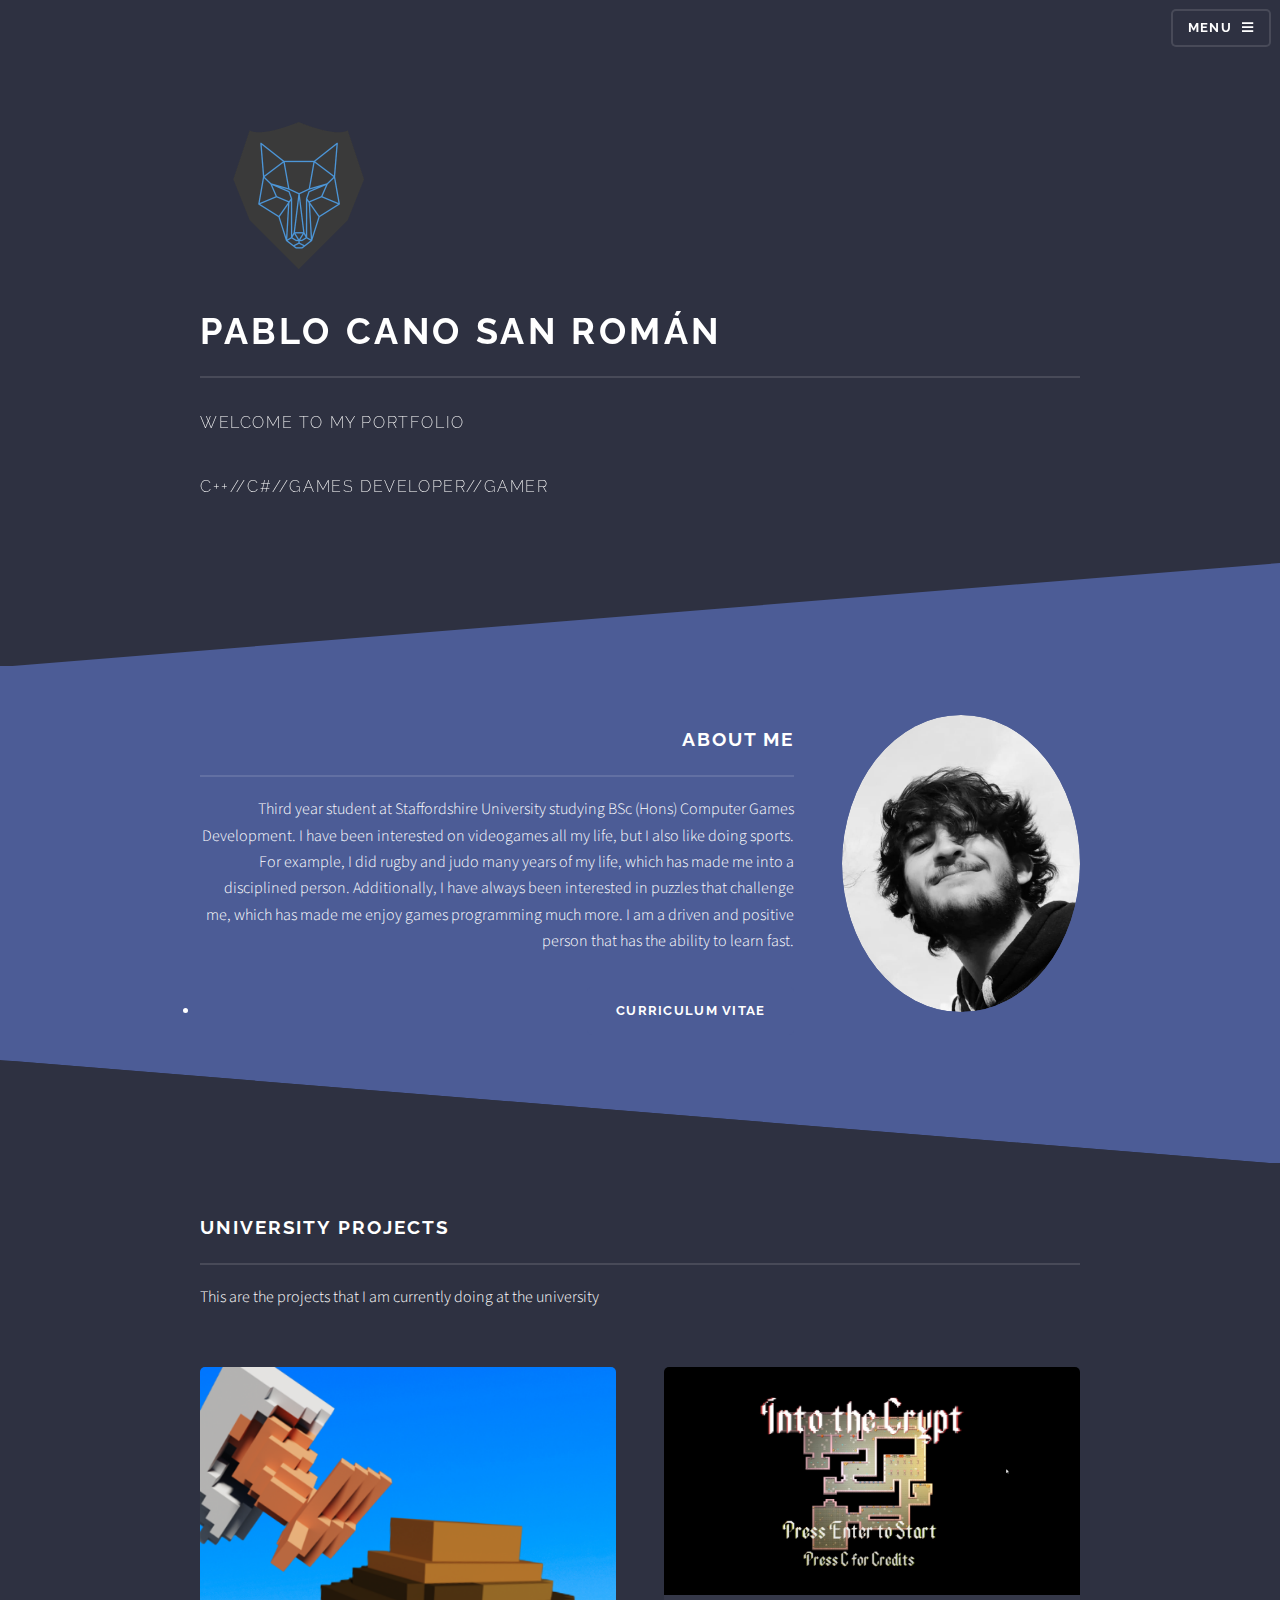
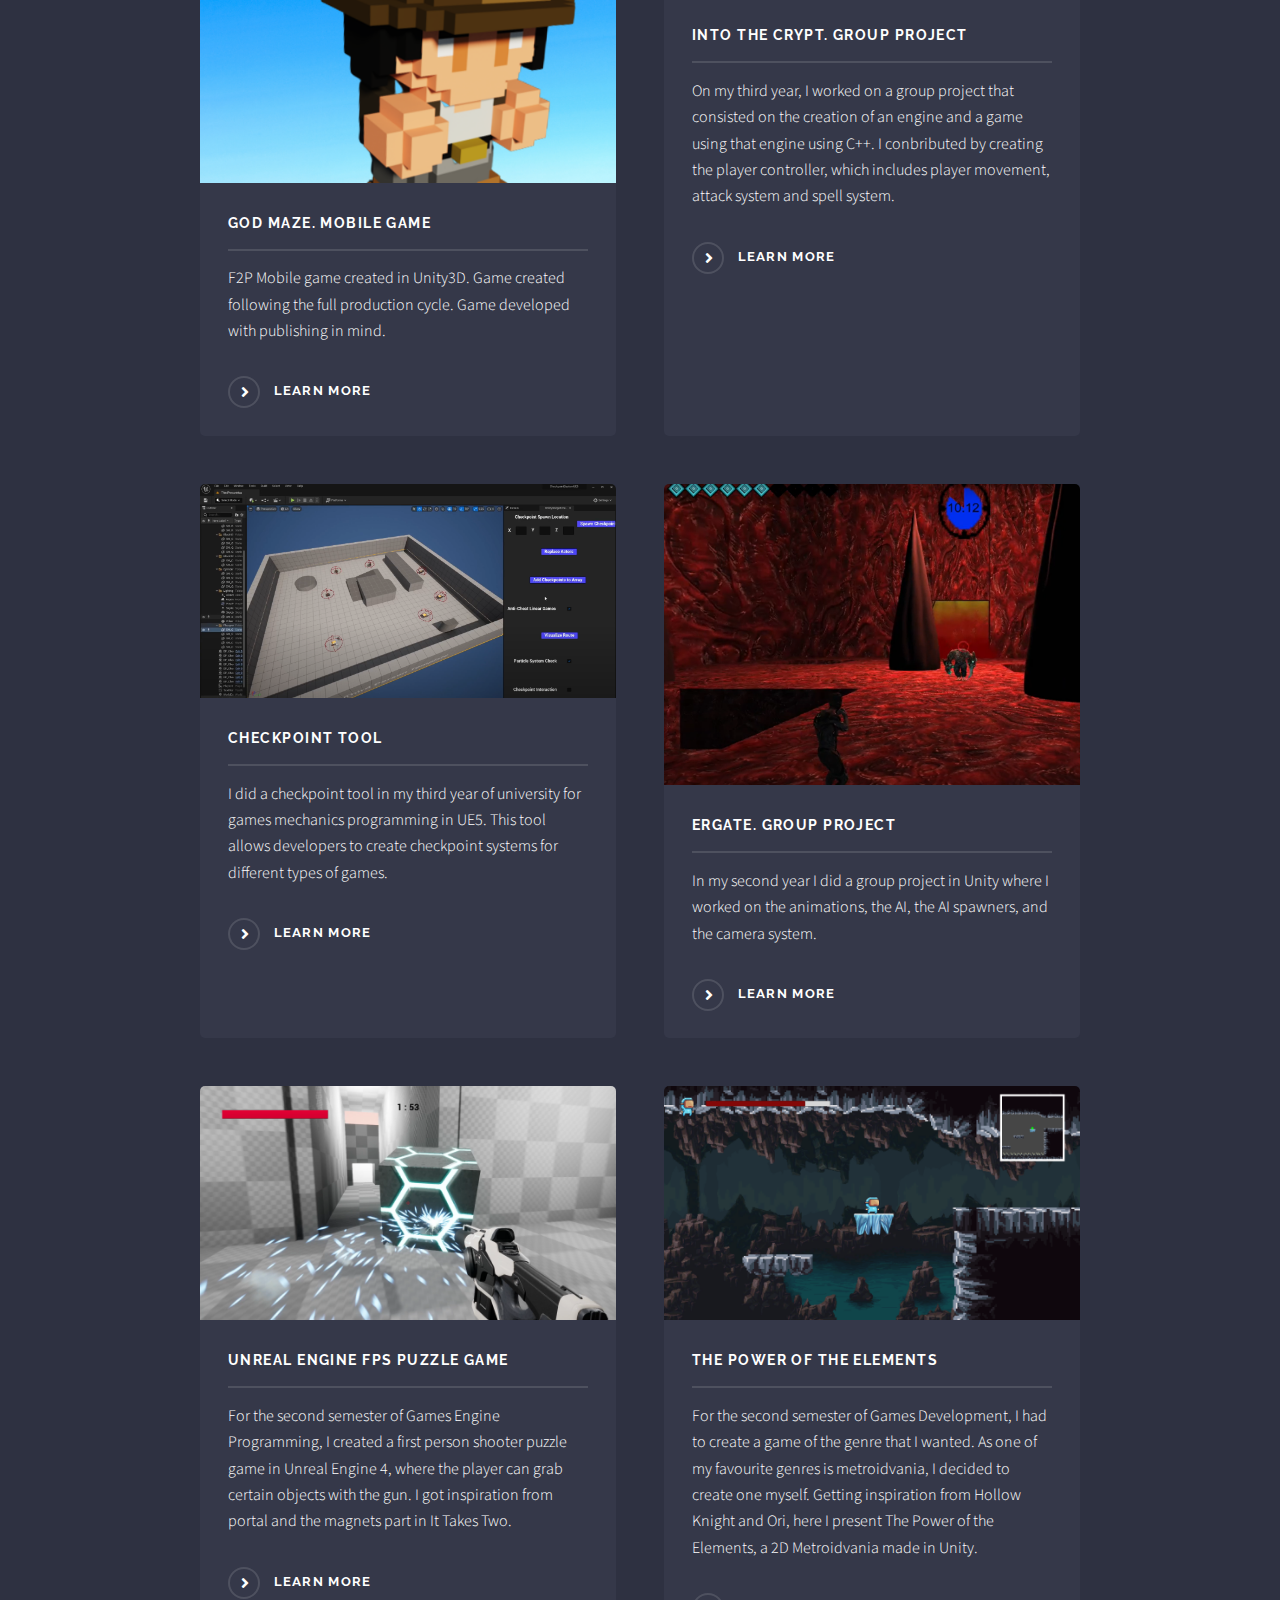
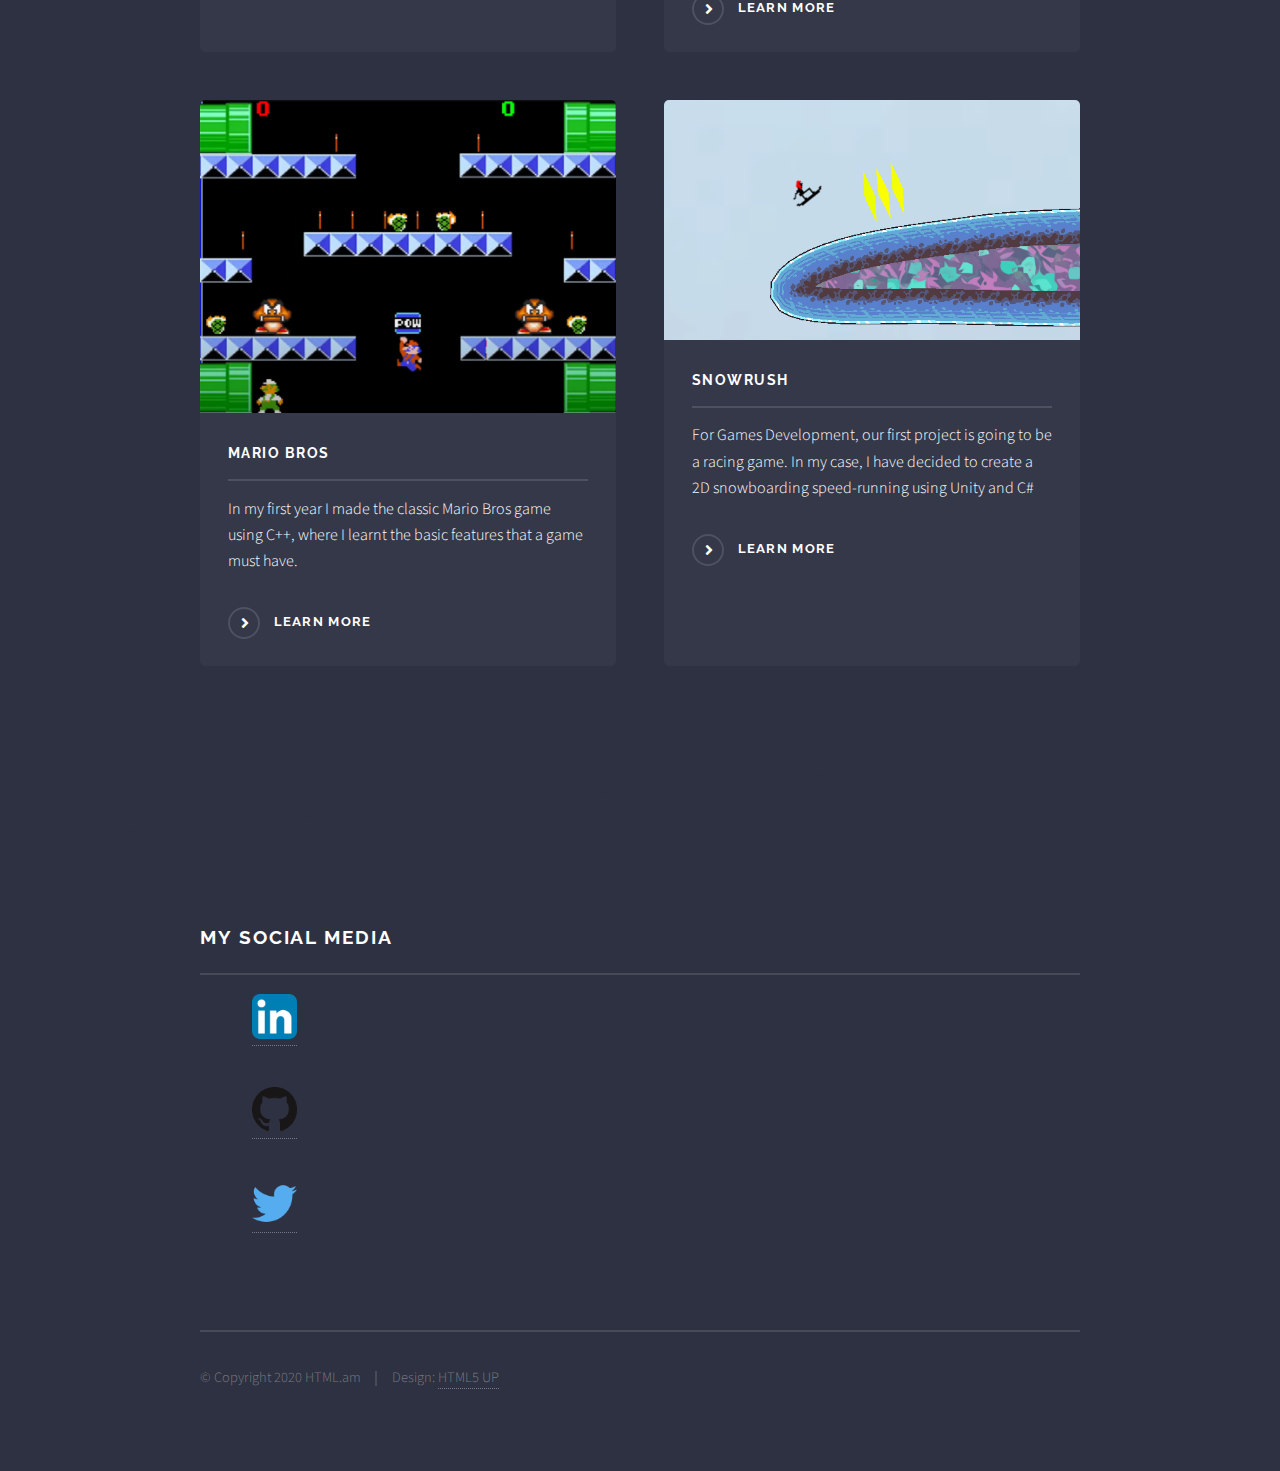
==== index.html @ e378a752 "Update index.html" ====
<!DOCTYPE HTML>
<!--
	Solid State by HTML5 UP
	html5up.net | @ajlkn
	Free for personal and commercial use under the CCA 3.0 license (html5up.net/license)
-->
<html>
	<head>
		<title>Pro Dev Pablo Cano San Román</title>
		<meta charset="utf-8" />
		<meta name="viewport" content="width=device-width, initial-scale=1, user-scalable=no" />
		<link rel ="shortcut icon" href="images/website icon.ico">
		<link rel ="apple-touch-icon" href="images/favicon.png">
		<link rel ="icon" sizes="192x192" href="images/favicon.png">
		<link rel="stylesheet" href="assets/css/main.css" />
		<noscript><link rel="stylesheet" href="assets/css/noscript.css" /></noscript>
	</head>
	<body class="is-preload">

		<!-- Page Wrapper -->
			<div id="page-wrapper">

				<!-- Header -->
					<header id="header" class="alt">
						<h1><a href="index.html">Go back</a></h1>
						<nav>
						<a href="#menu">Menu</a>
						</nav>
					</header>

				<!-- Menu -->
					<nav id="menu">
						<div class="inner">
							<h2>Menu</h2>
							<ul class="links">
								<li><a href="index.html">Home</a></li>
								<li><a href="GodMaze.html">God Maze. Mobile Game</a></li>
								<li><a href="IntoTheCrypt.html">Into The Crypt. Group Project</a></li>
								<li><a href="CheckpointTool.html">Checkpoint Tool</a></li>
								<li><a href="Ergate.html">Ergate. Group Project</a></li>
								<li><a href="TPOElements.html">The Power of the Elements</a></li>
								<li><a href="GEPUE4.html">Unreal Engine FPS puzzle game</a></li>
								<li><a href="SnowRush.html">SnowRush</a></li>
								<li><a href="elements.html">Mario Bros</a></li>
								<li><a href="CV.html">CV</a></li>
								</ul>
							<a href="#" class="close">Close</a>
						</div>
					</nav>
				
				<!-- Banner -->
					<section id="banner">
						<div class="inner">
							<div class="logo"><img src ="images/logowebsite.png"></div>
							<h2>Pablo Cano San Román</h2>
							<p>Welcome to My Portfolio</p>
							<p>C++//C#//Games Developer//Gamer</p>
						</div>
					</section>

				<!-- Wrapper -->
					<section id="wrapper">

						<!-- One -->
							<section id="one" class="wrapper spotlight style1">
								<div class="inner">
									<a href="#" class="image"><img src="images/MePhoto.jpg" alt="" /></a>
									<div class="content">
										<h2 class="major">About me</h2>
										<p>Third year student at Staffordshire University studying BSc (Hons) Computer Games Development. I have been interested on videogames all my life, but I also like doing sports. For example, I did rugby and judo many years of my life, which has made me into a disciplined person. 
										Additionally, I have always been interested in puzzles that challenge me, which has made me enjoy games programming much more. I am a driven and positive person that has the ability to learn fast.</p>
										<li><a href="CV.html" class="button primary">Curriculum Vitae</a></li>
									</div>
								</div>
							</section>

						<!-- Four -->
							<section id="four" class="wrapper alt style1">
								<div class="inner">
									<h2 class="major">University Projects</h2>
									<p>This are the projects that I am currently doing at the university</p>
									<section class="features">
										<article>
											<a href="GodMaze.html" class="image"><img src="images/IconDesign.png" alt="" /></a>
											<h3 class="major">God Maze. Mobile Game</h3>
											<p>F2P Mobile game created in Unity3D. Game created following the full production cycle. Game developed with publishing in mind.</p>
											<a href="GodMaze.html" class="special">Learn more</a>
										</article>
										<article>
											<a href="IntoTheCrypt.html" class="image"><img src="images/IntoTheCrypt.png" alt="" /></a>
											<h3 class="major">Into The Crypt. Group Project</h3>
											<p>On my third year, I worked on a group project that consisted on the creation of an engine and a game using that engine using C++. I conbributed by creating the player controller, which includes player movement, attack system and spell system.</p>
											<a href="IntoTheCrypt.html" class="special">Learn more</a>
										</article>
										<article>
											<a href="CheckpointTool.html" class="image"><img src="images/CheckpointTool.PNG" alt="" /></a>
											<h3 class="major">Checkpoint Tool</h3>
											<p>I did a checkpoint tool in my third year of university for games mechanics programming in UE5. This tool allows developers to create checkpoint systems for different types of games.</p>
											<a href="CheckpointTool.html" class="special">Learn more</a>
										</article>
										<article>
											<a href="Ergate.html" class="image"><img src="images/Ergate.PNG" alt="" /></a>
											<h3 class="major">Ergate. Group Project</h3>
											<p>In my second year I did a group project in Unity where I worked on the animations, the AI, the AI spawners, and the camera system.</p>
											<a href="Ergate.html" class="special">Learn more</a>
										</article>
										<article>
											<a href="GEPUE4.html" class="image"><img src="images/GEPUE4.png" alt="" /></a>
											<h3 class="major">Unreal Engine FPS puzzle game</h3>
											<p>For the second semester of Games Engine Programming, I created a first person shooter puzzle game in Unreal Engine 4, where the player can grab certain objects with the gun. I got inspiration from portal and the magnets part in It Takes Two.</p>
											<a href="GEPUE4.html" class="special">Learn more</a>
										</article>
										
										
										<article>
											<a href="TPOElements.html" class="image"><img src="images/PhotoGame4.png" alt="" /></a>
											<h3 class="major">The Power Of The Elements</h3>
											<p>For the second semester of Games Development, I had to create a game of the genre that I wanted. As one of my favourite genres is metroidvania, I decided to create one myself. Getting inspiration from Hollow Knight and Ori, here I present The Power of the Elements, a 2D Metroidvania made in Unity. </p>
											<a href="TPOElements.html" class="special">Learn more</a>
										</article>
										<article>
											<a href="elements.html" class="image"><img src="images/MarioBros.png" alt="" /></a>
											<h3 class="major">Mario Bros</h3>
											<p>In my first year I made the classic Mario Bros game using C++, where I learnt the basic features that a game must have.</p>
											<a href="elements.html" class="special">Learn more</a>
										</article>
										
										<article>
											<a href="SnowRush.html" class="image"><img src="images/SpeedBoost.PNG" alt="" /></a>
											<h3 class="major">SnowRush</h3>
											<p>For Games Development, our first project is going to be a racing game. In my case, I have decided to create a 2D snowboarding speed-running using Unity and C#</p>
											<a href="SnowRush.html" class="special">Learn more</a>
										</article>
									</section>
									
								</div>
							</section>
					</section>

				<!-- Footer -->
					<section id="footer">
						<div class="inner">
							<h2 class="major">My Social Media</h2>
							</form>
							<ul class="contact">
								<li><a href="https://www.linkedin.com/in/pablo-cano-san-roman/"><img src ="images/Linkedin icon.png" width="45" height="45"></a></li>
								<li><a href="https://github.com/pablocanosanroman"><img src ="images/github icon.png" width="45" height="45"></a></li>
								<li><a href="https://twitter.com/PabloCanoSanRo1"><img src ="images/twitter icon.png" width="45" height="45"></a></li>
								
							</ul>
							<ul class="copyright">
								<li>&copy; Copyright 2020 HTML.am</li><li>Design: <a href="http://html5up.net">HTML5 UP</a></li>
							</ul>
						</div>
					</section>

			</div>

		<!-- Scripts -->
			<script src="assets/js/jquery.min.js"></script>
			<script src="assets/js/jquery.scrollex.min.js"></script>
			<script src="assets/js/browser.min.js"></script>
			<script src="assets/js/breakpoints.min.js"></script>
			<script src="assets/js/util.js"></script>
			<script src="assets/js/main.js"></script>

	</body>
</html>
---- assets/css/main.css ----
@import url(fontawesome-all.min.css);
@import url("https://fonts.googleapis.com/css?family=Raleway:200,700|Source+Sans+Pro:300,600,300italic,600italic");

/*
	Solid State by HTML5 UP
	html5up.net | @ajlkn
	Free for personal and commercial use under the CCA 3.0 license (html5up.net/license)
*/

html, body, div, span, applet, object,
iframe, h1, h2, h3, h4, h5, h6, p, blockquote,
pre, a, abbr, acronym, address, big, cite,
code, del, dfn, em, img, ins, kbd, q, s, samp,
small, strike, strong, sub, sup, tt, var, b,
u, i, center, dl, dt, dd, ol, ul, li, fieldset,
form, label, legend, table, caption, tbody,
tfoot, thead, tr, th, td, article, aside,
canvas, details, embed, figure, figcaption,
footer, header, hgroup, menu, nav, output, ruby,
section, summary, time, mark, audio, video {
	margin: 0;
	padding: 0;
	border: 0;
	font-size: 100%;
	font: inherit;
	vertical-align: baseline;}

article, aside, details, figcaption, figure,
footer, header, hgroup, menu, nav, section {
	display: block;}

body {
	line-height: 1;
}

ol, ul {
	list-style: none;
}


blockquote, q {
	quotes: none;
}

	blockquote:before, blockquote:after, q:before, q:after {
		content: '';
		content: none;
	}

table {
	border-collapse: collapse;
	border-spacing: 0;
}

body {
	-webkit-text-size-adjust: none;
}

mark {
	background-color: transparent;
	color: inherit;
}

input::-moz-focus-inner {
	border: 0;
	padding: 0;
}

input, select, textarea {
	-moz-appearance: none;
	-webkit-appearance: none;
	-ms-appearance: none;
	appearance: none;
}

/* Basic */

	@-ms-viewport {
		width: device-width;
	}

	body {
		-ms-overflow-style: scrollbar;
	}

	@media screen and (max-width: 480px) {

		html, body {
			min-width: 320px;
		}

	}

	html {
		box-sizing: border-box;
	}

	*, *:before, *:after {
		box-sizing: inherit;
	}

	body {
		background-color: #2e3141;
		background-image: linear-gradient(to top, rgba(46, 49, 65, 0.8), rgba(46, 49, 65, 0.8)), url("../../images/bg.jpg");
		background-size: auto,
 cover;
		background-attachment: fixed,
 fixed;
		background-position: center,
 center;
	}

		body.is-preload *, body.is-preload *:before, body.is-preload *:after {
			-moz-animation: none !important;
			-webkit-animation: none !important;
			-ms-animation: none !important;
			animation: none !important;
			-moz-transition: none !important;
			-webkit-transition: none !important;
			-ms-transition: none !important;
			transition: none !important;
		}

/* Type */

	body, input, select, textarea {
		color: #ffffff;
		font-family: "Source Sans Pro", Helvetica, sans-serif;
		font-size: 16.5pt;
		font-weight: 300;
		line-height: 1.65;
	}

		@media screen and (max-width: 1680px) {

			body, input, select, textarea {
				font-size: 13pt;
			}

		}

		@media screen and (max-width: 1280px) {

			body, input, select, textarea {
				font-size: 12pt;
			}

		}

		@media screen and (max-width: 980px) {

			body, input, select, textarea {
				font-size: 12pt;
			}

		}

		@media screen and (max-width: 736px) {

			body, input, select, textarea {
				font-size: 12pt;
			}

		}

		@media screen and (max-width: 480px) {

			body, input, select, textarea {
				font-size: 12pt;
			}

		}

	a {
		-moz-transition: color 0.2s ease-in-out, border-bottom-color 0.2s ease-in-out;
		-webkit-transition: color 0.2s ease-in-out, border-bottom-color 0.2s ease-in-out;
		-ms-transition: color 0.2s ease-in-out, border-bottom-color 0.2s ease-in-out;
		transition: color 0.2s ease-in-out, border-bottom-color 0.2s ease-in-out;
		border-bottom: dotted 1px rgba(255, 255, 255, 0.35);
		color: #ffffff;
		text-decoration: none;
	}

		a:hover {
			border-bottom-color: transparent;
			color: #ffffff !important;
		}

		a.special:not(.button) {
			text-decoration: none;
			border-bottom: 0;
			display: block;
			font-family: Raleway, Helvetica, sans-serif;
			font-size: 0.8em;
			font-weight: 700;
			letter-spacing: 0.1em;
			margin: 0 0 2em 0;
			text-transform: uppercase;
		}

			a.special:not(.button):before {
				-moz-osx-font-smoothing: grayscale;
				-webkit-font-smoothing: antialiased;
				display: inline-block;
				font-style: normal;
				font-variant: normal;
				text-rendering: auto;
				line-height: 1;
				text-transform: none !important;
				font-family: 'Font Awesome 5 Free';
				font-weight: 900;
			}

			a.special:not(.button):before {
				-moz-transition: background-color 0.2s ease-in-out;
				-webkit-transition: background-color 0.2s ease-in-out;
				-ms-transition: background-color 0.2s ease-in-out;
				transition: background-color 0.2s ease-in-out;
				border-radius: 100%;
				border: solid 2px rgba(255, 255, 255, 0.125);
				content: '\f105';
				display: inline-block;
				font-size: 1.25em;
				height: 2em;
				line-height: 1.75em;
				margin-right: 0.85em;
				text-align: center;
				text-indent: 0.15em;
				vertical-align: middle;
				width: 2em;
			}

			a.special:not(.button):hover:before {
				background-color: rgba(255, 255, 255, 0.025);
			}

			a.special:not(.button):active:before {
				background-color: rgba(255, 255, 255, 0.075);
			}

	strong, b {
		color: #ffffff;
		font-weight: 600;
	}

	em, i {
		font-style: italic;
	}

	p {
		margin: 0 0 2em 0;
	}

	h1, h2, h3, h4, h5, h6 {
		color: #ffffff;
		font-family: Raleway, Helvetica, sans-serif;
		font-weight: 700;
		letter-spacing: 0.1em;
		margin: 0 0 1em 0;
		text-transform: uppercase;
	}

		h1 a, h2 a, h3 a, h4 a, h5 a, h6 a {
			color: inherit;
			text-decoration: none;
			border-bottom: 0;
		}

		h1 span, h2 span, h3 span, h4 span, h5 span, h6 span {
			font-weight: 200;
		}

		h1.major, h2.major, h3.major, h4.major, h5.major, h6.major {
			padding-bottom: 1em;
			border-bottom: solid 2px rgba(255, 255, 255, 0.125);
		}

	h2 {
		font-size: 1.2em;
	}

	h3 {
		font-size: 0.9em;
	}

	h4 {
		font-size: 0.7em;
	}

	h5 {
		font-size: 0.7em;
	}

	h6 {
		font-size: 0.7em;
	}

	@media screen and (max-width: 736px) {

		h2 {
			font-size: 1em;
		}

		h3 {
			font-size: 0.8em;
		}

	}

	sub {
		font-size: 0.8em;
		position: relative;
		top: 0.5em;
	}

	sup {
		font-size: 0.8em;
		position: relative;
		top: -0.5em;
	}

	blockquote {
		border-left: solid 4px rgba(255, 255, 255, 0.125);
		font-style: italic;
		margin: 0 0 2em 0;
		padding: 0.5em 0 0.5em 2em;
	}

	code {
		background: rgba(255, 255, 255, 0.025);
		border-radius: 5px;
		border: solid 2px rgba(255, 255, 255, 0.125);
		font-family: "Courier New", monospace;
		font-size: 0.9em;
		margin: 0 0.25em;
		padding: 0.25em 0.65em;
	}

	pre {
		-webkit-overflow-scrolling: touch;
		font-family: "Courier New", monospace;
		font-size: 0.9em;
		margin: 0 0 2em 0;
	}

		pre code {
			display: block;
			line-height: 1.75em;
			padding: 1em 1.5em;
			overflow-x: auto;
		}

	hr {
		border: 0;
		border-bottom: solid 2px rgba(255, 255, 255, 0.125);
		margin: 2.5em 0;
	}

		hr.major {
			margin: 4em 0;
		}

	.align-left {
		text-align: left;
	}

	.align-center {
		text-align: center;
	}

	.align-right {
		text-align: right;
	}

/* Row */

	.row {
		display: flex;
		flex-wrap: wrap;
		box-sizing: border-box;
		align-items: stretch;
	}

		.row > * {
			box-sizing: border-box;
		}

		.row.gtr-uniform > * > :last-child {
			margin-bottom: 0;
		}

		.row.aln-left {
			justify-content: flex-start;
		}

		.row.aln-center {
			justify-content: center;
		}

		.row.aln-right {
			justify-content: flex-end;
		}

		.row.aln-top {
			align-items: flex-start;
		}

		.row.aln-middle {
			align-items: center;
		}

		.row.aln-bottom {
			align-items: flex-end;
		}

		.row > .imp {
			order: -1;
		}

		.row > .col-1 {
			width: 8.33333%;
		}

		.row > .off-1 {
			margin-left: 8.33333%;
		}

		.row > .col-2 {
			width: 16.66667%;
		}

		.row > .off-2 {
			margin-left: 16.66667%;
		}

		.row > .col-3 {
			width: 25%;
		}

		.row > .off-3 {
			margin-left: 25%;
		}

		.row > .col-4 {
			width: 33.33333%;
		}

		.row > .off-4 {
			margin-left: 33.33333%;
		}

		.row > .col-5 {
			width: 41.66667%;
		}

		.row > .off-5 {
			margin-left: 41.66667%;
		}

		.row > .col-6 {
			width: 50%;
		}

		.row > .off-6 {
			margin-left: 50%;
		}

		.row > .col-7 {
			width: 58.33333%;
		}

		.row > .off-7 {
			margin-left: 58.33333%;
		}

		.row > .col-8 {
			width: 66.66667%;
		}

		.row > .off-8 {
			margin-left: 66.66667%;
		}

		.row > .col-9 {
			width: 75%;
		}

		.row > .off-9 {
			margin-left: 75%;
		}

		.row > .col-10 {
			width: 83.33333%;
		}

		.row > .off-10 {
			margin-left: 83.33333%;
		}

		.row > .col-11 {
			width: 91.66667%;
		}

		.row > .off-11 {
			margin-left: 91.66667%;
		}

		.row > .col-12 {
			width: 100%;
		}

		.row > .off-12 {
			margin-left: 100%;
		}

		.row.gtr-0 {
			margin-top: 0;
			margin-left: 0em;
		}

			.row.gtr-0 > * {
				padding: 0 0 0 0em;
			}

			.row.gtr-0.gtr-uniform {
				margin-top: 0em;
			}

				.row.gtr-0.gtr-uniform > * {
					padding-top: 0em;
				}

		.row.gtr-25 {
			margin-top: 0;
			margin-left: -0.4375em;
		}

			.row.gtr-25 > * {
				padding: 0 0 0 0.4375em;
			}

			.row.gtr-25.gtr-uniform {
				margin-top: -0.4375em;
			}

				.row.gtr-25.gtr-uniform > * {
					padding-top: 0.4375em;
				}

		.row.gtr-50 {
			margin-top: 0;
			margin-left: -0.875em;
		}

			.row.gtr-50 > * {
				padding: 0 0 0 0.875em;
			}

			.row.gtr-50.gtr-uniform {
				margin-top: -0.875em;
			}

				.row.gtr-50.gtr-uniform > * {
					padding-top: 0.875em;
				}

		.row {
			margin-top: 0;
			margin-left: -1.75em;
		}

			.row > * {
				padding: 0 0 0 1.75em;
			}

			.row.gtr-uniform {
				margin-top: -1.75em;
			}

				.row.gtr-uniform > * {
					padding-top: 1.75em;
				}

		.row.gtr-150 {
			margin-top: 0;
			margin-left: -2.625em;
		}

			.row.gtr-150 > * {
				padding: 0 0 0 2.625em;
			}

			.row.gtr-150.gtr-uniform {
				margin-top: -2.625em;
			}

				.row.gtr-150.gtr-uniform > * {
					padding-top: 2.625em;
				}

		.row.gtr-200 {
			margin-top: 0;
			margin-left: -3.5em;
		}

			.row.gtr-200 > * {
				padding: 0 0 0 3.5em;
			}

			.row.gtr-200.gtr-uniform {
				margin-top: -3.5em;
			}

				.row.gtr-200.gtr-uniform > * {
					padding-top: 3.5em;
				}

		@media screen and (max-width: 1680px) {

			.row {
				display: flex;
				flex-wrap: wrap;
				box-sizing: border-box;
				align-items: stretch;
			}

				.row > * {
					box-sizing: border-box;
				}

				.row.gtr-uniform > * > :last-child {
					margin-bottom: 0;
				}

				.row.aln-left {
					justify-content: flex-start;
				}

				.row.aln-center {
					justify-content: center;
				}

				.row.aln-right {
					justify-content: flex-end;
				}

				.row.aln-top {
					align-items: flex-start;
				}

				.row.aln-middle {
					align-items: center;
				}

				.row.aln-bottom {
					align-items: flex-end;
				}

				.row > .imp-xlarge {
					order: -1;
				}

				.row > .col-1-xlarge {
					width: 8.33333%;
				}

				.row > .off-1-xlarge {
					margin-left: 8.33333%;
				}

				.row > .col-2-xlarge {
					width: 16.66667%;
				}

				.row > .off-2-xlarge {
					margin-left: 16.66667%;
				}

				.row > .col-3-xlarge {
					width: 25%;
				}

				.row > .off-3-xlarge {
					margin-left: 25%;
				}

				.row > .col-4-xlarge {
					width: 33.33333%;
				}

				.row > .off-4-xlarge {
					margin-left: 33.33333%;
				}

				.row > .col-5-xlarge {
					width: 41.66667%;
				}

				.row > .off-5-xlarge {
					margin-left: 41.66667%;
				}

				.row > .col-6-xlarge {
					width: 50%;
				}

				.row > .off-6-xlarge {
					margin-left: 50%;
				}

				.row > .col-7-xlarge {
					width: 58.33333%;
				}

				.row > .off-7-xlarge {
					margin-left: 58.33333%;
				}

				.row > .col-8-xlarge {
					width: 66.66667%;
				}

				.row > .off-8-xlarge {
					margin-left: 66.66667%;
				}

				.row > .col-9-xlarge {
					width: 75%;
				}

				.row > .off-9-xlarge {
					margin-left: 75%;
				}

				.row > .col-10-xlarge {
					width: 83.33333%;
				}

				.row > .off-10-xlarge {
					margin-left: 83.33333%;
				}

				.row > .col-11-xlarge {
					width: 91.66667%;
				}

				.row > .off-11-xlarge {
					margin-left: 91.66667%;
				}

				.row > .col-12-xlarge {
					width: 100%;
				}

				.row > .off-12-xlarge {
					margin-left: 100%;
				}

				.row.gtr-0 {
					margin-top: 0;
					margin-left: 0em;
				}

					.row.gtr-0 > * {
						padding: 0 0 0 0em;
					}

					.row.gtr-0.gtr-uniform {
						margin-top: 0em;
					}

						.row.gtr-0.gtr-uniform > * {
							padding-top: 0em;
						}

				.row.gtr-25 {
					margin-top: 0;
					margin-left: -0.4375em;
				}

					.row.gtr-25 > * {
						padding: 0 0 0 0.4375em;
					}

					.row.gtr-25.gtr-uniform {
						margin-top: -0.4375em;
					}

						.row.gtr-25.gtr-uniform > * {
							padding-top: 0.4375em;
						}

				.row.gtr-50 {
					margin-top: 0;
					margin-left: -0.875em;
				}

					.row.gtr-50 > * {
						padding: 0 0 0 0.875em;
					}

					.row.gtr-50.gtr-uniform {
						margin-top: -0.875em;
					}

						.row.gtr-50.gtr-uniform > * {
							padding-top: 0.875em;
						}

				.row {
					margin-top: 0;
					margin-left: -1.75em;
				}

					.row > * {
						padding: 0 0 0 1.75em;
					}

					.row.gtr-uniform {
						margin-top: -1.75em;
					}

						.row.gtr-uniform > * {
							padding-top: 1.75em;
						}

				.row.gtr-150 {
					margin-top: 0;
					margin-left: -2.625em;
				}

					.row.gtr-150 > * {
						padding: 0 0 0 2.625em;
					}

					.row.gtr-150.gtr-uniform {
						margin-top: -2.625em;
					}

						.row.gtr-150.gtr-uniform > * {
							padding-top: 2.625em;
						}

				.row.gtr-200 {
					margin-top: 0;
					margin-left: -3.5em;
				}

					.row.gtr-200 > * {
						padding: 0 0 0 3.5em;
					}

					.row.gtr-200.gtr-uniform {
						margin-top: -3.5em;
					}

						.row.gtr-200.gtr-uniform > * {
							padding-top: 3.5em;
						}

		}

		@media screen and (max-width: 1280px) {

			.row {
				display: flex;
				flex-wrap: wrap;
				box-sizing: border-box;
				align-items: stretch;
			}

				.row > * {
					box-sizing: border-box;
				}

				.row.gtr-uniform > * > :last-child {
					margin-bottom: 0;
				}

				.row.aln-left {
					justify-content: flex-start;
				}

				.row.aln-center {
					justify-content: center;
				}

				.row.aln-right {
					justify-content: flex-end;
				}

				.row.aln-top {
					align-items: flex-start;
				}

				.row.aln-middle {
					align-items: center;
				}

				.row.aln-bottom {
					align-items: flex-end;
				}

				.row > .imp-large {
					order: -1;
				}

				.row > .col-1-large {
					width: 8.33333%;
				}

				.row > .off-1-large {
					margin-left: 8.33333%;
				}

				.row > .col-2-large {
					width: 16.66667%;
				}

				.row > .off-2-large {
					margin-left: 16.66667%;
				}

				.row > .col-3-large {
					width: 25%;
				}

				.row > .off-3-large {
					margin-left: 25%;
				}

				.row > .col-4-large {
					width: 33.33333%;
				}

				.row > .off-4-large {
					margin-left: 33.33333%;
				}

				.row > .col-5-large {
					width: 41.66667%;
				}

				.row > .off-5-large {
					margin-left: 41.66667%;
				}

				.row > .col-6-large {
					width: 50%;
				}

				.row > .off-6-large {
					margin-left: 50%;
				}

				.row > .col-7-large {
					width: 58.33333%;
				}

				.row > .off-7-large {
					margin-left: 58.33333%;
				}

				.row > .col-8-large {
					width: 66.66667%;
				}

				.row > .off-8-large {
					margin-left: 66.66667%;
				}

				.row > .col-9-large {
					width: 75%;
				}

				.row > .off-9-large {
					margin-left: 75%;
				}

				.row > .col-10-large {
					width: 83.33333%;
				}

				.row > .off-10-large {
					margin-left: 83.33333%;
				}

				.row > .col-11-large {
					width: 91.66667%;
				}

				.row > .off-11-large {
					margin-left: 91.66667%;
				}

				.row > .col-12-large {
					width: 100%;
				}

				.row > .off-12-large {
					margin-left: 100%;
				}

				.row.gtr-0 {
					margin-top: 0;
					margin-left: 0em;
				}

					.row.gtr-0 > * {
						padding: 0 0 0 0em;
					}

					.row.gtr-0.gtr-uniform {
						margin-top: 0em;
					}

						.row.gtr-0.gtr-uniform > * {
							padding-top: 0em;
						}

				.row.gtr-25 {
					margin-top: 0;
					margin-left: -0.4375em;
				}

					.row.gtr-25 > * {
						padding: 0 0 0 0.4375em;
					}

					.row.gtr-25.gtr-uniform {
						margin-top: -0.4375em;
					}

						.row.gtr-25.gtr-uniform > * {
							padding-top: 0.4375em;
						}

				.row.gtr-50 {
					margin-top: 0;
					margin-left: -0.875em;
				}

					.row.gtr-50 > * {
						padding: 0 0 0 0.875em;
					}

					.row.gtr-50.gtr-uniform {
						margin-top: -0.875em;
					}

						.row.gtr-50.gtr-uniform > * {
							padding-top: 0.875em;
						}

				.row {
					margin-top: 0;
					margin-left: -1.75em;
				}

					.row > * {
						padding: 0 0 0 1.75em;
					}

					.row.gtr-uniform {
						margin-top: -1.75em;
					}

						.row.gtr-uniform > * {
							padding-top: 1.75em;
						}

				.row.gtr-150 {
					margin-top: 0;
					margin-left: -2.625em;
				}

					.row.gtr-150 > * {
						padding: 0 0 0 2.625em;
					}

					.row.gtr-150.gtr-uniform {
						margin-top: -2.625em;
					}

						.row.gtr-150.gtr-uniform > * {
							padding-top: 2.625em;
						}

				.row.gtr-200 {
					margin-top: 0;
					margin-left: -3.5em;
				}

					.row.gtr-200 > * {
						padding: 0 0 0 3.5em;
					}

					.row.gtr-200.gtr-uniform {
						margin-top: -3.5em;
					}

						.row.gtr-200.gtr-uniform > * {
							padding-top: 3.5em;
						}

		}

		@media screen and (max-width: 980px) {

			.row {
				display: flex;
				flex-wrap: wrap;
				box-sizing: border-box;
				align-items: stretch;
			}

				.row > * {
					box-sizing: border-box;
				}

				.row.gtr-uniform > * > :last-child {
					margin-bottom: 0;
				}

				.row.aln-left {
					justify-content: flex-start;
				}

				.row.aln-center {
					justify-content: center;
				}

				.row.aln-right {
					justify-content: flex-end;
				}

				.row.aln-top {
					align-items: flex-start;
				}

				.row.aln-middle {
					align-items: center;
				}

				.row.aln-bottom {
					align-items: flex-end;
				}

				.row > .imp-medium {
					order: -1;
				}

				.row > .col-1-medium {
					width: 8.33333%;
				}

				.row > .off-1-medium {
					margin-left: 8.33333%;
				}

				.row > .col-2-medium {
					width: 16.66667%;
				}

				.row > .off-2-medium {
					margin-left: 16.66667%;
				}

				.row > .col-3-medium {
					width: 25%;
				}

				.row > .off-3-medium {
					margin-left: 25%;
				}

				.row > .col-4-medium {
					width: 33.33333%;
				}

				.row > .off-4-medium {
					margin-left: 33.33333%;
				}

				.row > .col-5-medium {
					width: 41.66667%;
				}

				.row > .off-5-medium {
					margin-left: 41.66667%;
				}

				.row > .col-6-medium {
					width: 50%;
				}

				.row > .off-6-medium {
					margin-left: 50%;
				}

				.row > .col-7-medium {
					width: 58.33333%;
				}

				.row > .off-7-medium {
					margin-left: 58.33333%;
				}

				.row > .col-8-medium {
					width: 66.66667%;
				}

				.row > .off-8-medium {
					margin-left: 66.66667%;
				}

				.row > .col-9-medium {
					width: 75%;
				}

				.row > .off-9-medium {
					margin-left: 75%;
				}

				.row > .col-10-medium {
					width: 83.33333%;
				}

				.row > .off-10-medium {
					margin-left: 83.33333%;
				}

				.row > .col-11-medium {
					width: 91.66667%;
				}

				.row > .off-11-medium {
					margin-left: 91.66667%;
				}

				.row > .col-12-medium {
					width: 100%;
				}

				.row > .off-12-medium {
					margin-left: 100%;
				}

				.row.gtr-0 {
					margin-top: 0;
					margin-left: 0em;
				}

					.row.gtr-0 > * {
						padding: 0 0 0 0em;
					}

					.row.gtr-0.gtr-uniform {
						margin-top: 0em;
					}

						.row.gtr-0.gtr-uniform > * {
							padding-top: 0em;
						}

				.row.gtr-25 {
					margin-top: 0;
					margin-left: -0.4375em;
				}

					.row.gtr-25 > * {
						padding: 0 0 0 0.4375em;
					}

					.row.gtr-25.gtr-uniform {
						margin-top: -0.4375em;
					}

						.row.gtr-25.gtr-uniform > * {
							padding-top: 0.4375em;
						}

				.row.gtr-50 {
					margin-top: 0;
					margin-left: -0.875em;
				}

					.row.gtr-50 > * {
						padding: 0 0 0 0.875em;
					}

					.row.gtr-50.gtr-uniform {
						margin-top: -0.875em;
					}

						.row.gtr-50.gtr-uniform > * {
							padding-top: 0.875em;
						}

				.row {
					margin-top: 0;
					margin-left: -1.75em;
				}

					.row > * {
						padding: 0 0 0 1.75em;
					}

					.row.gtr-uniform {
						margin-top: -1.75em;
					}

						.row.gtr-uniform > * {
							padding-top: 1.75em;
						}

				.row.gtr-150 {
					margin-top: 0;
					margin-left: -2.625em;
				}

					.row.gtr-150 > * {
						padding: 0 0 0 2.625em;
					}

					.row.gtr-150.gtr-uniform {
						margin-top: -2.625em;
					}

						.row.gtr-150.gtr-uniform > * {
							padding-top: 2.625em;
						}

				.row.gtr-200 {
					margin-top: 0;
					margin-left: -3.5em;
				}

					.row.gtr-200 > * {
						padding: 0 0 0 3.5em;
					}

					.row.gtr-200.gtr-uniform {
						margin-top: -3.5em;
					}

						.row.gtr-200.gtr-uniform > * {
							padding-top: 3.5em;
						}

		}

		@media screen and (max-width: 736px) {

			.row {
				display: flex;
				flex-wrap: wrap;
				box-sizing: border-box;
				align-items: stretch;
			}

				.row > * {
					box-sizing: border-box;
				}

				.row.gtr-uniform > * > :last-child {
					margin-bottom: 0;
				}

				.row.aln-left {
					justify-content: flex-start;
				}

				.row.aln-center {
					justify-content: center;
				}

				.row.aln-right {
					justify-content: flex-end;
				}

				.row.aln-top {
					align-items: flex-start;
				}

				.row.aln-middle {
					align-items: center;
				}

				.row.aln-bottom {
					align-items: flex-end;
				}

				.row > .imp-small {
					order: -1;
				}

				.row > .col-1-small {
					width: 8.33333%;
				}

				.row > .off-1-small {
					margin-left: 8.33333%;
				}

				.row > .col-2-small {
					width: 16.66667%;
				}

				.row > .off-2-small {
					margin-left: 16.66667%;
				}

				.row > .col-3-small {
					width: 25%;
				}

				.row > .off-3-small {
					margin-left: 25%;
				}

				.row > .col-4-small {
					width: 33.33333%;
				}

				.row > .off-4-small {
					margin-left: 33.33333%;
				}

				.row > .col-5-small {
					width: 41.66667%;
				}

				.row > .off-5-small {
					margin-left: 41.66667%;
				}

				.row > .col-6-small {
					width: 50%;
				}

				.row > .off-6-small {
					margin-left: 50%;
				}

				.row > .col-7-small {
					width: 58.33333%;
				}

				.row > .off-7-small {
					margin-left: 58.33333%;
				}

				.row > .col-8-small {
					width: 66.66667%;
				}

				.row > .off-8-small {
					margin-left: 66.66667%;
				}

				.row > .col-9-small {
					width: 75%;
				}

				.row > .off-9-small {
					margin-left: 75%;
				}

				.row > .col-10-small {
					width: 83.33333%;
				}

				.row > .off-10-small {
					margin-left: 83.33333%;
				}

				.row > .col-11-small {
					width: 91.66667%;
				}

				.row > .off-11-small {
					margin-left: 91.66667%;
				}

				.row > .col-12-small {
					width: 100%;
				}

				.row > .off-12-small {
					margin-left: 100%;
				}

				.row.gtr-0 {
					margin-top: 0;
					margin-left: 0em;
				}

					.row.gtr-0 > * {
						padding: 0 0 0 0em;
					}

					.row.gtr-0.gtr-uniform {
						margin-top: 0em;
					}

						.row.gtr-0.gtr-uniform > * {
							padding-top: 0em;
						}

				.row.gtr-25 {
					margin-top: 0;
					margin-left: -0.3125em;
				}

					.row.gtr-25 > * {
						padding: 0 0 0 0.3125em;
					}

					.row.gtr-25.gtr-uniform {
						margin-top: -0.3125em;
					}

						.row.gtr-25.gtr-uniform > * {
							padding-top: 0.3125em;
						}

				.row.gtr-50 {
					margin-top: 0;
					margin-left: -0.625em;
				}

					.row.gtr-50 > * {
						padding: 0 0 0 0.625em;
					}

					.row.gtr-50.gtr-uniform {
						margin-top: -0.625em;
					}

						.row.gtr-50.gtr-uniform > * {
							padding-top: 0.625em;
						}

				.row {
					margin-top: 0;
					margin-left: -1.25em;
				}

					.row > * {
						padding: 0 0 0 1.25em;
					}

					.row.gtr-uniform {
						margin-top: -1.25em;
					}

						.row.gtr-uniform > * {
							padding-top: 1.25em;
						}

				.row.gtr-150 {
					margin-top: 0;
					margin-left: -1.875em;
				}

					.row.gtr-150 > * {
						padding: 0 0 0 1.875em;
					}

					.row.gtr-150.gtr-uniform {
						margin-top: -1.875em;
					}

						.row.gtr-150.gtr-uniform > * {
							padding-top: 1.875em;
						}

				.row.gtr-200 {
					margin-top: 0;
					margin-left: -2.5em;
				}

					.row.gtr-200 > * {
						padding: 0 0 0 2.5em;
					}

					.row.gtr-200.gtr-uniform {
						margin-top: -2.5em;
					}

						.row.gtr-200.gtr-uniform > * {
							padding-top: 2.5em;
						}

		}

		@media screen and (max-width: 480px) {

			.row {
				display: flex;
				flex-wrap: wrap;
				box-sizing: border-box;
				align-items: stretch;
			}

				.row > * {
					box-sizing: border-box;
				}

				.row.gtr-uniform > * > :last-child {
					margin-bottom: 0;
				}

				.row.aln-left {
					justify-content: flex-start;
				}

				.row.aln-center {
					justify-content: center;
				}

				.row.aln-right {
					justify-content: flex-end;
				}

				.row.aln-top {
					align-items: flex-start;
				}

				.row.aln-middle {
					align-items: center;
				}

				.row.aln-bottom {
					align-items: flex-end;
				}

				.row > .imp-xsmall {
					order: -1;
				}

				.row > .col-1-xsmall {
					width: 8.33333%;
				}

				.row > .off-1-xsmall {
					margin-left: 8.33333%;
				}

				.row > .col-2-xsmall {
					width: 16.66667%;
				}

				.row > .off-2-xsmall {
					margin-left: 16.66667%;
				}

				.row > .col-3-xsmall {
					width: 25%;
				}

				.row > .off-3-xsmall {
					margin-left: 25%;
				}

				.row > .col-4-xsmall {
					width: 33.33333%;
				}

				.row > .off-4-xsmall {
					margin-left: 33.33333%;
				}

				.row > .col-5-xsmall {
					width: 41.66667%;
				}

				.row > .off-5-xsmall {
					margin-left: 41.66667%;
				}

				.row > .col-6-xsmall {
					width: 50%;
				}

				.row > .off-6-xsmall {
					margin-left: 50%;
				}

				.row > .col-7-xsmall {
					width: 58.33333%;
				}

				.row > .off-7-xsmall {
					margin-left: 58.33333%;
				}

				.row > .col-8-xsmall {
					width: 66.66667%;
				}

				.row > .off-8-xsmall {
					margin-left: 66.66667%;
				}

				.row > .col-9-xsmall {
					width: 75%;
				}

				.row > .off-9-xsmall {
					margin-left: 75%;
				}

				.row > .col-10-xsmall {
					width: 83.33333%;
				}

				.row > .off-10-xsmall {
					margin-left: 83.33333%;
				}

				.row > .col-11-xsmall {
					width: 91.66667%;
				}

				.row > .off-11-xsmall {
					margin-left: 91.66667%;
				}

				.row > .col-12-xsmall {
					width: 100%;
				}

				.row > .off-12-xsmall {
					margin-left: 100%;
				}

				.row.gtr-0 {
					margin-top: 0;
					margin-left: 0em;
				}

					.row.gtr-0 > * {
						padding: 0 0 0 0em;
					}

					.row.gtr-0.gtr-uniform {
						margin-top: 0em;
					}

						.row.gtr-0.gtr-uniform > * {
							padding-top: 0em;
						}

				.row.gtr-25 {
					margin-top: 0;
					margin-left: -0.3125em;
				}

					.row.gtr-25 > * {
						padding: 0 0 0 0.3125em;
					}

					.row.gtr-25.gtr-uniform {
						margin-top: -0.3125em;
					}

						.row.gtr-25.gtr-uniform > * {
							padding-top: 0.3125em;
						}

				.row.gtr-50 {
					margin-top: 0;
					margin-left: -0.625em;
				}

					.row.gtr-50 > * {
						padding: 0 0 0 0.625em;
					}

					.row.gtr-50.gtr-uniform {
						margin-top: -0.625em;
					}

						.row.gtr-50.gtr-uniform > * {
							padding-top: 0.625em;
						}

				.row {
					margin-top: 0;
					margin-left: -1.25em;
				}

					.row > * {
						padding: 0 0 0 1.25em;
					}

					.row.gtr-uniform {
						margin-top: -1.25em;
					}

						.row.gtr-uniform > * {
							padding-top: 1.25em;
						}

				.row.gtr-150 {
					margin-top: 0;
					margin-left: -1.875em;
				}

					.row.gtr-150 > * {
						padding: 0 0 0 1.875em;
					}

					.row.gtr-150.gtr-uniform {
						margin-top: -1.875em;
					}

						.row.gtr-150.gtr-uniform > * {
							padding-top: 1.875em;
						}

				.row.gtr-200 {
					margin-top: 0;
					margin-left: -2.5em;
				}

					.row.gtr-200 > * {
						padding: 0 0 0 2.5em;
					}

					.row.gtr-200.gtr-uniform {
						margin-top: -2.5em;
					}

						.row.gtr-200.gtr-uniform > * {
							padding-top: 2.5em;
						}

		}

		@media screen and (max-width: 360px) {

			.row {
				display: flex;
				flex-wrap: wrap;
				box-sizing: border-box;
				align-items: stretch;
			}

				.row > * {
					box-sizing: border-box;
				}

				.row.gtr-uniform > * > :last-child {
					margin-bottom: 0;
				}

				.row.aln-left {
					justify-content: flex-start;
				}

				.row.aln-center {
					justify-content: center;
				}

				.row.aln-right {
					justify-content: flex-end;
				}

				.row.aln-top {
					align-items: flex-start;
				}

				.row.aln-middle {
					align-items: center;
				}

				.row.aln-bottom {
					align-items: flex-end;
				}

				.row > .imp-xxsmall {
					order: -1;
				}

				.row > .col-1-xxsmall {
					width: 8.33333%;
				}

				.row > .off-1-xxsmall {
					margin-left: 8.33333%;
				}

				.row > .col-2-xxsmall {
					width: 16.66667%;
				}

				.row > .off-2-xxsmall {
					margin-left: 16.66667%;
				}

				.row > .col-3-xxsmall {
					width: 25%;
				}

				.row > .off-3-xxsmall {
					margin-left: 25%;
				}

				.row > .col-4-xxsmall {
					width: 33.33333%;
				}

				.row > .off-4-xxsmall {
					margin-left: 33.33333%;
				}

				.row > .col-5-xxsmall {
					width: 41.66667%;
				}

				.row > .off-5-xxsmall {
					margin-left: 41.66667%;
				}

				.row > .col-6-xxsmall {
					width: 50%;
				}

				.row > .off-6-xxsmall {
					margin-left: 50%;
				}

				.row > .col-7-xxsmall {
					width: 58.33333%;
				}

				.row > .off-7-xxsmall {
					margin-left: 58.33333%;
				}

				.row > .col-8-xxsmall {
					width: 66.66667%;
				}

				.row > .off-8-xxsmall {
					margin-left: 66.66667%;
				}

				.row > .col-9-xxsmall {
					width: 75%;
				}

				.row > .off-9-xxsmall {
					margin-left: 75%;
				}

				.row > .col-10-xxsmall {
					width: 83.33333%;
				}

				.row > .off-10-xxsmall {
					margin-left: 83.33333%;
				}

				.row > .col-11-xxsmall {
					width: 91.66667%;
				}

				.row > .off-11-xxsmall {
					margin-left: 91.66667%;
				}

				.row > .col-12-xxsmall {
					width: 100%;
				}

				.row > .off-12-xxsmall {
					margin-left: 100%;
				}

				.row.gtr-0 {
					margin-top: 0;
					margin-left: 0em;
				}

					.row.gtr-0 > * {
						padding: 0 0 0 0em;
					}

					.row.gtr-0.gtr-uniform {
						margin-top: 0em;
					}

						.row.gtr-0.gtr-uniform > * {
							padding-top: 0em;
						}

				.row.gtr-25 {
					margin-top: 0;
					margin-left: -0.3125em;
				}

					.row.gtr-25 > * {
						padding: 0 0 0 0.3125em;
					}

					.row.gtr-25.gtr-uniform {
						margin-top: -0.3125em;
					}

						.row.gtr-25.gtr-uniform > * {
							padding-top: 0.3125em;
						}

				.row.gtr-50 {
					margin-top: 0;
					margin-left: -0.625em;
				}

					.row.gtr-50 > * {
						padding: 0 0 0 0.625em;
					}

					.row.gtr-50.gtr-uniform {
						margin-top: -0.625em;
					}

						.row.gtr-50.gtr-uniform > * {
							padding-top: 0.625em;
						}

				.row {
					margin-top: 0;
					margin-left: -1.25em;
				}

					.row > * {
						padding: 0 0 0 1.25em;
					}

					.row.gtr-uniform {
						margin-top: -1.25em;
					}

						.row.gtr-uniform > * {
							padding-top: 1.25em;
						}

				.row.gtr-150 {
					margin-top: 0;
					margin-left: -1.875em;
				}

					.row.gtr-150 > * {
						padding: 0 0 0 1.875em;
					}

					.row.gtr-150.gtr-uniform {
						margin-top: -1.875em;
					}

						.row.gtr-150.gtr-uniform > * {
							padding-top: 1.875em;
						}

				.row.gtr-200 {
					margin-top: 0;
					margin-left: -2.5em;
				}

					.row.gtr-200 > * {
						padding: 0 0 0 2.5em;
					}

					.row.gtr-200.gtr-uniform {
						margin-top: -2.5em;
					}

						.row.gtr-200.gtr-uniform > * {
							padding-top: 2.5em;
						}

		}

/* Section/Article */

	section.special, article.special {
		text-align: center;
	}

/* Form */

	form {
		margin: 0 0 2em 0;
	}

		form > :last-child {
			margin-bottom: 0;
		}

		form > .fields {
			display: -moz-flex;
			display: -webkit-flex;
			display: -ms-flex;
			display: flex;
			-moz-flex-wrap: wrap;
			-webkit-flex-wrap: wrap;
			-ms-flex-wrap: wrap;
			flex-wrap: wrap;
			width: calc(100% + 3em);
			margin: -1.5em 0 2em -1.5em;
		}

			form > .fields > .field {
				-moz-flex-grow: 0;
				-webkit-flex-grow: 0;
				-ms-flex-grow: 0;
				flex-grow: 0;
				-moz-flex-shrink: 0;
				-webkit-flex-shrink: 0;
				-ms-flex-shrink: 0;
				flex-shrink: 0;
				padding: 1.5em 0 0 1.5em;
				width: calc(100% - 1.5em);
			}

				form > .fields > .field.half {
					width: calc(50% - 0.75em);
				}

				form > .fields > .field.third {
					width: calc(100%/3 - 0.5em);
				}

				form > .fields > .field.quarter {
					width: calc(25% - 0.375em);
				}

		@media screen and (max-width: 480px) {

			form > .fields {
				width: calc(100% + 3em);
				margin: -1.5em 0 2em -1.5em;
			}

				form > .fields > .field {
					padding: 1.5em 0 0 1.5em;
					width: calc(100% - 1.5em);
				}

					form > .fields > .field.half {
						width: calc(100% - 1.5em);
					}

					form > .fields > .field.third {
						width: calc(100% - 1.5em);
					}

					form > .fields > .field.quarter {
						width: calc(100% - 1.5em);
					}

		}

	label {
		color: #ffffff;
		display: block;
		font-family: Raleway, Helvetica, sans-serif;
		font-size: 0.8em;
		font-weight: 700;
		letter-spacing: 0.1em;
		margin: 0 0 0.7em 0;
		text-transform: uppercase;
	}

	input[type="text"],
	input[type="password"],
	input[type="email"],
	input[type="tel"],
	select,
	textarea {
		-moz-appearance: none;
		-webkit-appearance: none;
		-ms-appearance: none;
		appearance: none;
		background: rgba(255, 255, 255, 0.025);
		border-radius: 5px;
		border: none;
		border: solid 2px rgba(255, 255, 255, 0.125);
		color: inherit;
		display: block;
		outline: 0;
		padding: 0 1em;
		text-decoration: none;
		width: 100%;
	}

		input[type="text"]:invalid,
		input[type="password"]:invalid,
		input[type="email"]:invalid,
		input[type="tel"]:invalid,
		select:invalid,
		textarea:invalid {
			box-shadow: none;
		}

		input[type="text"]:focus,
		input[type="password"]:focus,
		input[type="email"]:focus,
		input[type="tel"]:focus,
		select:focus,
		textarea:focus {
			border-color: #5b6ba6;
		}

	select {
		background-image: url("data:image/svg+xml;charset=utf8,%3Csvg xmlns='http://www.w3.org/2000/svg' width='40' height='40' preserveAspectRatio='none' viewBox='0 0 40 40'%3E%3Cpath d='M9.4,12.3l10.4,10.4l10.4-10.4c0.2-0.2,0.5-0.4,0.9-0.4c0.3,0,0.6,0.1,0.9,0.4l3.3,3.3c0.2,0.2,0.4,0.5,0.4,0.9 c0,0.4-0.1,0.6-0.4,0.9L20.7,31.9c-0.2,0.2-0.5,0.4-0.9,0.4c-0.3,0-0.6-0.1-0.9-0.4L4.3,17.3c-0.2-0.2-0.4-0.5-0.4-0.9 c0-0.4,0.1-0.6,0.4-0.9l3.3-3.3c0.2-0.2,0.5-0.4,0.9-0.4S9.1,12.1,9.4,12.3z' fill='rgba(255, 255, 255, 0.125)' /%3E%3C/svg%3E");
		background-size: 1.25rem;
		background-repeat: no-repeat;
		background-position: calc(100% - 1rem) center;
		height: 2.75em;
		padding-right: 2.75em;
		text-overflow: ellipsis;
	}

		select option {
			color: #ffffff;
			background: #2e3141;
		}

		select:focus::-ms-value {
			background-color: transparent;
		}

		select::-ms-expand {
			display: none;
		}

	input[type="text"],
	input[type="password"],
	input[type="email"],
	select {
		height: 2.75em;
	}

	textarea {
		padding: 0.75em 1em;
	}

	input[type="checkbox"],
	input[type="radio"] {
		-moz-appearance: none;
		-webkit-appearance: none;
		-ms-appearance: none;
		appearance: none;
		display: block;
		float: left;
		margin-right: -2em;
		opacity: 0;
		width: 1em;
		z-index: -1;
	}

		input[type="checkbox"] + label,
		input[type="radio"] + label {
			text-decoration: none;
			color: #ffffff;
			cursor: pointer;
			display: inline-block;
			font-size: 1em;
			font-family: "Source Sans Pro", Helvetica, sans-serif;
			text-transform: none;
			letter-spacing: 0;
			font-weight: 300;
			padding-left: 2.4em;
			padding-right: 0.75em;
			position: relative;
		}

			input[type="checkbox"] + label:before,
			input[type="radio"] + label:before {
				-moz-osx-font-smoothing: grayscale;
				-webkit-font-smoothing: antialiased;
				display: inline-block;
				font-style: normal;
				font-variant: normal;
				text-rendering: auto;
				line-height: 1;
				text-transform: none !important;
				font-family: 'Font Awesome 5 Free';
				font-weight: 900;
			}

			input[type="checkbox"] + label:before,
			input[type="radio"] + label:before {
				background: rgba(255, 255, 255, 0.025);
				border-radius: 5px;
				border: solid 2px rgba(255, 255, 255, 0.125);
				content: '';
				display: inline-block;
				font-size: 0.8em;
				height: 2.0625em;
				left: 0;
				line-height: 2.0625em;
				position: absolute;
				text-align: center;
				top: 0;
				width: 2.0625em;
			}

		input[type="checkbox"]:checked + label:before,
		input[type="radio"]:checked + label:before {
			background: #ffffff;
			border-color: #ffffff;
			content: '\f00c';
			color: #2e3141;
		}

		input[type="checkbox"]:focus + label:before,
		input[type="radio"]:focus + label:before {
			border-color: #4c5c96;
		}

	input[type="checkbox"] + label:before {
		border-radius: 5px;
	}

	input[type="radio"] + label:before {
		border-radius: 100%;
	}

	::-webkit-input-placeholder {
		color: rgba(255, 255, 255, 0.35) !important;
		opacity: 1.0;
	}

	:-moz-placeholder {
		color: rgba(255, 255, 255, 0.35) !important;
		opacity: 1.0;
	}

	::-moz-placeholder {
		color: rgba(255, 255, 255, 0.35) !important;
		opacity: 1.0;
	}

	:-ms-input-placeholder {
		color: rgba(255, 255, 255, 0.35) !important;
		opacity: 1.0;
	}

/* Box */

	.box {
		border-radius: 5px;
		border: solid 2px rgba(255, 255, 255, 0.125);
		margin-bottom: 2em;
		padding: 1.5em;
	}

		.box > :last-child,
		.box > :last-child > :last-child,
		.box > :last-child > :last-child > :last-child {
			margin-bottom: 0;
		}

		.box.alt {
			border: 0;
			border-radius: 0;
			padding: 0;
		}

/* Icon */

	.icon {
		text-decoration: none;
		border-bottom: none;
		position: relative;
	}

		.icon:before {
			-moz-osx-font-smoothing: grayscale;
			-webkit-font-smoothing: antialiased;
			display: inline-block;
			font-style: normal;
			font-variant: normal;
			text-rendering: auto;
			line-height: 1;
			text-transform: none !important;
			font-family: 'Font Awesome 5 Free';
			font-weight: 400;
		}

		.icon > .label {
			display: none;
		}

		.icon:before {
			line-height: inherit;
		}

		.icon.solid:before {
			font-weight: 900;
		}

		.icon.brands:before {
			font-family: 'Font Awesome 5 Brands';
		}

/* Image */

	.image {
		border-radius: 5px;
		border: 0;
		display: inline-block;
		position: relative;
	}

		.image img {
			border-radius: 5px;
			display: block;
		}

		.image.left, .image.right {
			max-width: 40%;
		}

			.image.left img, .image.right img {
				width: 100%;
			}

		.image.left {
			float: left;
			padding: 0 1.5em 1em 0;
			top: 0.25em;
		}

		.image.right {
			float: right;
			padding: 0 0 1em 1.5em;
			top: 0.25em;
		}

		.image.fit {
			display: block;
			margin: 0 0 2em 0;
			width: 100%;
		}

			.image.fit img {
				width: 100%;
			}

		.image.main {
			display: block;
			margin: 0 0 3em 0;
			width: 100%;
		}

			.image.main img {
				width: 100%;
			}

/* List */

	ol {
		list-style: decimal;
		margin: 0 0 2em 0;
		padding-left: 1.25em;
	}

		ol li {
			padding-left: 0.25em;
		}

	ul {
		list-style: disc;
		margin: 0 0 2em 0;
		padding-left: 1em;
	}

		ul li {
			padding-left: 0.5em;
		}

		ul.alt {
			list-style: none;
			padding-left: 0;
		}

			ul.alt li {
				border-top: solid 1px rgba(255, 255, 255, 0.125);
				padding: 0.5em 0;
			}

				ul.alt li:first-child {
					border-top: 0;
					padding-top: 0;
				}

	dl {
		margin: 0 0 2em 0;
	}

		dl dt {
			display: block;
			font-weight: 600;
			margin: 0 0 1em 0;
		}

		dl dd {
			margin-left: 2em;
		}

/* Actions */

	ul.actions {
		display: -moz-flex;
		display: -webkit-flex;
		display: -ms-flex;
		display: flex;
		cursor: default;
		list-style: none;
		margin-left: -1em;
		padding-left: 0;
	}

		ul.actions li {
			padding: 0 0 0 1em;
			vertical-align: middle;
		}

		ul.actions.special {
			-moz-justify-content: center;
			-webkit-justify-content: center;
			-ms-justify-content: center;
			justify-content: center;
			width: 100%;
			margin-left: 0;
		}

			ul.actions.special li:first-child {
				padding-left: 0;
			}

		ul.actions.stacked {
			-moz-flex-direction: column;
			-webkit-flex-direction: column;
			-ms-flex-direction: column;
			flex-direction: column;
			margin-left: 0;
		}

			ul.actions.stacked li {
				padding: 1.3em 0 0 0;
			}

				ul.actions.stacked li:first-child {
					padding-top: 0;
				}

		ul.actions.fit {
			width: calc(100% + 1em);
		}

			ul.actions.fit li {
				-moz-flex-grow: 1;
				-webkit-flex-grow: 1;
				-ms-flex-grow: 1;
				flex-grow: 1;
				-moz-flex-shrink: 1;
				-webkit-flex-shrink: 1;
				-ms-flex-shrink: 1;
				flex-shrink: 1;
				width: 100%;
			}

				ul.actions.fit li > * {
					width: 100%;
				}

			ul.actions.fit.stacked {
				width: 100%;
			}

		@media screen and (max-width: 480px) {

			ul.actions:not(.fixed) {
				-moz-flex-direction: column;
				-webkit-flex-direction: column;
				-ms-flex-direction: column;
				flex-direction: column;
				margin-left: 0;
				width: 100% !important;
			}

				ul.actions:not(.fixed) li {
					-moz-flex-grow: 1;
					-webkit-flex-grow: 1;
					-ms-flex-grow: 1;
					flex-grow: 1;
					-moz-flex-shrink: 1;
					-webkit-flex-shrink: 1;
					-ms-flex-shrink: 1;
					flex-shrink: 1;
					padding: 1em 0 0 0;
					text-align: center;
					width: 100%;
				}

					ul.actions:not(.fixed) li > * {
						width: 100%;
					}

					ul.actions:not(.fixed) li:first-child {
						padding-top: 0;
					}

					ul.actions:not(.fixed) li input[type="submit"],
					ul.actions:not(.fixed) li input[type="reset"],
					ul.actions:not(.fixed) li input[type="button"],
					ul.actions:not(.fixed) li button,
					ul.actions:not(.fixed) li .button {
						width: 100%;
					}

						ul.actions:not(.fixed) li input[type="submit"].icon:before,
						ul.actions:not(.fixed) li input[type="reset"].icon:before,
						ul.actions:not(.fixed) li input[type="button"].icon:before,
						ul.actions:not(.fixed) li button.icon:before,
						ul.actions:not(.fixed) li .button.icon:before {
							margin-left: -0.5rem;
						}

		}

/* Icons */

	ul.icons {
		cursor: default;
		list-style: none;
		padding-left: 0;
		
	}

		ul.icons li {
			display: inline-block;
			padding: 10px 10px;
			
		}

			ul.icons li:last-child {
				padding-right: 0;
				
			}

			ul.icons li .icon:before {
				font-size: 1.25em;
			}

/* Contact */

	ul.contact {
		list-style: none;
		padding: 0;
	}

		ul.contact li {
			text-decoration: none;
			margin: 2.5em 0 0 0;
			padding: 0 0 0 3.25em;
			position: relative;
		}

			ul.contact li:before {
				-moz-osx-font-smoothing: grayscale;
				-webkit-font-smoothing: antialiased;
				display: inline-block;
				font-style: normal;
				font-variant: normal;
				text-rendering: auto;
				line-height: 1;
				text-transform: none !important;
				font-family: 'Font Awesome 5 Free';
				font-weight: 400;
			}

			ul.contact li:before {
				border-radius: 100%;
				border: solid 2px rgba(255, 255, 255, 0.125);
				display: inline-block;
				font-size: 0.8em;
				height: 2.5em;
				left: 0;
				line-height: 2.35em;
				position: absolute;
				text-align: center;
				top: 0;
				width: 2.5em;
			}

			ul.contact li:first-child {
				margin-top: 0;
			}

		@media screen and (max-width: 736px) {

			ul.contact li {
				margin: 1.5em 0 0 0;
				
			}

		}

/* Pagination */

	ul.pagination {
		cursor: default;
		list-style: none;
		padding-left: 0;
	}

		ul.pagination li {
			display: inline-block;
			padding-left: 0;
			vertical-align: middle;
		}

			ul.pagination li > .page {
				-moz-transition: background-color 0.2s ease-in-out, color 0.2s ease-in-out;
				-webkit-transition: background-color 0.2s ease-in-out, color 0.2s ease-in-out;
				-ms-transition: background-color 0.2s ease-in-out, color 0.2s ease-in-out;
				transition: background-color 0.2s ease-in-out, color 0.2s ease-in-out;
				border-bottom: 0;
				border-radius: 5px;
				display: inline-block;
				height: 1.5em;
				line-height: 1.5em;
				margin: 0 0.125em;
				min-width: 1.5em;
				padding: 0 0.5em;
				text-align: center;
			}

				ul.pagination li > .page:hover {
					background-color: rgba(255, 255, 255, 0.025);
				}

				ul.pagination li > .page.active {
					background-color: #4c5c96;
				}

			ul.pagination li:first-child {
				padding-right: 0.75em;
			}

			ul.pagination li:last-child {
				padding-left: 0.75em;
			}

		@media screen and (max-width: 480px) {

			ul.pagination li:nth-child(n+2):nth-last-child(n+2) {
				display: none;
			}

			ul.pagination li .button {
				width: 100%;
			}

			ul.pagination li:first-child {
				width: calc(50% - 2px);
				text-align: left;
				padding-right: 0.325em;
			}

			ul.pagination li:last-child {
				width: calc(50% - 2px);
				text-align: right;
				padding-left: 0.325em;
			}

		}

/* Table */

	.table-wrapper {
		-webkit-overflow-scrolling: touch;
		overflow-x: auto;
	}

	table {
		margin: 0 0 2em 0;
		width: 100%;
	}

		table tbody tr {
			border: solid 1px rgba(255, 255, 255, 0.125);
			border-left: 0;
			border-right: 0;
		}

			table tbody tr:nth-child(2n + 1) {
				background-color: rgba(255, 255, 255, 0.025);
			}

		table td {
			padding: 0.75em 0.75em;
		}

		table th {
			color: #ffffff;
			font-size: 0.9em;
			font-weight: 600;
			padding: 0 0.75em 0.75em 0.75em;
			text-align: left;
		}

		table thead {
			border-bottom: solid 2px rgba(255, 255, 255, 0.125);
		}

		table tfoot {
			border-top: solid 2px rgba(255, 255, 255, 0.125);
		}

		table.alt {
			border-collapse: separate;
		}

			table.alt tbody tr td {
				border: solid 1px rgba(255, 255, 255, 0.125);
				border-left-width: 0;
				border-top-width: 0;
			}

				table.alt tbody tr td:first-child {
					border-left-width: 1px;
				}

			table.alt tbody tr:first-child td {
				border-top-width: 1px;
			}

			table.alt thead {
				border-bottom: 0;
			}

			table.alt tfoot {
				border-top: 0;
			}

/* Button */

	input[type="submit"],
	input[type="reset"],
	input[type="button"],
	button,
	.button {
		-moz-appearance: none;
		-webkit-appearance: none;
		-ms-appearance: none;
		appearance: none;
		-moz-transition: background-color 0.2s ease-in-out;
		-webkit-transition: background-color 0.2s ease-in-out;
		-ms-transition: background-color 0.2s ease-in-out;
		transition: background-color 0.2s ease-in-out;
		background-color: transparent;
		border-radius: 5px;
		border: 0;
		box-shadow: inset 0 0 0 2px rgba(255, 255, 255, 0.125);
		color: #ffffff !important;
		cursor: pointer;
		display: inline-block;
		font-family: Raleway, Helvetica, sans-serif;
		font-size: 0.8em;
		font-weight: 700;
		height: 3.75em;
		letter-spacing: 0.1em;
		line-height: 3.75em;
		padding: 0 2.25em;
		text-align: center;
		text-decoration: none;
		text-transform: uppercase;
		white-space: nowrap;
	}

		input[type="submit"]:hover,
		input[type="reset"]:hover,
		input[type="button"]:hover,
		button:hover,
		.button:hover {
			background-color: rgba(255, 255, 255, 0.025);
		}

		input[type="submit"]:active,
		input[type="reset"]:active,
		input[type="button"]:active,
		button:active,
		.button:active {
			background-color: rgba(255, 255, 255, 0.075);
		}

		input[type="submit"].icon:before,
		input[type="reset"].icon:before,
		input[type="button"].icon:before,
		button.icon:before,
		.button.icon:before {
			margin-right: 0.5em;
			color: rgba(255, 255, 255, 0.35);
		}

		input[type="submit"].primary,
		input[type="reset"].primary,
		input[type="button"].primary,
		button.primary,
		.button.primary {
			background-color: #4c5c96;
			box-shadow: none;
		}

			input[type="submit"].primary:hover,
			input[type="reset"].primary:hover,
			input[type="button"].primary:hover,
			button.primary:hover,
			.button.primary:hover {
				background-color: #53639e;
			}

			input[type="submit"].primary:active,
			input[type="reset"].primary:active,
			input[type="button"].primary:active,
			button.primary:active,
			.button.primary:active {
				background-color: #45558d;
			}

			input[type="submit"].primary.icon:before,
			input[type="reset"].primary.icon:before,
			input[type="button"].primary.icon:before,
			button.primary.icon:before,
			.button.primary.icon:before {
				color: #7985b0;
			}

		input[type="submit"].fit,
		input[type="reset"].fit,
		input[type="button"].fit,
		button.fit,
		.button.fit {
			width: 100%;
		}

		input[type="submit"].small,
		input[type="reset"].small,
		input[type="button"].small,
		button.small,
		.button.small {
			font-size: 0.6em;
		}

		input[type="submit"].large,
		input[type="reset"].large,
		input[type="button"].large,
		button.large,
		.button.large {
			font-size: 1em;
		}

		input[type="submit"].disabled, input[type="submit"]:disabled,
		input[type="reset"].disabled,
		input[type="reset"]:disabled,
		input[type="button"].disabled,
		input[type="button"]:disabled,
		button.disabled,
		button:disabled,
		.button.disabled,
		.button:disabled {
			opacity: 0.25;
		}

		@media screen and (max-width: 480px) {

			input[type="submit"],
			input[type="reset"],
			input[type="button"],
			button,
			.button {
				padding: 0;
			}

		}

/* Features */

	.features {
		display: -moz-flex;
		display: -webkit-flex;
		display: -ms-flex;
		display: flex;
		-moz-flex-wrap: wrap;
		-webkit-flex-wrap: wrap;
		-ms-flex-wrap: wrap;
		flex-wrap: wrap;
		margin: 0 0 2em 0;
	}

		.features article {
			padding: 1.75em 1.75em 0.1em 1.75em ;
			background-color: #353849;
			border-radius: 5px;
			margin: 1.5em 3em 1.5em 0;
			width: calc(50% - 1.5em);
		}

			.features article:nth-child(2n) {
				margin-right: 0;
			}

			.features article .image {
				border-radius: 5px 5px 0 0;
				display: block;
				margin-bottom: 1.75em;
				margin-left: -1.75em;
				margin-top: -1.75em;
				position: relative;
				width: calc(100% + 3.5em);
			}

				.features article .image img {
					border-radius: 5px 5px 0 0;
					width: 100%;
				}

		@media screen and (max-width: 980px) {

			.features article {
				margin: 1em 2em 1em 0;
				width: calc(50% - 1em);
			}

		}

		@media screen and (max-width: 736px) {

			.features article {
				padding: 1.5em 1.5em 0.1em 1.5em ;
				margin: 0.875em 1.75em 0.875em 0;
				width: calc(50% - 0.875em - 1px);
			}

				.features article .image {
					margin-bottom: 1.5em;
					margin-left: -1.5em;
					margin-top: -1.5em;
					width: calc(100% + 3em);
				}

		}

		@media screen and (max-width: 480px) {

			.features {
				display: block;
			}

				.features article {
					width: 100%;
					margin: 0 0 2em 0 !important;
				}

		}

/* Header */

	#header {
		-moz-transition: background-color 0.2s ease-in-out;
		-webkit-transition: background-color 0.2s ease-in-out;
		-ms-transition: background-color 0.2s ease-in-out;
		transition: background-color 0.2s ease-in-out;
		background-color: rgba(53, 56, 73, 0.95);
		height: 3.5em;
		left: 0;
		line-height: 3.5em;
		padding: 0 1.25em;
		position: fixed;
		top: 0;
		width: 100%;
		z-index: 10000;
	}

		#header h1 {
			-moz-transition: opacity 0.2s ease-in-out, visibility 0.2s;
			-webkit-transition: opacity 0.2s ease-in-out, visibility 0.2s;
			-ms-transition: opacity 0.2s ease-in-out, visibility 0.2s;
			transition: opacity 0.2s ease-in-out, visibility 0.2s;
			border-bottom: 0;
			font-size: 0.8em;
			margin-bottom: 0;
			opacity: 1;
			visibility: visible;
		}

			#header h1 a {
				border: 0;
			}

		#header nav {
			font-family: Raleway, Helvetica, sans-serif;
			font-size: 0.8em;
			font-weight: 700;
			height: 3em;
			letter-spacing: 0.1em;
			line-height: 3em;
			position: absolute;
			right: 0.7em;
			text-transform: uppercase;
			top: 0.7em;
		}

			#header nav a {
				border: 0;
				display: inline-block;
				padding: 0 1em;
			}

				#header nav a:before {
					float: right;
					margin-left: 0.75em;
				}

				#header nav a[href="#menu"] {
					text-decoration: none;
					-moz-transition: background-color 0.2s ease-in-out;
					-webkit-transition: background-color 0.2s ease-in-out;
					-ms-transition: background-color 0.2s ease-in-out;
					transition: background-color 0.2s ease-in-out;
					border-radius: 5px;
					box-shadow: inset 0 0 0 2px rgba(255, 255, 255, 0.125);
					padding: 0 1.35em;
				}

					#header nav a[href="#menu"]:before {
						-moz-osx-font-smoothing: grayscale;
						-webkit-font-smoothing: antialiased;
						display: inline-block;
						font-style: normal;
						font-variant: normal;
						text-rendering: auto;
						line-height: 1;
						text-transform: none !important;
						font-family: 'Font Awesome 5 Free';
						font-weight: 900;
					}

					#header nav a[href="#menu"]:before {
						content: '\f0c9';
						line-height: inherit;
					}

					#header nav a[href="#menu"]:hover {
						background-color: rgba(255, 255, 255, 0.025);
					}

					#header nav a[href="#menu"]:active {
						background-color: rgba(255, 255, 255, 0.075);
					}

		#header.alt {
			background-color: transparent;
		}

			#header.alt h1 {
				opacity: 0;
				visibility: hidden;
			}

		@media screen and (max-width: 736px) {

			#header {
				height: 2.75em;
				line-height: 2.75em;
			}

				#header nav {
					top: 0;
					right: 0;
					height: inherit;
					line-height: inherit;
				}

					#header nav a {
						height: inherit;
						line-height: inherit;
					}

						#header nav a[href="#menu"] {
							box-shadow: none;
							padding: 0 1em;
							border-radius: 0;
						}

							#header nav a[href="#menu"]:hover, #header nav a[href="#menu"]:active {
								background-color: inherit;
							}

		}

		@media screen and (max-width: 480px) {

			#header nav a[href="#menu"] {
				width: 4em;
				white-space: nowrap;
				text-indent: 4em;
				position: relative;
			}

				#header nav a[href="#menu"]:before {
					width: inherit;
					position: absolute;
					top: 0;
					left: 0;
					text-indent: 0;
					text-align: right;
					margin-left: 0;
					padding-right: 1.25em;
				}

		}

/* Menu */

	#page-wrapper {
		-moz-transition: -moz-filter 0.25s ease;
		-webkit-transition: -webkit-filter 0.25s ease;
		-ms-transition: -ms-filter 0.25s ease;
		transition: filter 0.25s ease;
	}

	#menu {
		-moz-align-items: center;
		-webkit-align-items: center;
		-ms-align-items: center;
		align-items: center;
		display: -moz-flex;
		display: -webkit-flex;
		display: -ms-flex;
		display: flex;
		-moz-justify-content: center;
		-webkit-justify-content: center;
		-ms-justify-content: center;
		justify-content: center;
		pointer-events: none;
		-moz-transition: opacity 0.35s ease, visibility 0.35s;
		-webkit-transition: opacity 0.35s ease, visibility 0.35s;
		-ms-transition: opacity 0.35s ease, visibility 0.35s;
		transition: opacity 0.35s ease, visibility 0.35s;
		-moz-user-select: none;
		-webkit-user-select: none;
		-ms-user-select: none;
		user-select: none;
		-webkit-tap-highlight-color: rgba(0, 0, 0, 0);
		background: rgba(46, 49, 65, 0.8);
		cursor: default;
		height: 100%;
		left: 0;
		opacity: 0;
		position: fixed;
		text-align: center;
		top: 0;
		visibility: hidden;
		width: 100%;
	}

		#menu .inner {
			padding: 2.5em 1.5em 0.5em 1.5em ;
			-moz-transform: translateY(0.5em);
			-webkit-transform: translateY(0.5em);
			-ms-transform: translateY(0.5em);
			transform: translateY(0.5em);
			-moz-transition: opacity 0.35s ease, -moz-transform 0.35s ease;
			-webkit-transition: opacity 0.35s ease, -webkit-transform 0.35s ease;
			-ms-transition: opacity 0.35s ease, -ms-transform 0.35s ease;
			transition: opacity 0.35s ease, transform 0.35s ease;
			-webkit-overflow-scrolling: touch;
			background: #4c5c96;
			border-radius: 5px;
			display: block;
			max-width: 100%;
			opacity: 0;
			position: relative;
			width: 18em;
		}

		#menu h2 {
			border-bottom: solid 2px rgba(255, 255, 255, 0.125);
			padding-bottom: 1em;
		}

		#menu .close {
			background-image: url("images/close.svg");
			background-position: 75% 25%;
			background-repeat: no-repeat;
			background-size: 2em 2em;
			border: 0;
			content: '';
			display: block;
			height: 4em;
			overflow: hidden;
			position: absolute;
			right: 0;
			text-align: center;
			text-indent: 4em;
			top: 0;
			width: 4em;
		}

		#menu .links {
			list-style: none;
			margin-bottom: 1.5em;
			padding: 0;
		}

			#menu .links li {
				padding: 0;
			}

				#menu .links li a {
					border-radius: 5px;
					border: 0;
					display: block;
					font-family: Raleway, Helvetica, sans-serif;
					font-size: 0.8em;
					font-weight: 200;
					letter-spacing: 0.1em;
					line-height: 1.85em;
					padding: 0.75em 0;
					text-transform: uppercase;
				}

					#menu .links li a:hover {
						background: #45558d;
					}

		@media screen and (max-width: 736px) {

			#menu .inner {
				max-height: 100%;
				overflow-y: auto;
				overflow-x: hidden;
			}

				#menu .inner .close {
					background-size: 1.5em 1.5em;
				}

		}

	body.is-menu-visible #page-wrapper {
		-moz-filter: blur(1.5px);
		-webkit-filter: blur(1.5px);
		-ms-filter: blur(1.5px);
		filter: blur(1.5px);
	}

	body.is-menu-visible #menu {
		pointer-events: auto;
		opacity: 1;
		visibility: visible;
	}

		body.is-menu-visible #menu .inner {
			-moz-transform: translateY(0);
			-webkit-transform: translateY(0);
			-ms-transform: translateY(0);
			transform: translateY(0);
			opacity: 1;
		}

/* Banner */

	#banner {
		padding: 10em 0 4.75em 0 ;
	}

		#banner .inner {
			margin: 0 auto;
			width: 55em;
		}

		#banner .logo {
			-moz-transition: opacity 2s ease, -moz-transform 1s ease;
			-webkit-transition: opacity 2s ease, -webkit-transform 1s ease;
			-ms-transition: opacity 2s ease, -ms-transform 1s ease;
			transition: opacity 2s ease, transform 1s ease;
			-moz-transform: translateY(0);
			-webkit-transform: translateY(0);
			-ms-transform: translateY(0);
			transform: translateY(0);
			opacity: 1;
			margin: 0 0 1.3em 0;
		}

			#banner .logo .icon {
				border-radius: 100%;
				border: solid 2px rgba(255, 255, 255, 0.125);
				cursor: default;
				display: inline-block;
				font-size: 2em;
				height: 2.25em;
				line-height: 2.25em;
				text-align: center;
				width: 2.25em;
			}

		#banner h2 {
			-moz-transition: opacity 0.5s ease, -moz-transform 0.5s ease, -moz-filter 0.25s ease;
			-webkit-transition: opacity 0.5s ease, -webkit-transform 0.5s ease, -webkit-filter 0.25s ease;
			-ms-transition: opacity 0.5s ease, -ms-transform 0.5s ease, -ms-filter 0.25s ease;
			transition: opacity 0.5s ease, transform 0.5s ease, filter 0.25s ease;
			-moz-transform: translateX(0);
			-webkit-transform: translateX(0);
			-ms-transform: translateX(0);
			transform: translateX(0);
			-moz-transition-delay: 0.65s;
			-webkit-transition-delay: 0.65s;
			-ms-transition-delay: 0.65s;
			transition-delay: 0.65s;
			-moz-filter: blur(0);
			-webkit-filter: blur(0);
			-ms-filter: blur(0);
			filter: blur(0);
			opacity: 1;
			border-bottom: solid 2px rgba(255, 255, 255, 0.125);
			font-size: 2.25em;
			margin-bottom: 0.8em;
			padding-bottom: 0.4em;
		}

		#banner p {
			-moz-transition: opacity 0.5s ease, -moz-transform 0.5s ease, -moz-filter 0.25s ease;
			-webkit-transition: opacity 0.5s ease, -webkit-transform 0.5s ease, -webkit-filter 0.25s ease;
			-ms-transition: opacity 0.5s ease, -ms-transform 0.5s ease, -ms-filter 0.25s ease;
			transition: opacity 0.5s ease, transform 0.5s ease, filter 0.25s ease;
			-moz-transform: translateX(0);
			-webkit-transform: translateX(0);
			-ms-transform: translateX(0);
			transform: translateX(0);
			-moz-transition-delay: 0.8s;
			-webkit-transition-delay: 0.8s;
			-ms-transition-delay: 0.8s;
			transition-delay: 0.8s;
			-moz-filter: blur(0);
			-webkit-filter: blur(0);
			-ms-filter: blur(0);
			filter: blur(0);
			opacity: 1;
			font-family: Raleway, Helvetica, sans-serif;
			font-size: 1em;
			font-weight: 200;
			letter-spacing: 0.1em;
			line-height: 2;
			text-transform: uppercase;
		}

		@media screen and (max-width: 1280px) {

			#banner {
				padding: 7em 0 8.25em 0 ;
				background-color: #2e3141;
				background-image: linear-gradient(to top, rgba(46, 49, 65, 0.8), rgba(46, 49, 65, 0.8)), url("../../images/bg.jpg");
				background-size: auto,
 cover;
				background-position: center,
 center;
				margin-bottom: -6.5em;
			}

		}

		@media screen and (max-width: 980px) {

			#banner {
				padding: 12em 3em 12.375em 3em ;
				margin-bottom: -4.75em;
			}

				#banner .inner {
					width: 100%;
				}

		}

		@media screen and (max-width: 736px) {

			#banner {
				padding: 5em 2em 4.25em 2em ;
				margin-bottom: -2.5em;
			}

				#banner .logo {
					margin: 0 0 1em 0;
				}

					#banner .logo .icon {
						font-size: 1.5em;
					}

				#banner h2 {
					font-size: 1.5em;
				}

				#banner p {
					font-size: 0.8em;
				}

		}

		body.is-preload #banner .logo {
			-moz-transform: translateY(0.5em);
			-webkit-transform: translateY(0.5em);
			-ms-transform: translateY(0.5em);
			transform: translateY(0.5em);
			opacity: 0;
		}

		body.is-preload #banner h2 {
			opacity: 0;
			-moz-transform: translateX(0.25em);
			-webkit-transform: translateX(0.25em);
			-ms-transform: translateX(0.25em);
			transform: translateX(0.25em);
			-moz-filter: blur(2px);
			-webkit-filter: blur(2px);
			-ms-filter: blur(2px);
			filter: blur(2px);
		}

		body.is-preload #banner p {
			opacity: 0;
			-moz-transform: translateX(0.5em);
			-webkit-transform: translateX(0.5em);
			-ms-transform: translateX(0.5em);
			transform: translateX(0.5em);
			-moz-filter: blur(2px);
			-webkit-filter: blur(2px);
			-ms-filter: blur(2px);
			filter: blur(2px);
		}

/* Wrapper */

	#wrapper > header {
		padding: 11em 0 2.25em 0 ;
	}

		#wrapper > header .inner {
			margin: 0 auto;
			width: 55em;
		}

		#wrapper > header h2 {
			border-bottom: solid 2px rgba(255, 255, 255, 0.125);
			font-size: 2em;
			margin-bottom: 0.8em;
			padding-bottom: 0.4em;
		}

		#wrapper > header p {
			font-family: Raleway, Helvetica, sans-serif;
			font-size: 1em;
			font-weight: 200;
			letter-spacing: 0.1em;
			line-height: 2;
			text-transform: uppercase;
		}

	@media screen and (max-width: 1280px) {

		#wrapper > header {
			padding: 9em 0 6.25em 0 ;
			background-color: #2e3141;
			background-image: linear-gradient(to top, rgba(46, 49, 65, 0.8), rgba(46, 49, 65, 0.8)), url("../../images/bg.jpg");
			background-size: auto,
 cover;
			background-position: center,
 0% 30%;
			margin-bottom: -6.5em;
		}

	}

	@media screen and (max-width: 980px) {

		#wrapper > header {
			padding: 11em 3em 7.375em 3em ;
			background-size: auto,
 cover;
			background-position: center,
 0% 0%;
			margin-bottom: -4.75em;
		}

			#wrapper > header .inner {
				width: 100%;
			}

	}

	@media screen and (max-width: 736px) {

		#wrapper > header {
			padding: 6.5em 2em 3em 2em ;
			background-size: auto,
 125%;
			margin-bottom: -2.5em;
		}

			#wrapper > header h2 {
				font-size: 1.25em;
			}

			#wrapper > header p {
				font-size: 0.8em;
			}

	}

	.wrapper {
		background-color: #2e3141;
		margin: 6.5em 0;
		position: relative;
	}

		.wrapper:before, .wrapper:after {
			background-image: url("data:image/svg+xml;charset=utf8,%3Csvg xmlns='http://www.w3.org/2000/svg' width='100' height='100' viewBox='0 0 100 100' preserveAspectRatio='none'%3E%3Cpolygon points='0,100 100,0 100,100' style='fill:%232e3141%3B' /%3E%3C/svg%3E");
		}

		.wrapper:before {
			box-shadow: inset 0 -1px 0 0 #2e3141, 0 1px 0 0 #2e3141;
		}

		.wrapper:after {
			box-shadow: inset 0 -1px 0 0 #2e3141, 0 1px 0 0 #2e3141;
		}

		.wrapper:before, .wrapper:after {
			background-repeat: no-repeat;
			background-size: 100% 100%;
			content: '';
			display: block;
			height: 6.5em;
			position: absolute;
			width: 100%;
		}

		.wrapper:before {
			left: 0;
			top: -6.5em;
		}

		.wrapper:after {
			-moz-transform: scaleY(-1);
			-webkit-transform: scaleY(-1);
			-ms-transform: scaleY(-1);
			transform: scaleY(-1);
			bottom: -6.5em;
			left: 0;
		}

		.wrapper.alt:before {
			-moz-transform: scaleX(-1);
			-webkit-transform: scaleX(-1);
			-ms-transform: scaleX(-1);
			transform: scaleX(-1);
		}

		.wrapper.alt:after {
			-moz-transform: scaleY(-1) scaleX(-1);
			-webkit-transform: scaleY(-1) scaleX(-1);
			-ms-transform: scaleY(-1) scaleX(-1);
			transform: scaleY(-1) scaleX(-1);
		}

		.wrapper .inner {
			padding: 3em 0 1em 0 ;
			margin: 0 auto;
			width: 55em;
		}

		.wrapper.style2 {
			background-color: #353849;
		}

			.wrapper.style2:before, .wrapper.style2:after {
				background-image: url("data:image/svg+xml;charset=utf8,%3Csvg xmlns='http://www.w3.org/2000/svg' width='100' height='100' viewBox='0 0 100 100' preserveAspectRatio='none'%3E%3Cpolygon points='0,100 100,0 100,100' style='fill:%23353849%3B' /%3E%3C/svg%3E");
			}

			.wrapper.style2:before {
				box-shadow: inset 0 -1px 0 0 #353849, 0 1px 0 0 #353849;
			}

			.wrapper.style2:after {
				box-shadow: inset 0 -1px 0 0 #353849, 0 1px 0 0 #353849;
			}

		.wrapper.style3 {
			background-color: #3d4051;
		}

			.wrapper.style3:before, .wrapper.style3:after {
				background-image: url("data:image/svg+xml;charset=utf8,%3Csvg xmlns='http://www.w3.org/2000/svg' width='100' height='100' viewBox='0 0 100 100' preserveAspectRatio='none'%3E%3Cpolygon points='0,100 100,0 100,100' style='fill:%233d4051%3B' /%3E%3C/svg%3E");
			}

			.wrapper.style3:before {
				box-shadow: inset 0 -1px 0 0 #3d4051, 0 1px 0 0 #3d4051;
			}

			.wrapper.style3:after {
				box-shadow: inset 0 -1px 0 0 #3d4051, 0 1px 0 0 #3d4051;
			}

		.wrapper.style4 {
			background-color: #454858;
		}

			.wrapper.style4:before, .wrapper.style4:after {
				background-image: url("data:image/svg+xml;charset=utf8,%3Csvg xmlns='http://www.w3.org/2000/svg' width='100' height='100' viewBox='0 0 100 100' preserveAspectRatio='none'%3E%3Cpolygon points='0,100 100,0 100,100' style='fill:%23454858%3B' /%3E%3C/svg%3E");
			}

			.wrapper.style4:before {
				box-shadow: inset 0 -1px 0 0 #454858, 0 1px 0 0 #454858;
			}

			.wrapper.style4:after {
				box-shadow: inset 0 -1px 0 0 #454858, 0 1px 0 0 #454858;
			}

		.wrapper.style5 {
			background-color: #4d5060;
		}

			.wrapper.style5:before, .wrapper.style5:after {
				background-image: url("data:image/svg+xml;charset=utf8,%3Csvg xmlns='http://www.w3.org/2000/svg' width='100' height='100' viewBox='0 0 100 100' preserveAspectRatio='none'%3E%3Cpolygon points='0,100 100,0 100,100' style='fill:%234d5060%3B' /%3E%3C/svg%3E");
			}

			.wrapper.style5:before {
				box-shadow: inset 0 -1px 0 0 #4d5060, 0 1px 0 0 #4d5060;
			}

			.wrapper.style5:after {
				box-shadow: inset 0 -1px 0 0 #4d5060, 0 1px 0 0 #4d5060;
			}

		.wrapper.style6 {
			background-color: #555867;
		}

			.wrapper.style6:before, .wrapper.style6:after {
				background-image: url("data:image/svg+xml;charset=utf8,%3Csvg xmlns='http://www.w3.org/2000/svg' width='100' height='100' viewBox='0 0 100 100' preserveAspectRatio='none'%3E%3Cpolygon points='0,100 100,0 100,100' style='fill:%23555867%3B' /%3E%3C/svg%3E");
			}

			.wrapper.style6:before {
				box-shadow: inset 0 -1px 0 0 #555867, 0 1px 0 0 #555867;
			}

			.wrapper.style6:after {
				box-shadow: inset 0 -1px 0 0 #555867, 0 1px 0 0 #555867;
			}

		.wrapper.spotlight {
			background-color: #4c5c96;
		}

			.wrapper.spotlight:before, .wrapper.spotlight:after {
				background-image: url("data:image/svg+xml;charset=utf8,%3Csvg xmlns='http://www.w3.org/2000/svg' width='100' height='100' viewBox='0 0 100 100' preserveAspectRatio='none'%3E%3Cpolygon points='0,100 100,0 100,100' style='fill:%234c5c96%3B' /%3E%3C/svg%3E");
			}

			.wrapper.spotlight:before {
				box-shadow: inset 0 -1px 0 0 #4c5c96, 0 1px 0 0 #4c5c96;
			}

			.wrapper.spotlight:after {
				box-shadow: inset 0 -1px 0 0 #4c5c96, 0 1px 0 0 #4c5c96;
			}

			.wrapper.spotlight .inner {
				display: -moz-flex;
				display: -webkit-flex;
				display: -ms-flex;
				display: flex;
				-moz-align-items: center;
				-webkit-align-items: center;
				-ms-align-items: center;
				align-items: center;
				-moz-flex-direction: row;
				-webkit-flex-direction: row;
				-ms-flex-direction: row;
				flex-direction: row;
			}

			.wrapper.spotlight .image {
				border-radius: 100%;
				margin: 0 3em 2em 0;
				width: 22em;
				overflow: hidden;
				-ms-flex: 1;
			}

				.wrapper.spotlight .image img {
					border-radius: 100%;
					width: 100%;
				}

			.wrapper.spotlight .content {
				width: 100%;
				-ms-flex: 2;
			}

			.wrapper.spotlight:nth-child(2n - 1) .inner {
				-moz-flex-direction: row-reverse;
				-webkit-flex-direction: row-reverse;
				-ms-flex-direction: row-reverse;
				flex-direction: row-reverse;
				text-align: right;
			}

			.wrapper.spotlight:nth-child(2n - 1) .image {
				margin: 0 0 2em 3em;
			}

			.wrapper.spotlight.style2 {
				background-color: #45558d;
			}

				.wrapper.spotlight.style2:before, .wrapper.spotlight.style2:after {
					background-image: url("data:image/svg+xml;charset=utf8,%3Csvg xmlns='http://www.w3.org/2000/svg' width='100' height='100' viewBox='0 0 100 100' preserveAspectRatio='none'%3E%3Cpolygon points='0,100 100,0 100,100' style='fill:%2345558d%3B' /%3E%3C/svg%3E");
				}

				.wrapper.spotlight.style2:before {
					box-shadow: inset 0 -1px 0 0 #45558d, 0 1px 0 0 #45558d;
				}

				.wrapper.spotlight.style2:after {
					box-shadow: inset 0 -1px 0 0 #45558d, 0 1px 0 0 #45558d;
				}

			.wrapper.spotlight.style3 {
				background-color: #3f4e85;
			}

				.wrapper.spotlight.style3:before, .wrapper.spotlight.style3:after {
					background-image: url("data:image/svg+xml;charset=utf8,%3Csvg xmlns='http://www.w3.org/2000/svg' width='100' height='100' viewBox='0 0 100 100' preserveAspectRatio='none'%3E%3Cpolygon points='0,100 100,0 100,100' style='fill:%233f4e85%3B' /%3E%3C/svg%3E");
				}

				.wrapper.spotlight.style3:before {
					box-shadow: inset 0 -1px 0 0 #3f4e85, 0 1px 0 0 #3f4e85;
				}

				.wrapper.spotlight.style3:after {
					box-shadow: inset 0 -1px 0 0 #3f4e85, 0 1px 0 0 #3f4e85;
				}

			.wrapper.spotlight.style4 {
				background-color: #39477c;
			}

				.wrapper.spotlight.style4:before, .wrapper.spotlight.style4:after {
					background-image: url("data:image/svg+xml;charset=utf8,%3Csvg xmlns='http://www.w3.org/2000/svg' width='100' height='100' viewBox='0 0 100 100' preserveAspectRatio='none'%3E%3Cpolygon points='0,100 100,0 100,100' style='fill:%2339477c%3B' /%3E%3C/svg%3E");
				}

				.wrapper.spotlight.style4:before {
					box-shadow: inset 0 -1px 0 0 #39477c, 0 1px 0 0 #39477c;
				}

				.wrapper.spotlight.style4:after {
					box-shadow: inset 0 -1px 0 0 #39477c, 0 1px 0 0 #39477c;
				}

			.wrapper.spotlight.style5 {
				background-color: #324072;
			}

				.wrapper.spotlight.style5:before, .wrapper.spotlight.style5:after {
					background-image: url("data:image/svg+xml;charset=utf8,%3Csvg xmlns='http://www.w3.org/2000/svg' width='100' height='100' viewBox='0 0 100 100' preserveAspectRatio='none'%3E%3Cpolygon points='0,100 100,0 100,100' style='fill:%23324072%3B' /%3E%3C/svg%3E");
				}

				.wrapper.spotlight.style5:before {
					box-shadow: inset 0 -1px 0 0 #324072, 0 1px 0 0 #324072;
				}

				.wrapper.spotlight.style5:after {
					box-shadow: inset 0 -1px 0 0 #324072, 0 1px 0 0 #324072;
				}

			.wrapper.spotlight.style6 {
				background-color: #2d3a69;
			}

				.wrapper.spotlight.style6:before, .wrapper.spotlight.style6:after {
					background-image: url("data:image/svg+xml;charset=utf8,%3Csvg xmlns='http://www.w3.org/2000/svg' width='100' height='100' viewBox='0 0 100 100' preserveAspectRatio='none'%3E%3Cpolygon points='0,100 100,0 100,100' style='fill:%232d3a69%3B' /%3E%3C/svg%3E");
				}

				.wrapper.spotlight.style6:before {
					box-shadow: inset 0 -1px 0 0 #2d3a69, 0 1px 0 0 #2d3a69;
				}

				.wrapper.spotlight.style6:after {
					box-shadow: inset 0 -1px 0 0 #2d3a69, 0 1px 0 0 #2d3a69;
				}

		@media screen and (max-width: 980px) {

			.wrapper {
				margin: 4.75em 0;
			}

				.wrapper:before, .wrapper:after {
					height: 4.75em;
				}

				.wrapper:before {
					top: -4.75em;
				}

				.wrapper:after {
					bottom: -4.75em;
					left: 0;
				}

				.wrapper .inner {
					padding: 3em 3em 1em 3em ;
					width: 100%;
				}

				.wrapper.spotlight .image {
					margin: 0 2em 2em 0;
					width: 32em;
				}

				.wrapper.spotlight:nth-child(2n - 1) .image {
					margin: 0 0 2em 2em;
				}

		}

		@media screen and (max-width: 736px) {

			.wrapper {
				margin: 2.5em 0;
			}

				.wrapper:before, .wrapper:after {
					height: 2.5em;
				}

				.wrapper:before {
					top: -2.5em;
				}

				.wrapper:after {
					bottom: -2.5em;
					left: 0;
				}

				.wrapper .inner {
					padding: 2em 2em 0.1em 2em ;
				}

				.wrapper.spotlight .inner {
					-moz-align-items: -moz-flex-start;
					-webkit-align-items: -webkit-flex-start;
					-ms-align-items: -ms-flex-start;
					align-items: flex-start;
				}

				.wrapper.spotlight .image {
					width: 19em;
					margin: 0 1.75em 2em 0;
				}

				.wrapper.spotlight:nth-child(2n - 1) .image {
					margin: 0 0 2em 1.75em;
				}

		}

		@media screen and (max-width: 480px) {

			.wrapper.spotlight .inner {
				display: block;
			}

			.wrapper.spotlight .image {
				margin: 0 0 1em 0 !important;
				max-width: 85%;
				width: 12em;
			}

		}

		@media screen and (max-width: 360px) {

			.wrapper .inner {
				padding: 2em 1.5em 0.1em 1.5em ;
			}

		}

/* Footer */

	#footer .inner {
		padding: 5em 0 3em 0 ;
		display: -moz-flex;
		display: -webkit-flex;
		display: -ms-flex;
		display: flex;
		-moz-flex-direction: row;
		-webkit-flex-direction: row;
		-ms-flex-direction: row;
		flex-direction: row;
		-moz-flex-wrap: wrap;
		-webkit-flex-wrap: wrap;
		-ms-flex-wrap: wrap;
		flex-wrap: wrap;
		margin: 0 auto;
		width: 55em;
	}

		#footer .inner > * {
			width: 100%;
		}

		#footer .inner form {
			margin: 0 3em 0 0;
			width: calc(50% - 1.5em);
		}

		#footer .inner .contact {
			width: calc(50% - 1.5em);
		}

		#footer .inner .copyright {
			border-top: solid 2px rgba(255, 255, 255, 0.125);
			list-style: none;
			margin: 4em 0 2em 0;
			padding: 2em 0 0 0;
			width: 100%;
		}

			#footer .inner .copyright li {
				border-left: solid 2px rgba(255, 255, 255, 0.125);
				color: rgba(255, 255, 255, 0.35);
				display: inline-block;
				font-size: 0.9em;
				line-height: 1;
				margin-left: 1em;
				padding: 0;
				padding-left: 1em;
			}

				#footer .inner .copyright li:first-child {
					border-left: 0;
					margin-left: 0;
					padding-left: 0;
				}

				#footer .inner .copyright li a {
					color: inherit;
				}

	@media screen and (max-width: 1280px) {

		#footer {
			background-color: #2e3141;
			background-image: linear-gradient(to top, rgba(46, 49, 65, 0.8), rgba(46, 49, 65, 0.8)), url("../../images/bg.jpg");
			background-size: auto,
 cover;
			background-position: center,
 center;
			margin-top: -6.5em;
			padding-top: 6.5em;
		}

	}

	@media screen and (max-width: 980px) {

		#footer {
			margin-top: -4.75em;
			padding-top: 4.75em;
		}

			#footer .inner {
				padding: 3em 3em 1em 3em ;
				display: block;
				width: 100%;
			}

				#footer .inner form {
					width: 100%;
					margin: 0 0 4em 0;
				}

				#footer .inner .contact {
					width: 100%;
					margin: 0 0 4em 0;
				}

				#footer .inner .copyright {
					margin: 4em 0 2em 0;
				}

	}

	@media screen and (max-width: 736px) {

		#footer {
			margin-top: -2.5em;
			padding-top: 2.5em;
		}

			#footer .inner {
				padding: 2em 2em 0.1em 2em ;
			}

				#footer .inner form {
					margin: 0 0 3em 0;
				}

				#footer .inner .contact {
					margin: 0 0 3em 0;
				}

	}

	@media screen and (max-width: 480px) {

		#footer .inner .copyright li {
			border-left: 0;
			display: block;
			margin: 1em 0 0 0;
			padding-left: 0;
		}

			#footer .inner .copyright li:first-child {
				margin-top: 0;
			}

	}

	@media screen and (max-width: 360px) {

		#footer .inner {
			padding: 2em 1.5em 0.1em 1.5em ;
		}

	}
---- assets/css/noscript.css ----
/*
	Solid State by HTML5 UP
	html5up.net | @ajlkn
	Free for personal and commercial use under the CCA 3.0 license (html5up.net/license)
*/

/* Banner */

	body.is-preload #banner .logo {
		-moz-transform: none;
		-webkit-transform: none;
		-ms-transform: none;
		transform: none;
		opacity: 1;
	}

	body.is-preload #banner h2 {
		opacity: 1;
		-moz-transform: none;
		-webkit-transform: none;
		-ms-transform: none;
		transform: none;
		-moz-filter: none;
		-webkit-filter: none;
		-ms-filter: none;
		filter: none;
	}

	body.is-preload #banner p {
		opacity: 01;
		-moz-transform: none;
		-webkit-transform: none;
		-ms-transform: none;
		transform: none;
		-moz-filter: none;
		-webkit-filter: none;
		-ms-filter: none;
		filter: none;
	}
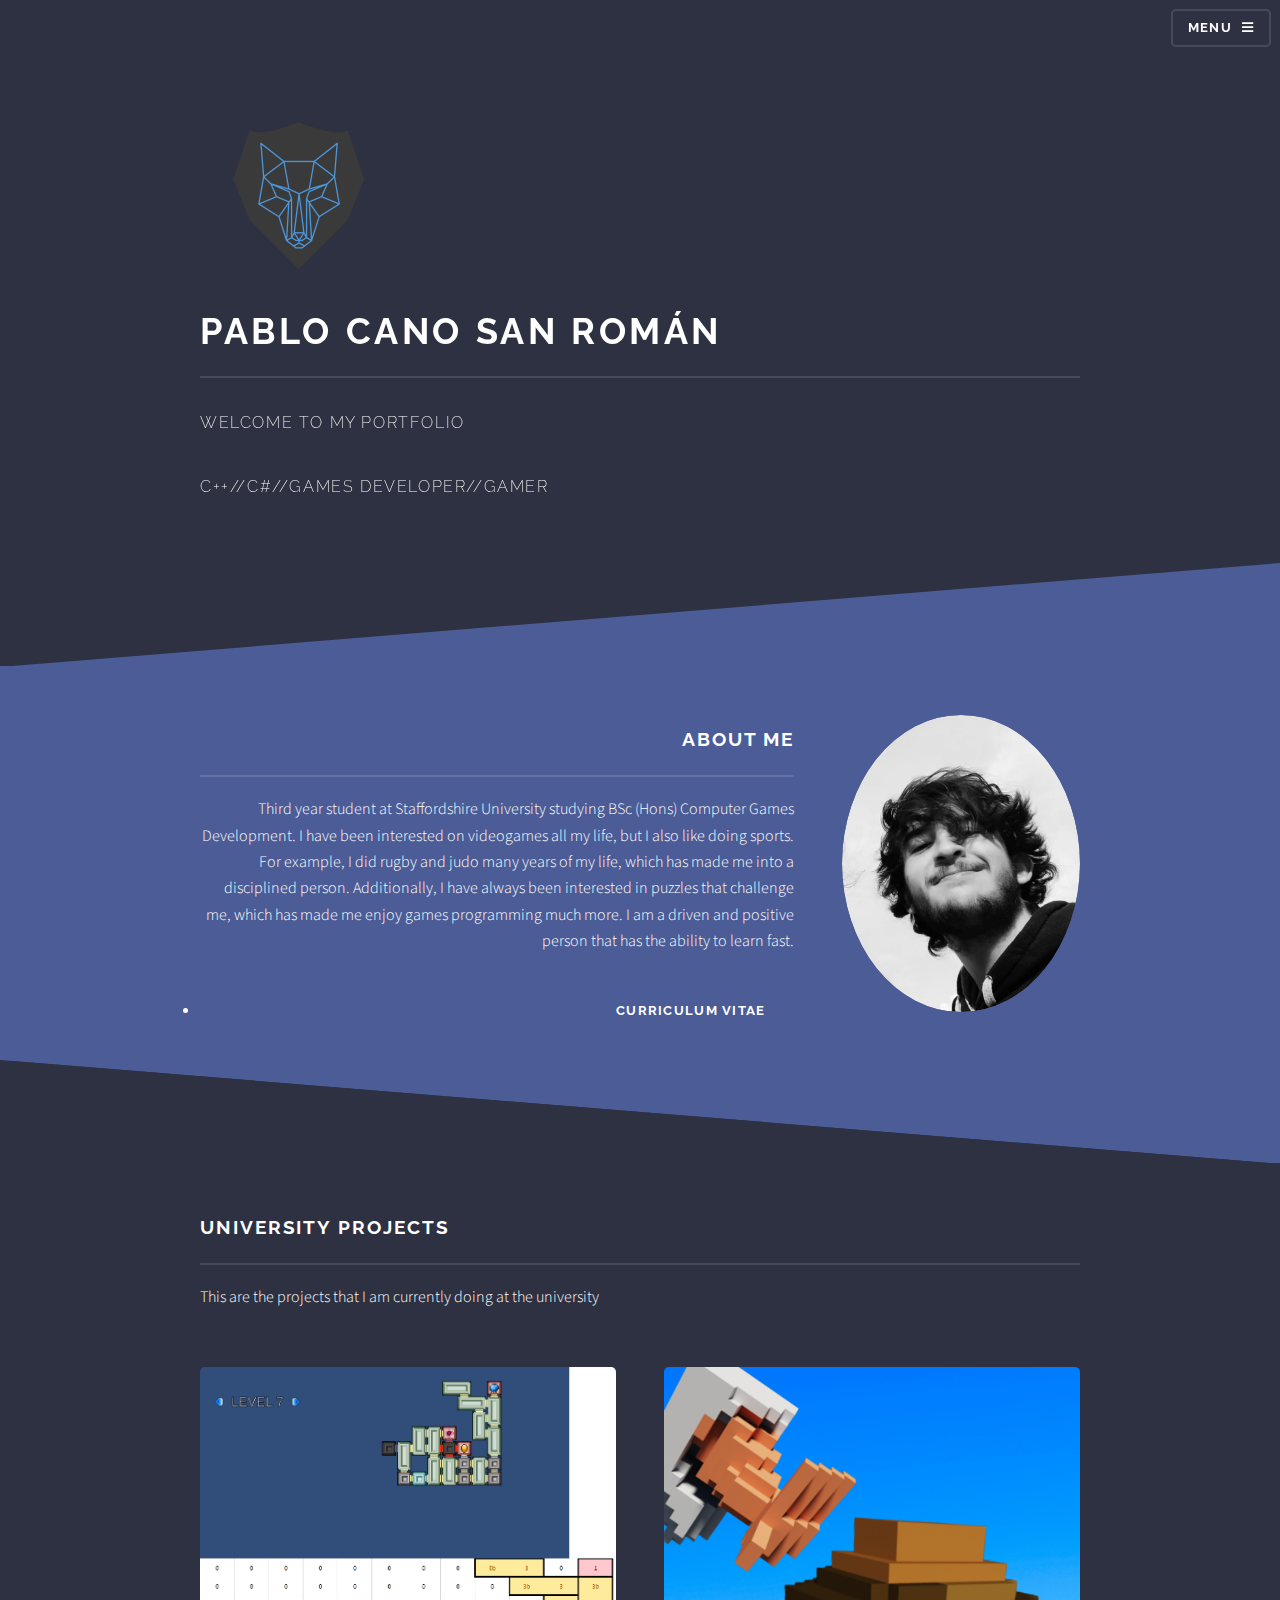
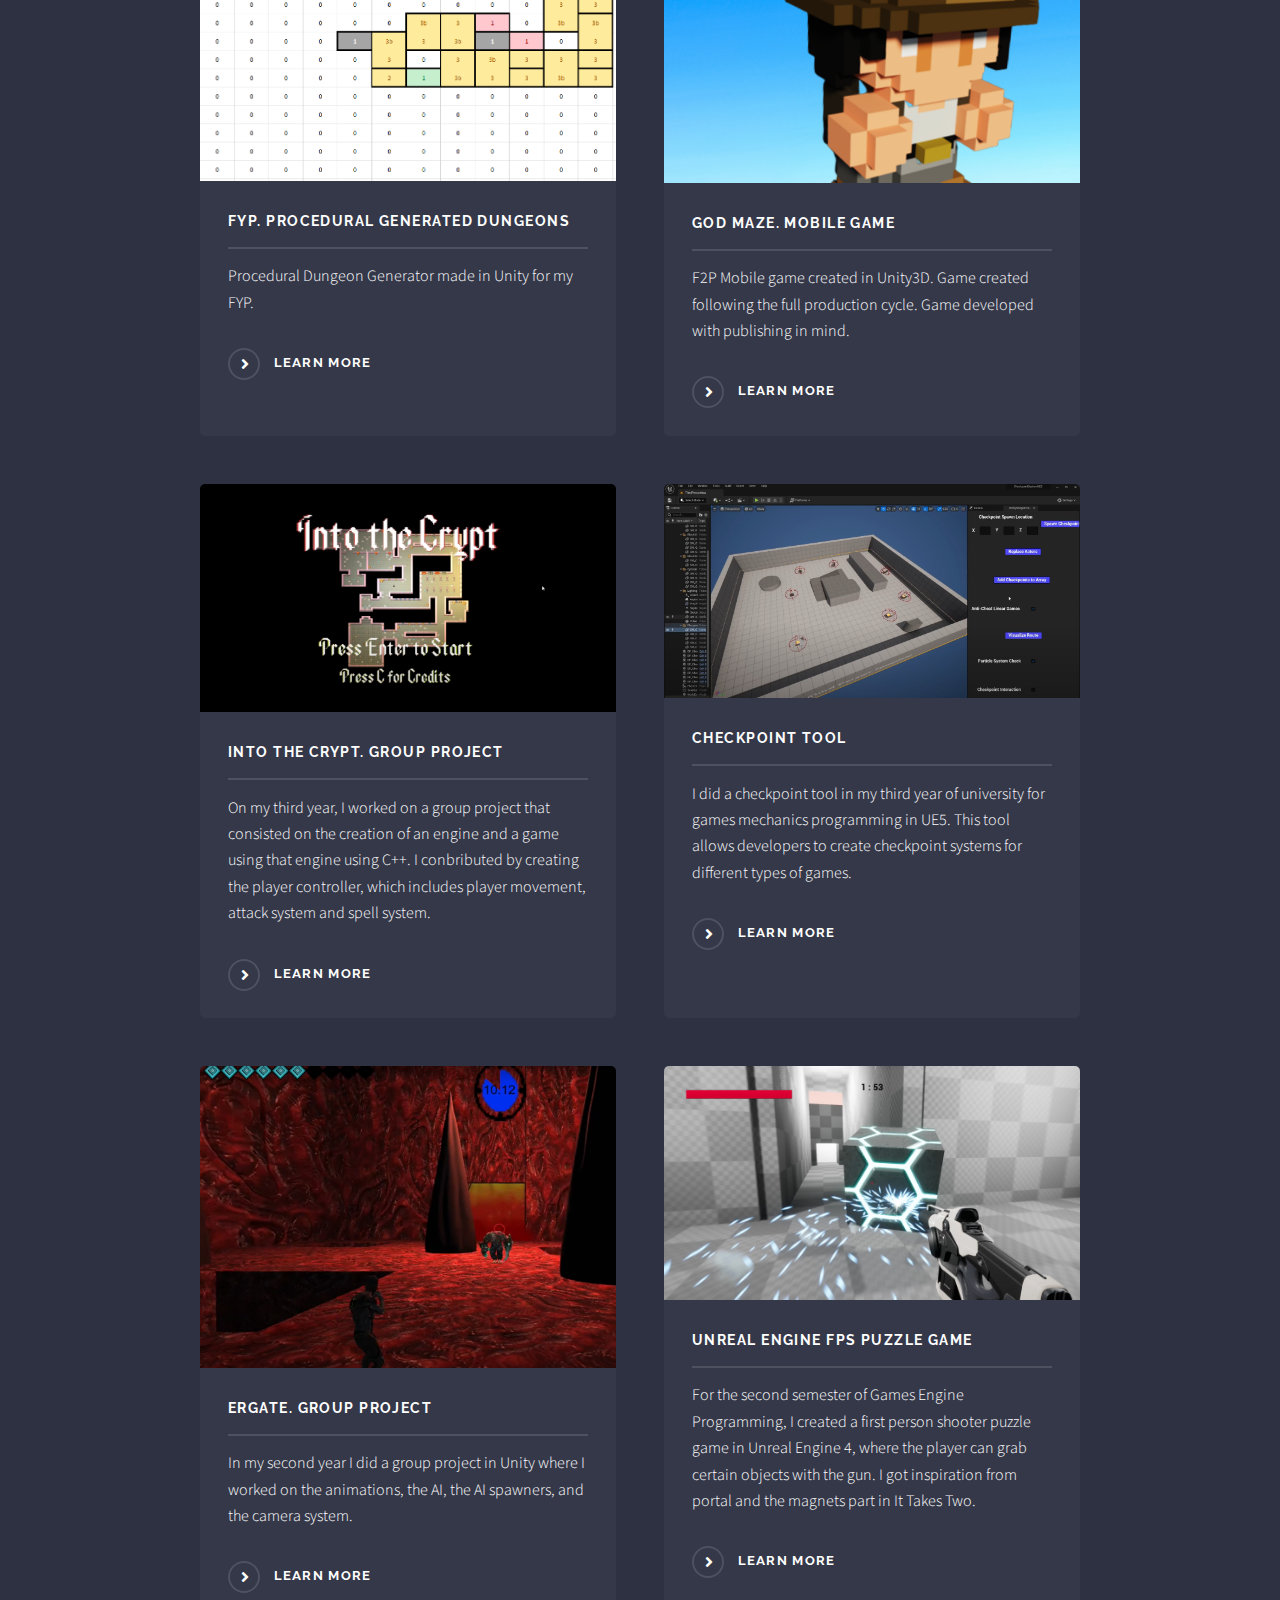
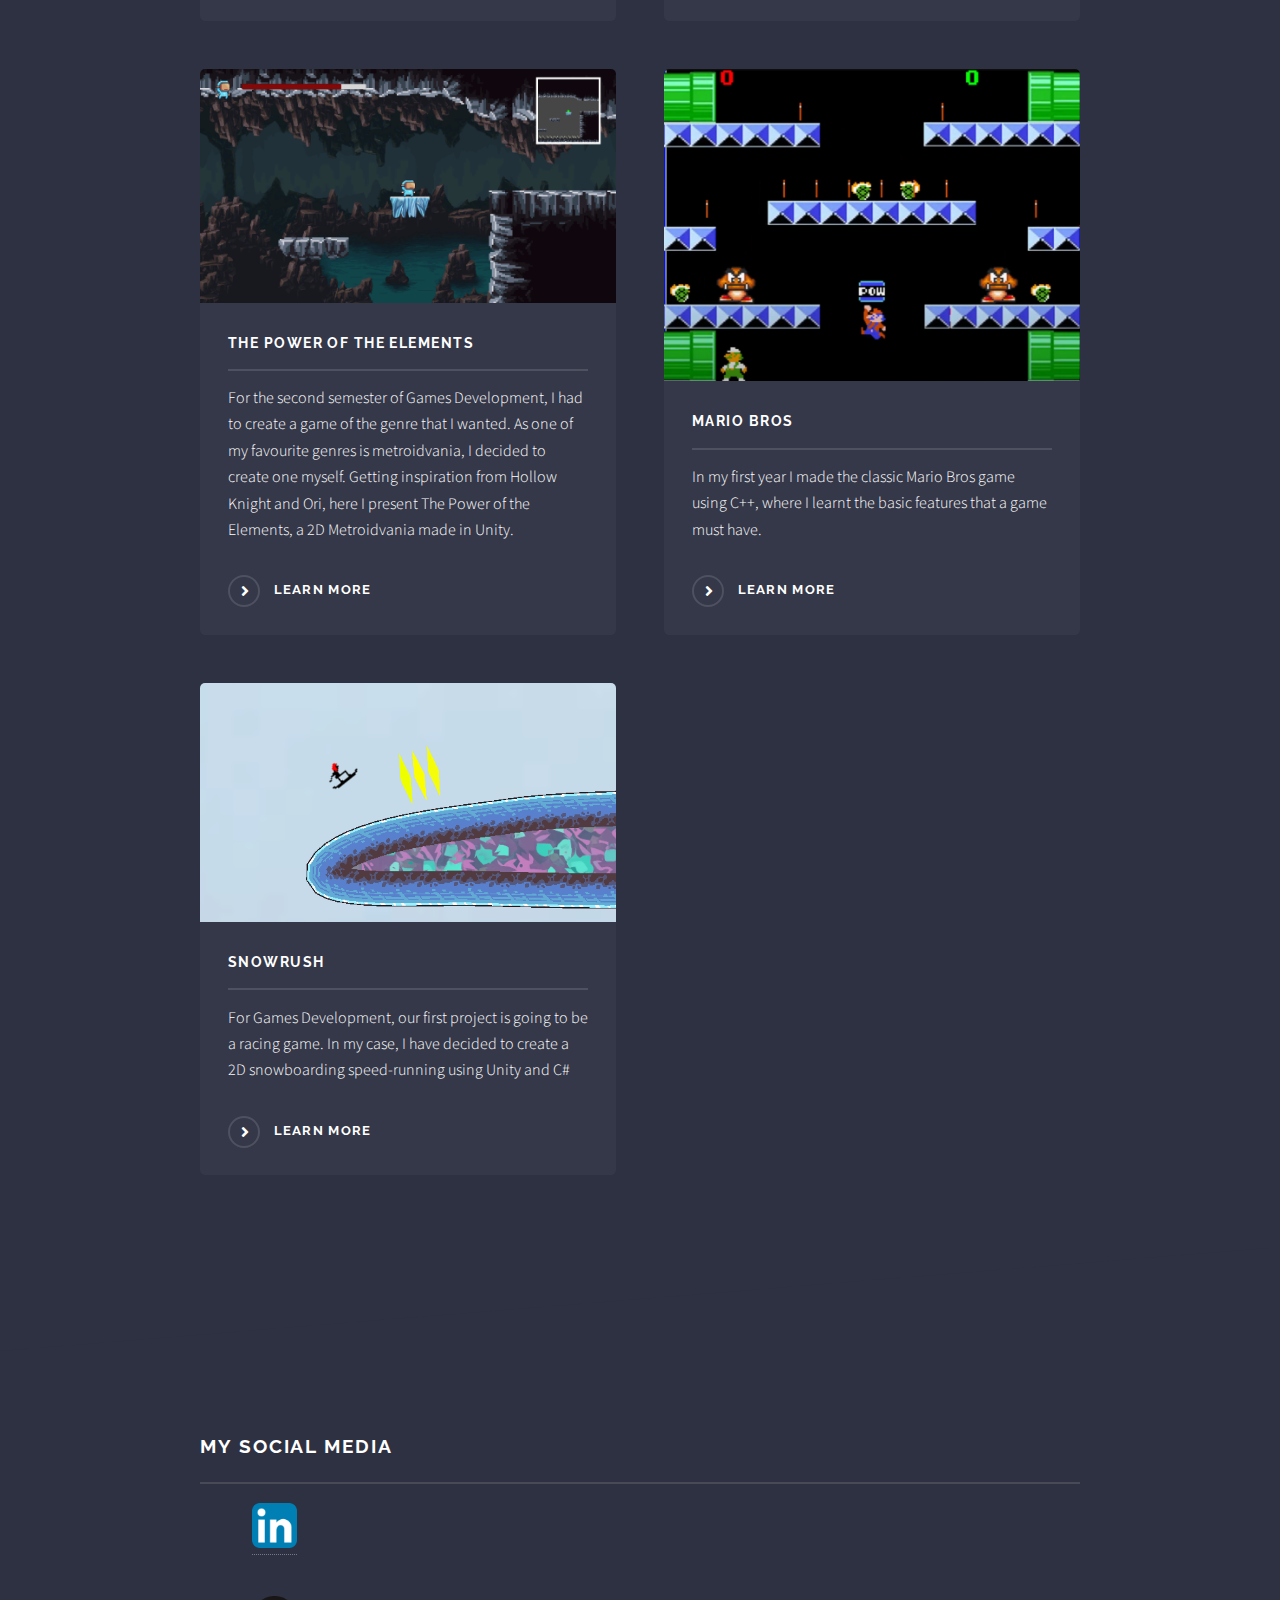
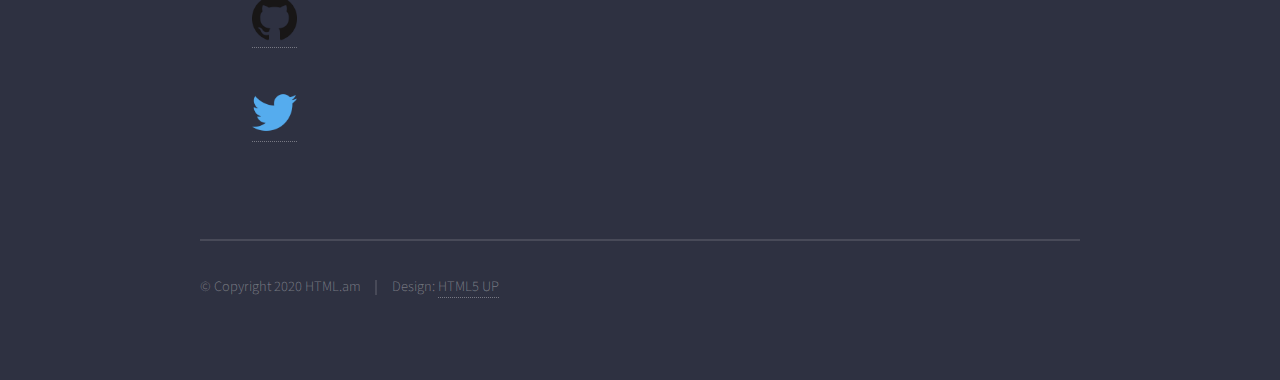
==== commit ab30757b: "Update index.html" ====
--- a/index.html
+++ b/index.html
@@ -34,6 +34,7 @@
 							<h2>Menu</h2>
 							<ul class="links">
 								<li><a href="index.html">Home</a></li>
+								<li><a href="FYPDungeonCrawler.html">FYP. Procedural Generated Dungeons</a></li>
 								<li><a href="GodMaze.html">God Maze. Mobile Game</a></li>
 								<li><a href="IntoTheCrypt.html">Into The Crypt. Group Project</a></li>
 								<li><a href="CheckpointTool.html">Checkpoint Tool</a></li>
@@ -80,6 +81,12 @@
 									<h2 class="major">University Projects</h2>
 									<p>This are the projects that I am currently doing at the university</p>
 									<section class="features">
+										<article>
+											<a href="FYPDungeonCrawler.html" class="image"><img src="images/Level7PCG (1).png" alt="" /></a>
+											<h3 class="major">FYP. Procedural Generated Dungeons</h3>
+											<p>Procedural Dungeon Generator made in Unity for my FYP.</p>
+											<a href="FYPDungeonCrawler.html" class="special">Learn more</a>
+										</article>
 										<article>
 											<a href="GodMaze.html" class="image"><img src="images/IconDesign.png" alt="" /></a>
 											<h3 class="major">God Maze. Mobile Game</h3>
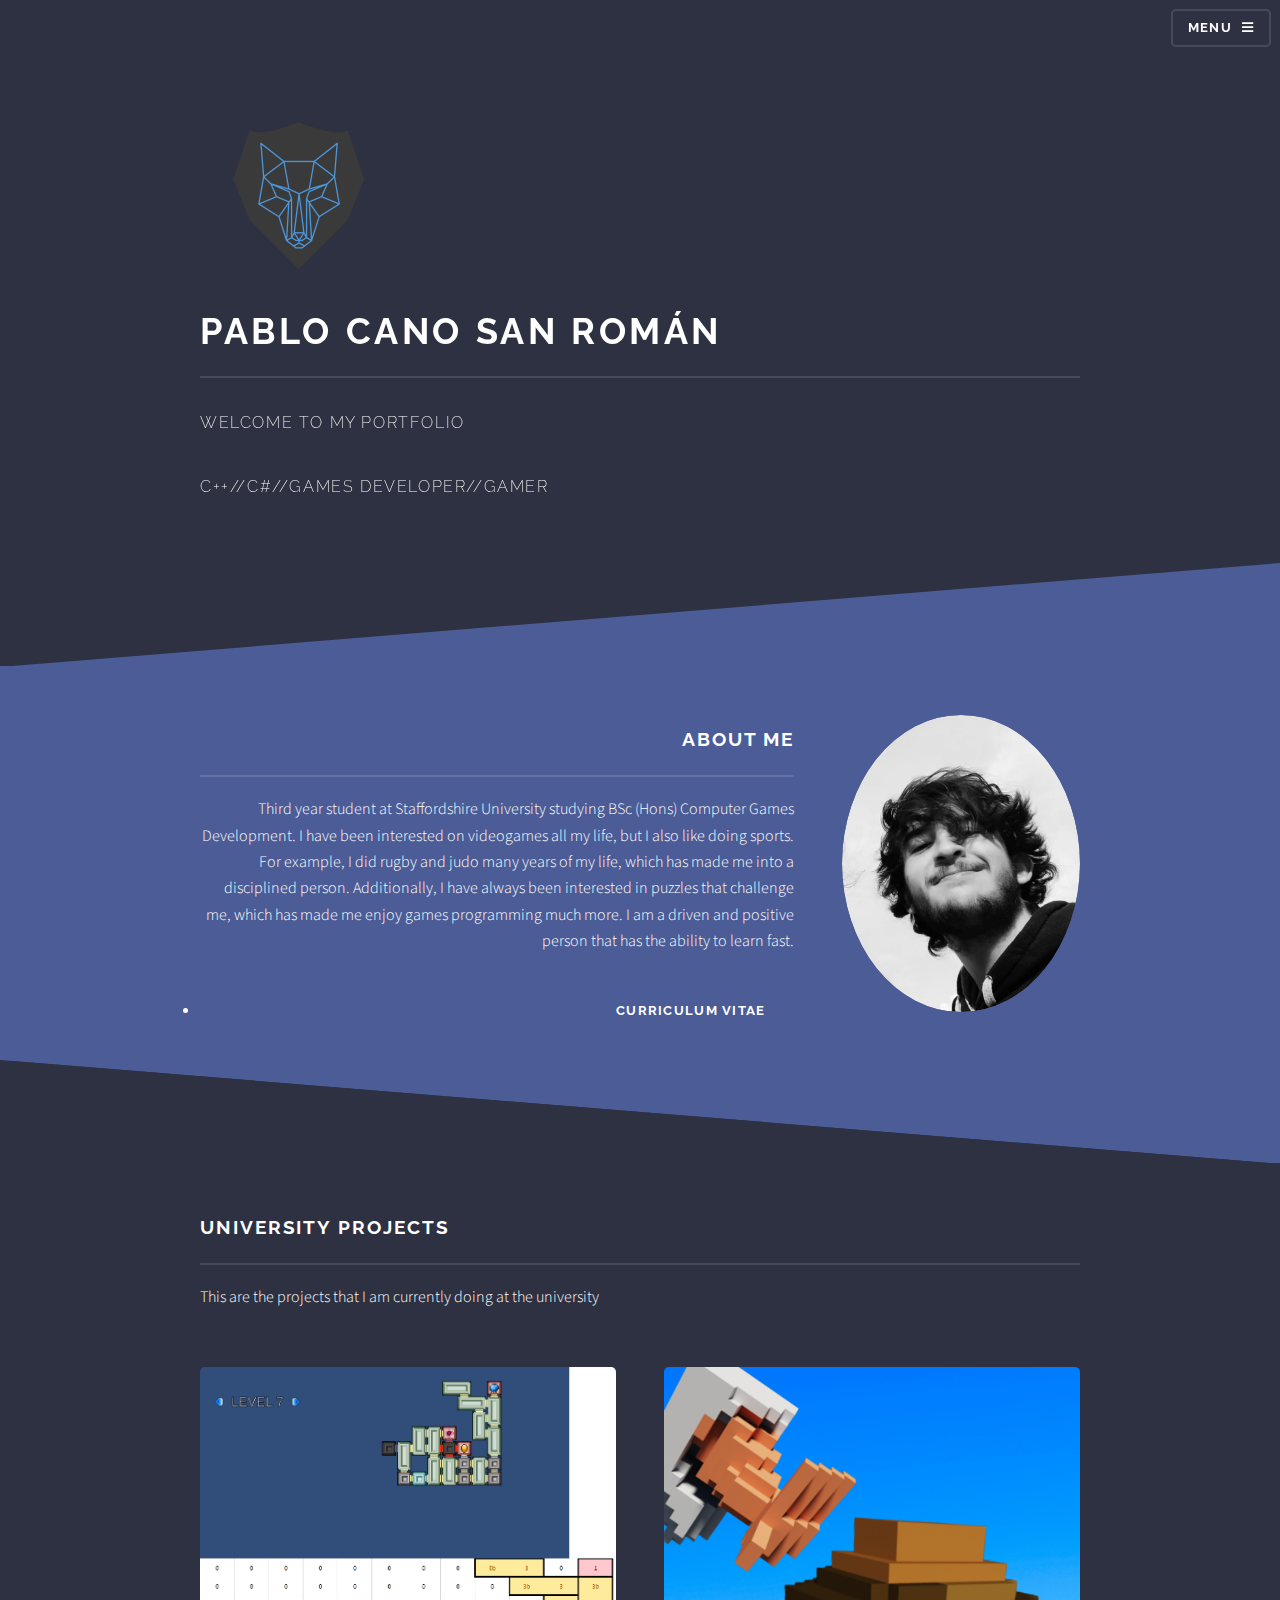
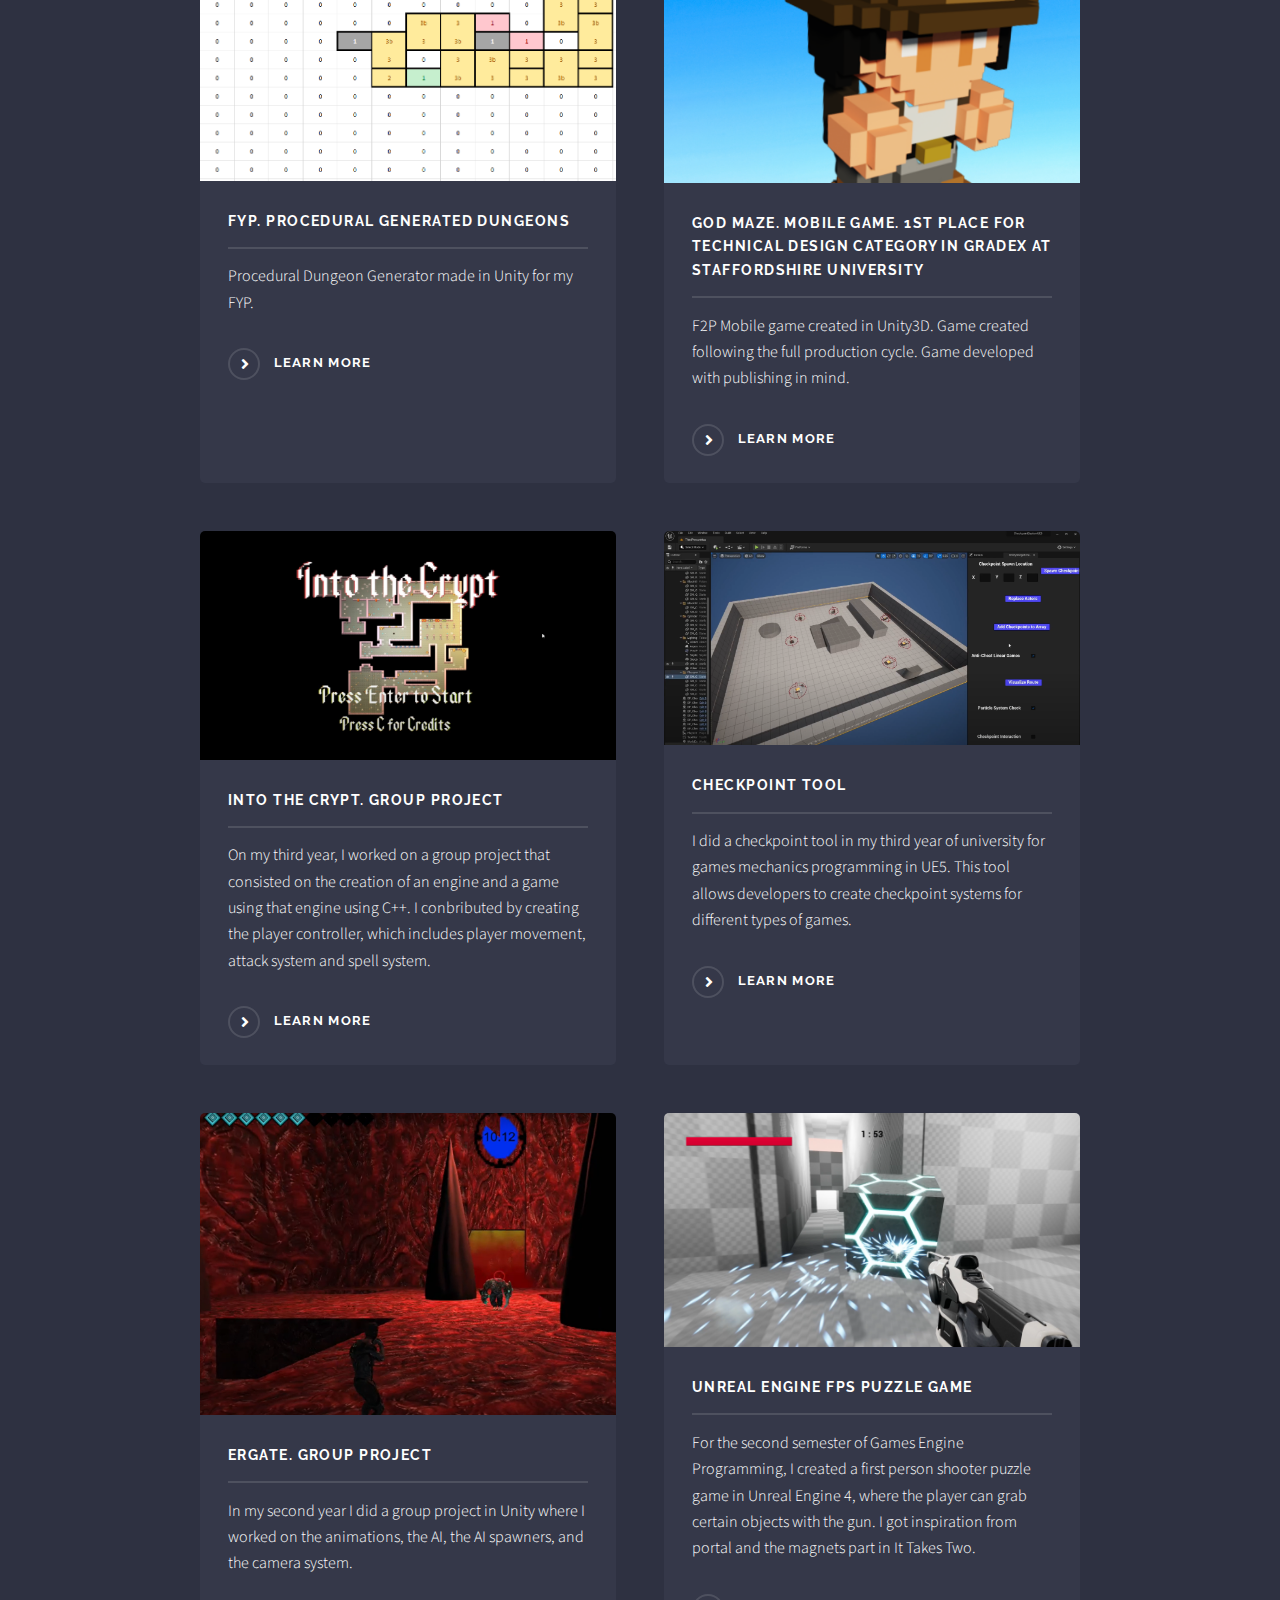
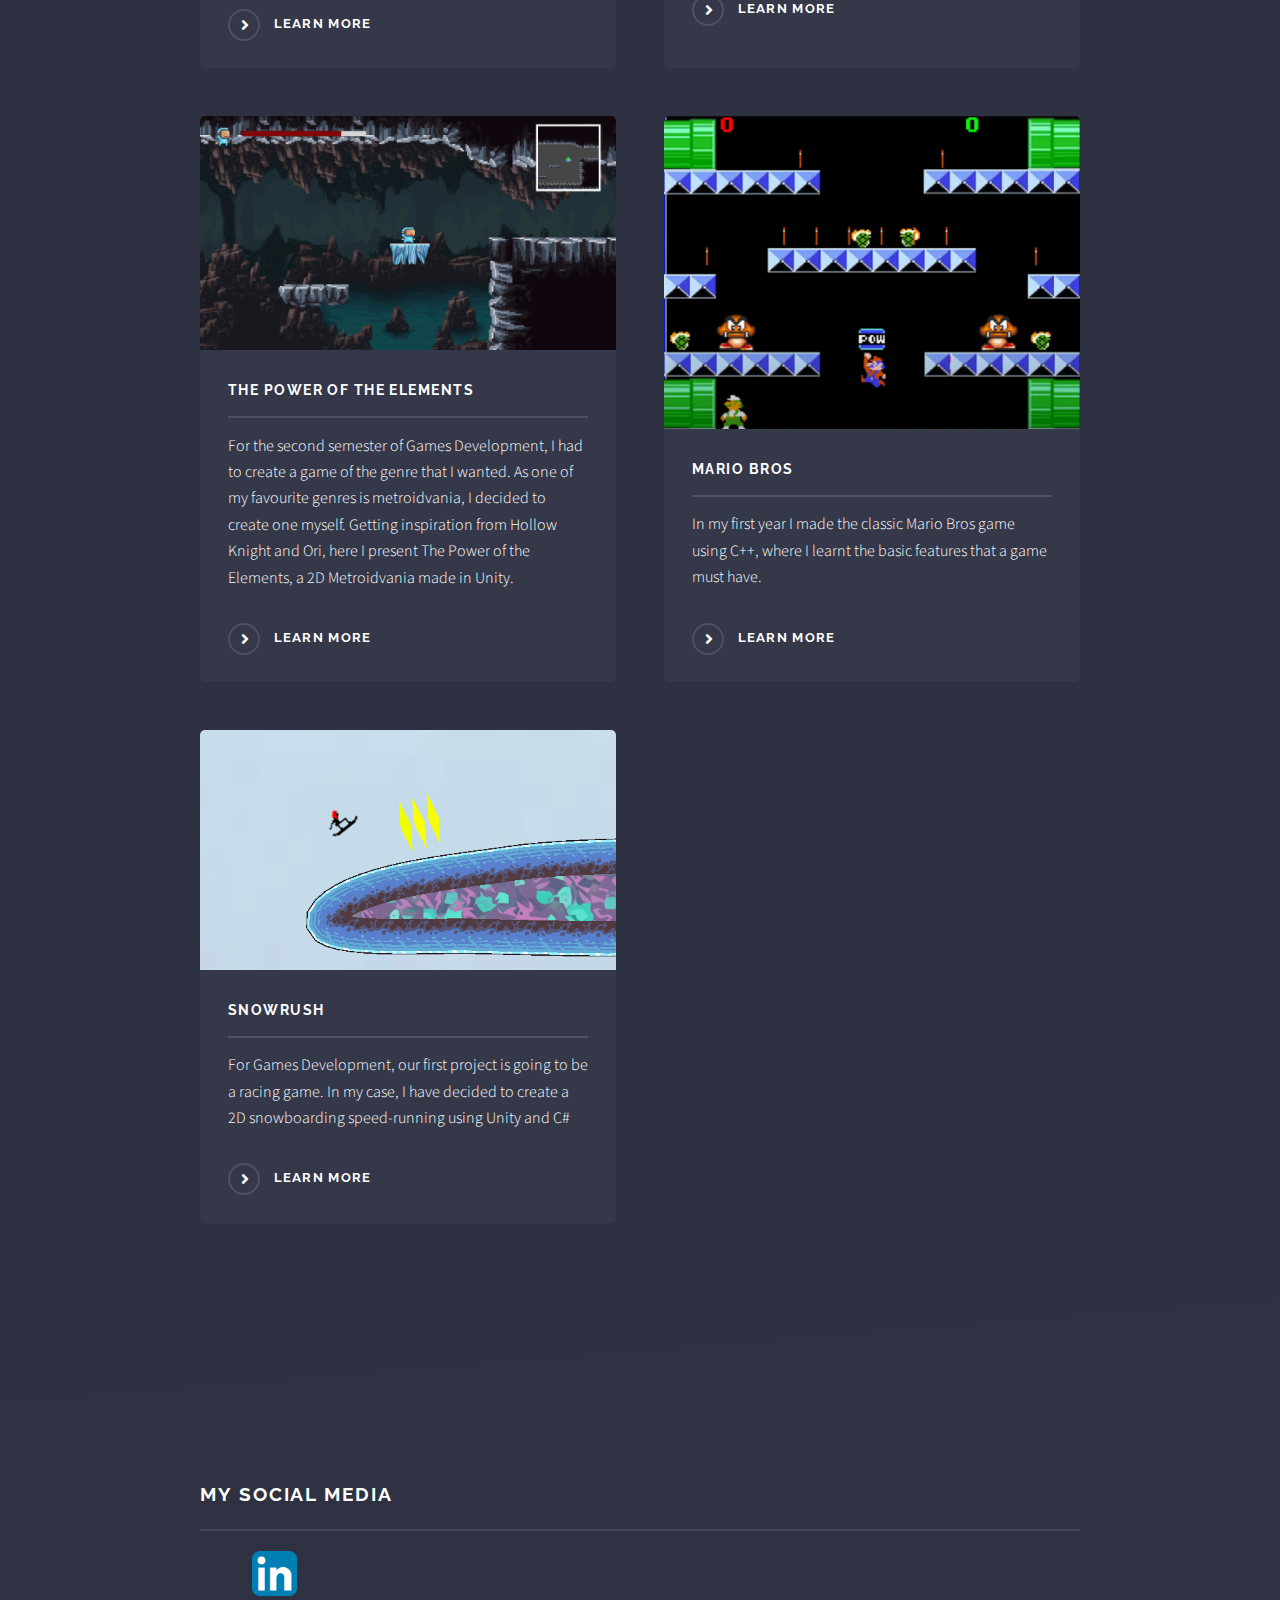
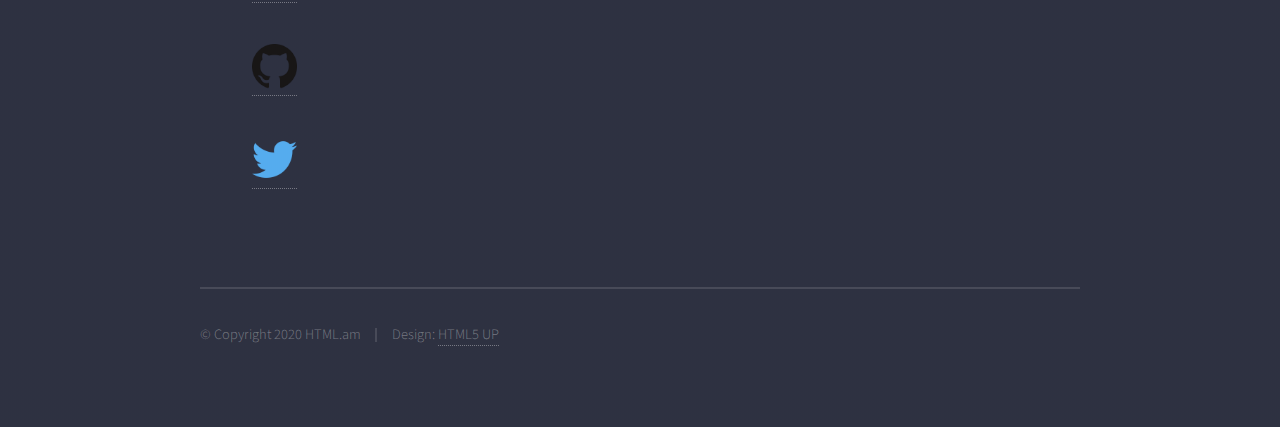
==== commit 14c38ec6: "Update index.html" ====
--- a/index.html
+++ b/index.html
@@ -89,7 +89,7 @@
 										</article>
 										<article>
 											<a href="GodMaze.html" class="image"><img src="images/IconDesign.png" alt="" /></a>
-											<h3 class="major">God Maze. Mobile Game</h3>
+											<h3 class="major">God Maze. Mobile Game. 1st place for Technical Design category in GradEX at Staffordshire University</h3>
 											<p>F2P Mobile game created in Unity3D. Game created following the full production cycle. Game developed with publishing in mind.</p>
 											<a href="GodMaze.html" class="special">Learn more</a>
 										</article>
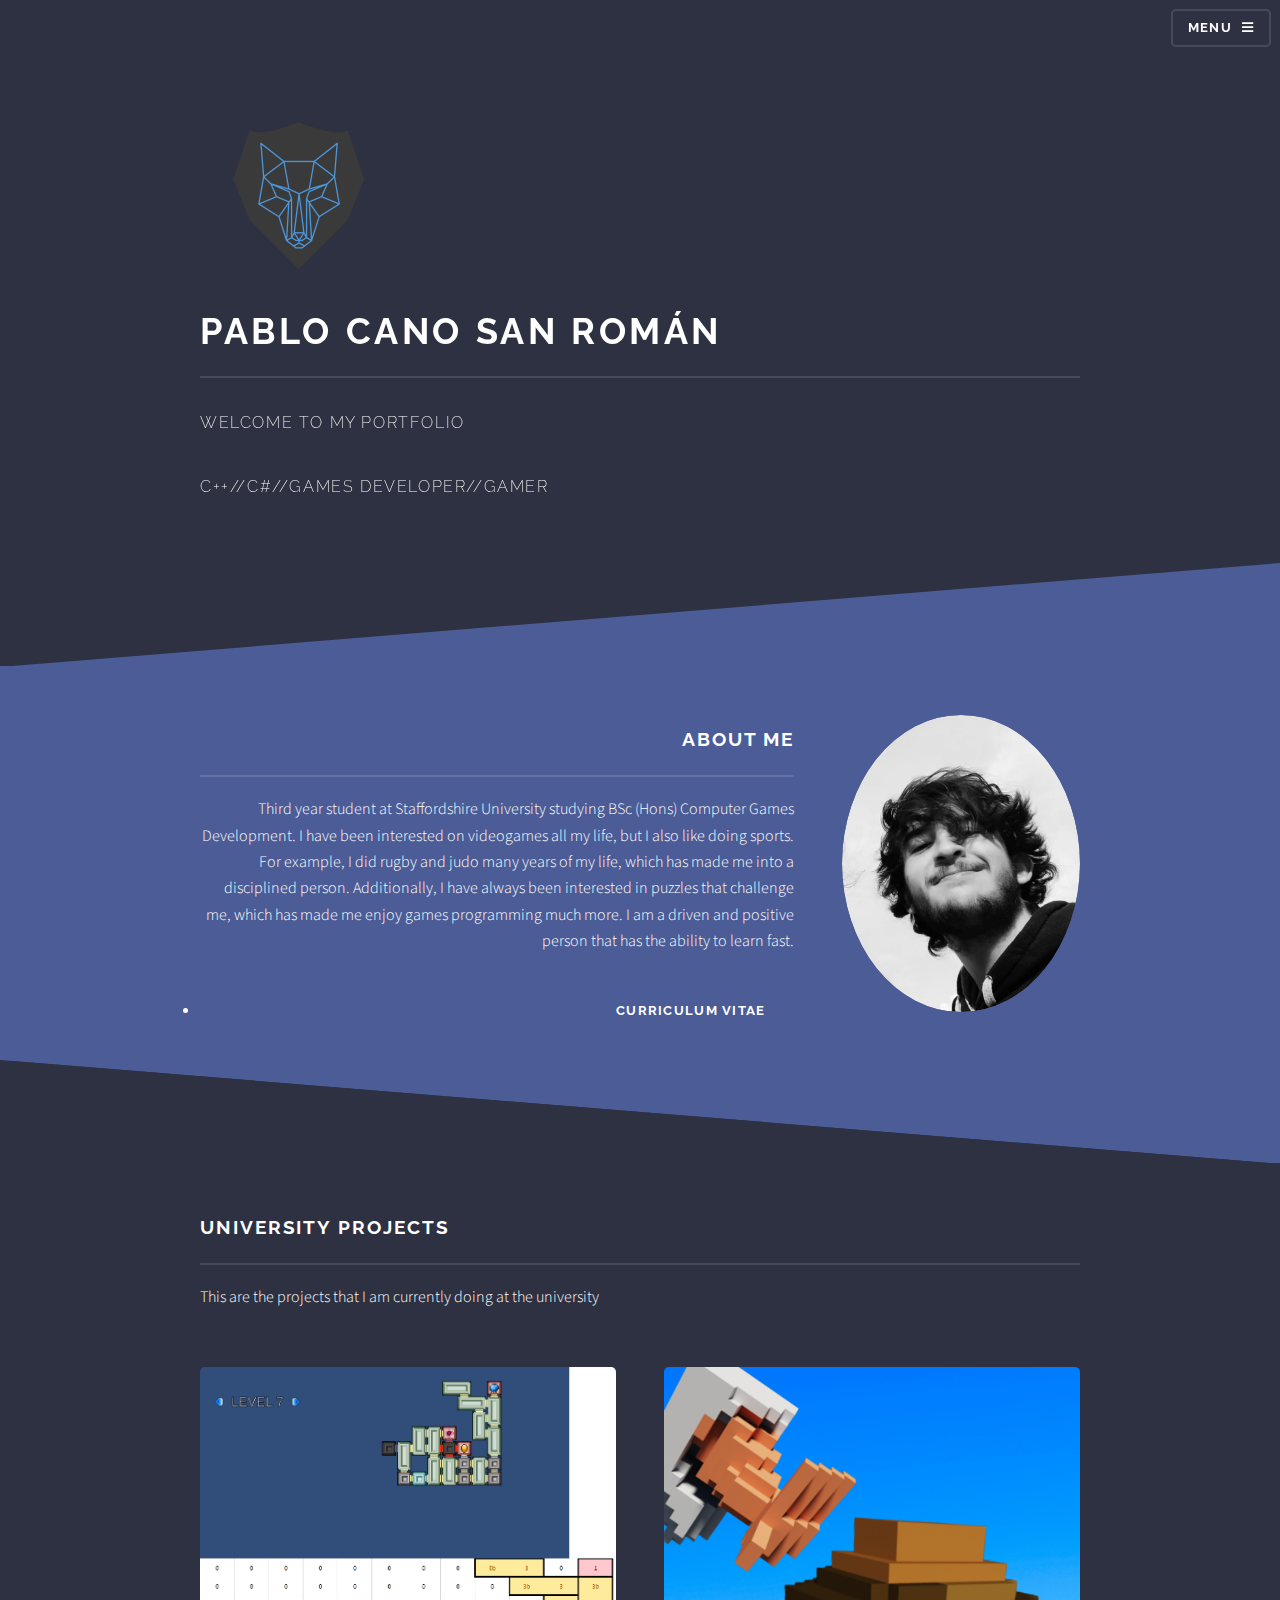
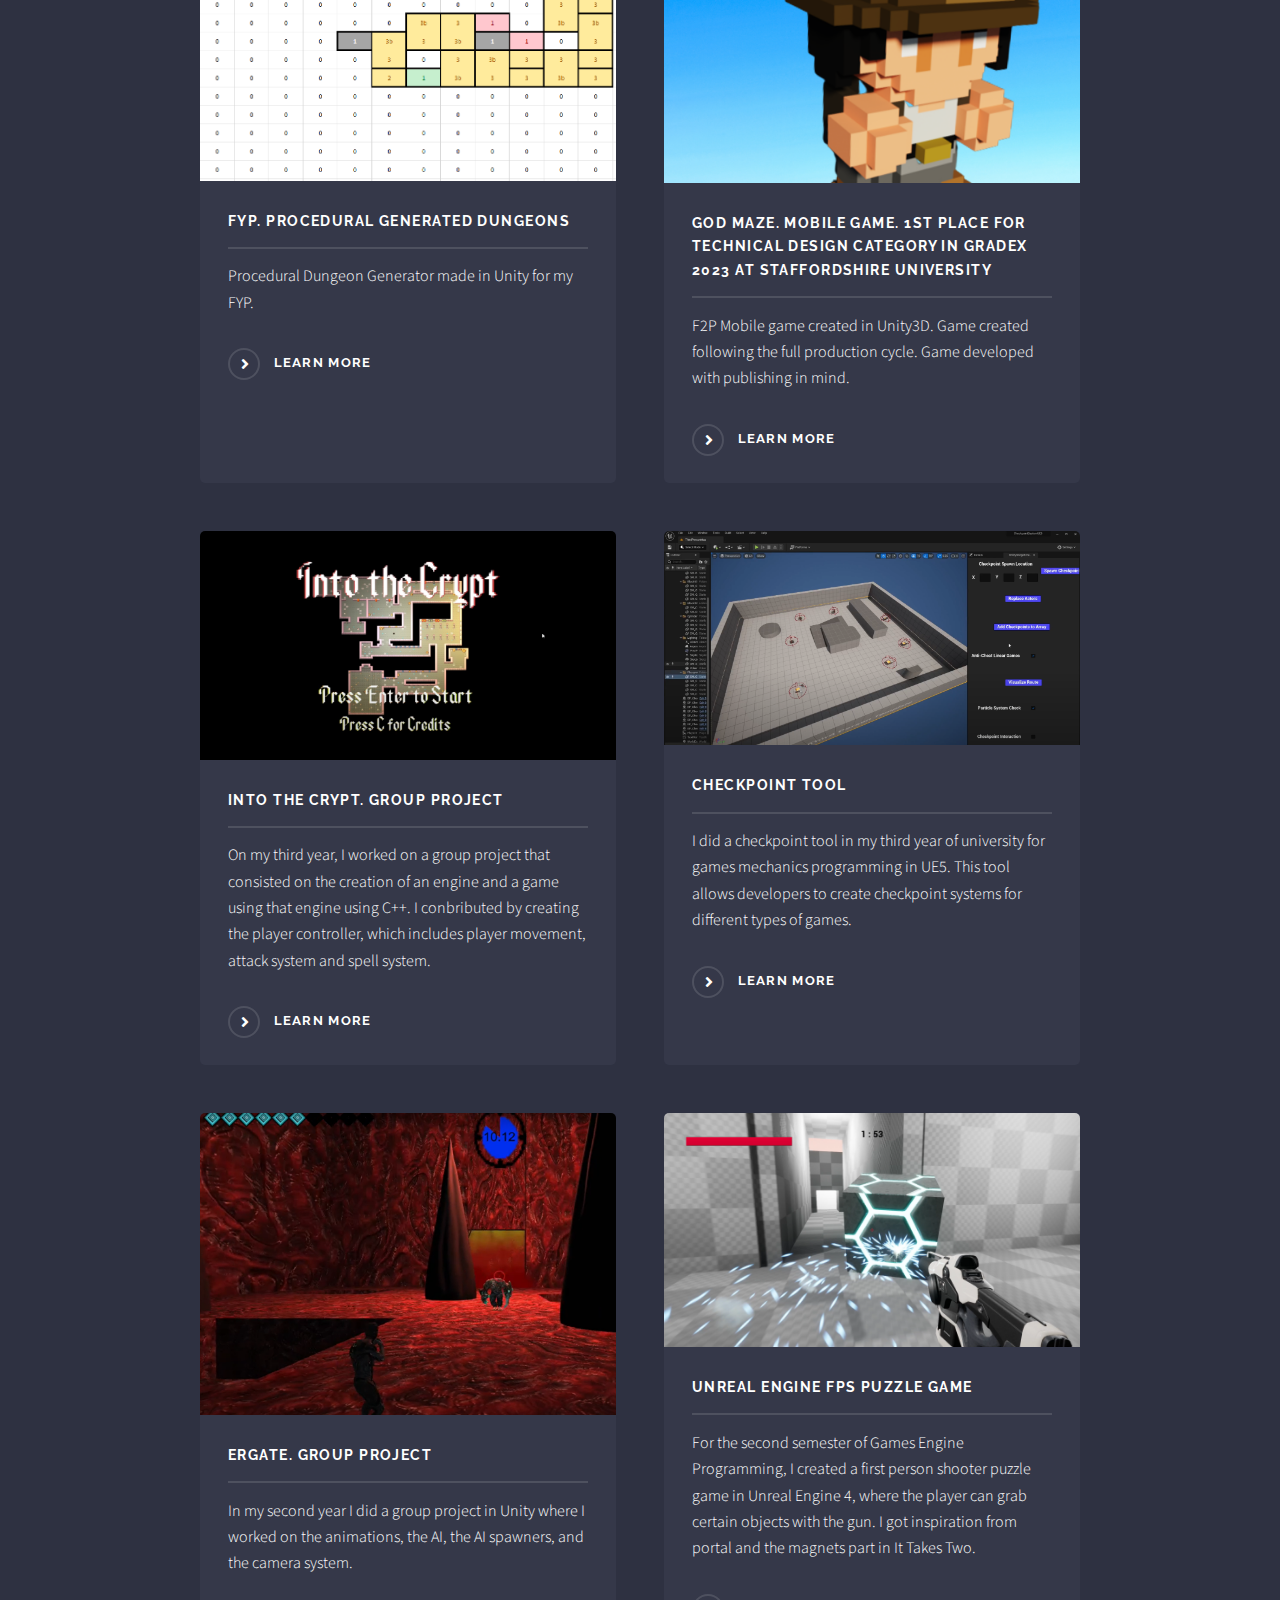
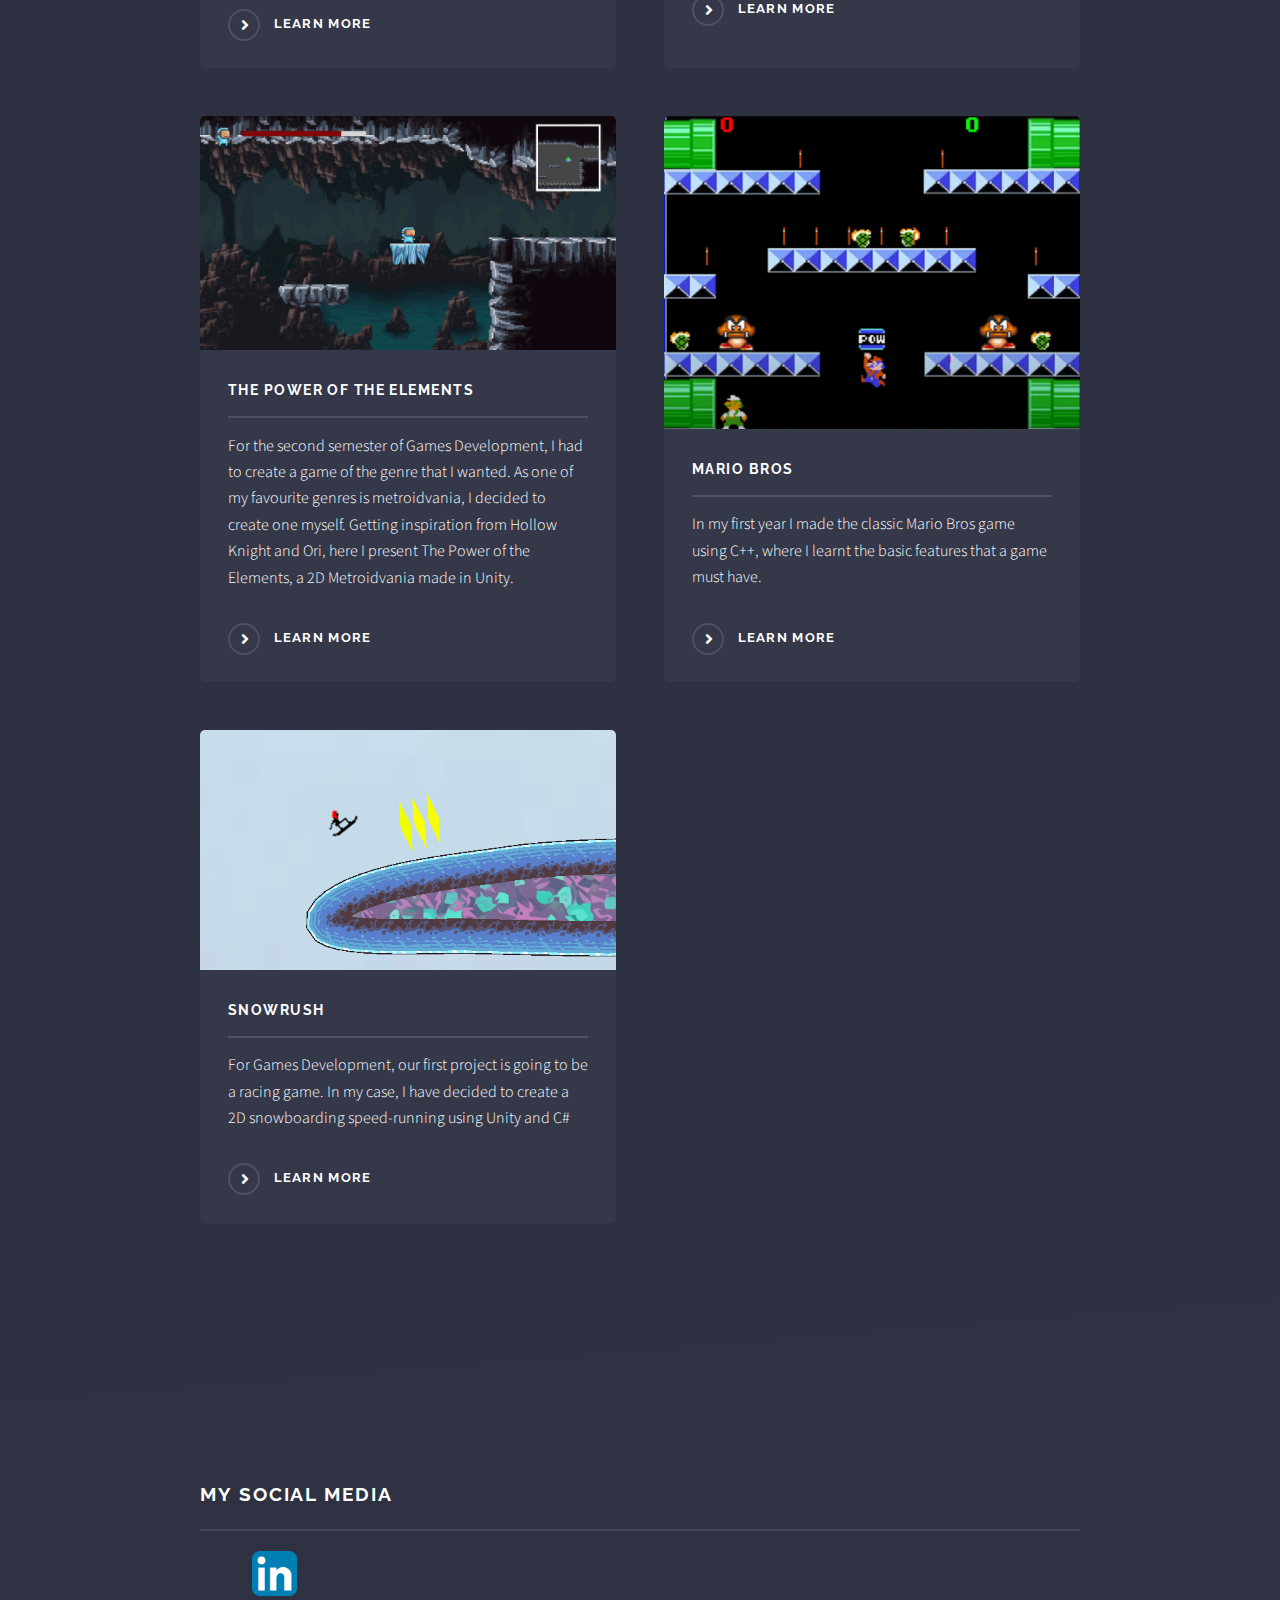
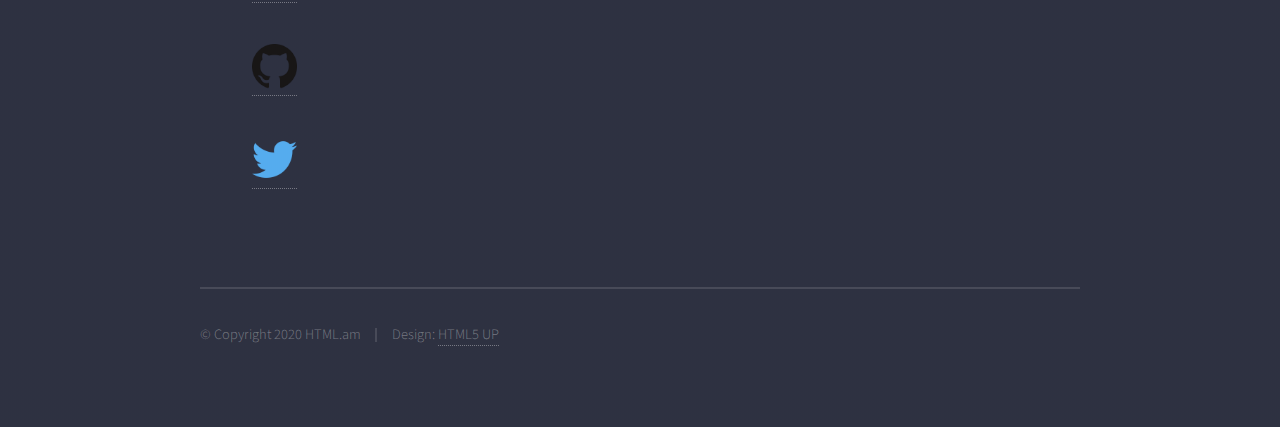
==== commit 6cc8249b: "Update index.html" ====
--- a/index.html
+++ b/index.html
@@ -89,7 +89,7 @@
 										</article>
 										<article>
 											<a href="GodMaze.html" class="image"><img src="images/IconDesign.png" alt="" /></a>
-											<h3 class="major">God Maze. Mobile Game. 1st place for Technical Design category in GradEX at Staffordshire University</h3>
+											<h3 class="major">God Maze. Mobile Game. 1st place for Technical Design category in GradEX 2023 at Staffordshire University</h3>
 											<p>F2P Mobile game created in Unity3D. Game created following the full production cycle. Game developed with publishing in mind.</p>
 											<a href="GodMaze.html" class="special">Learn more</a>
 										</article>
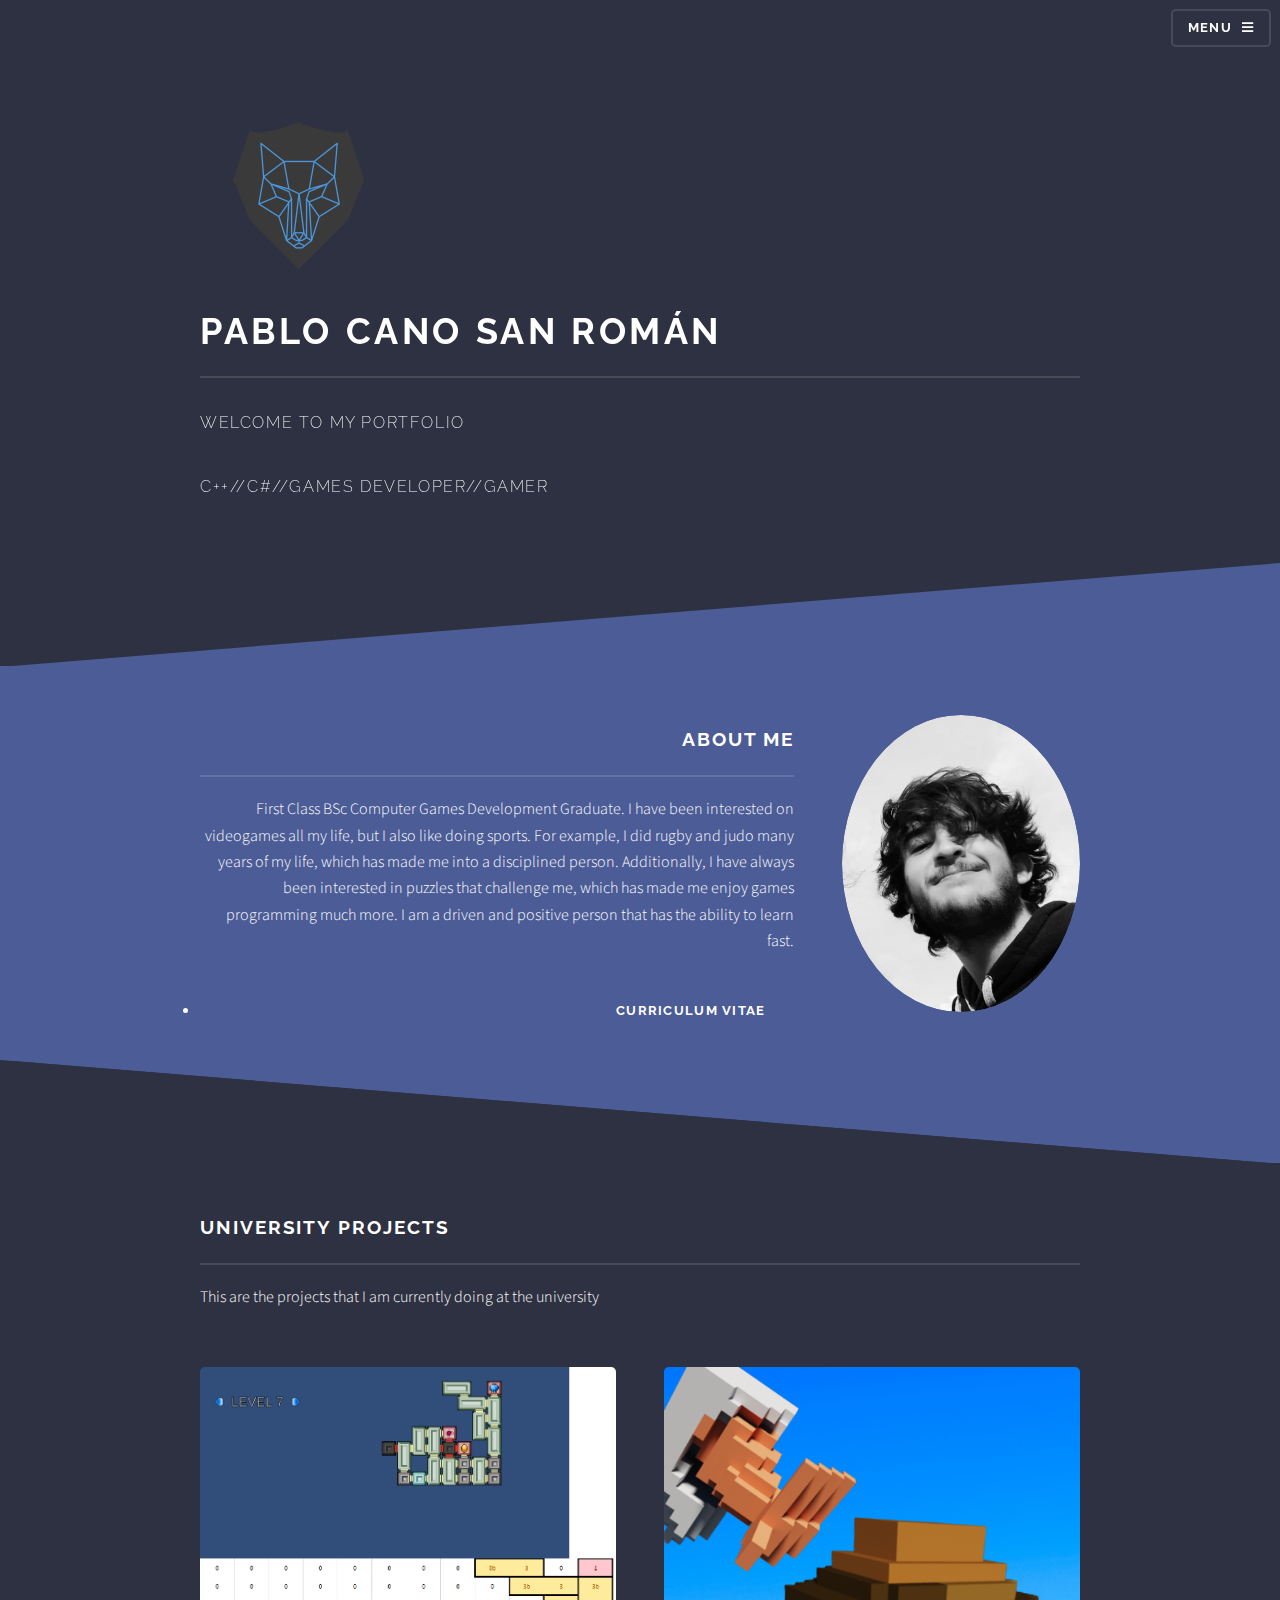
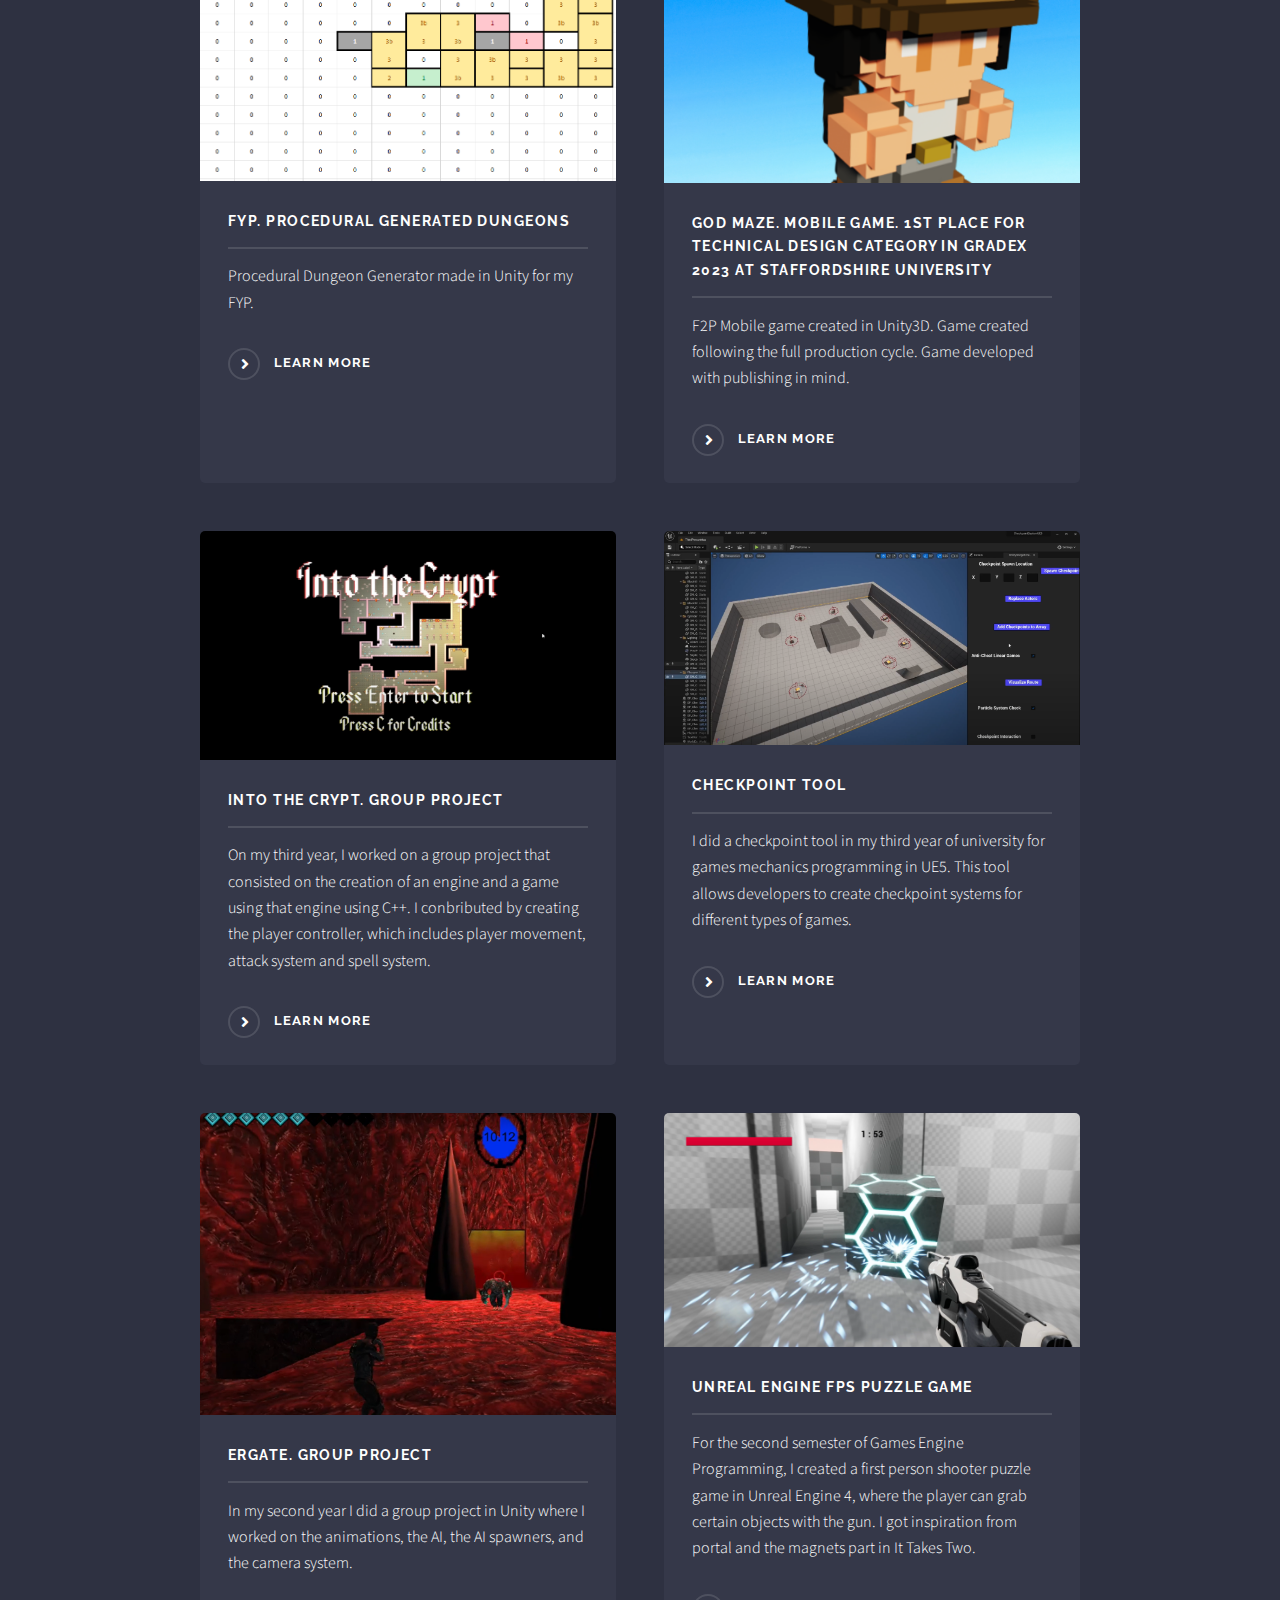
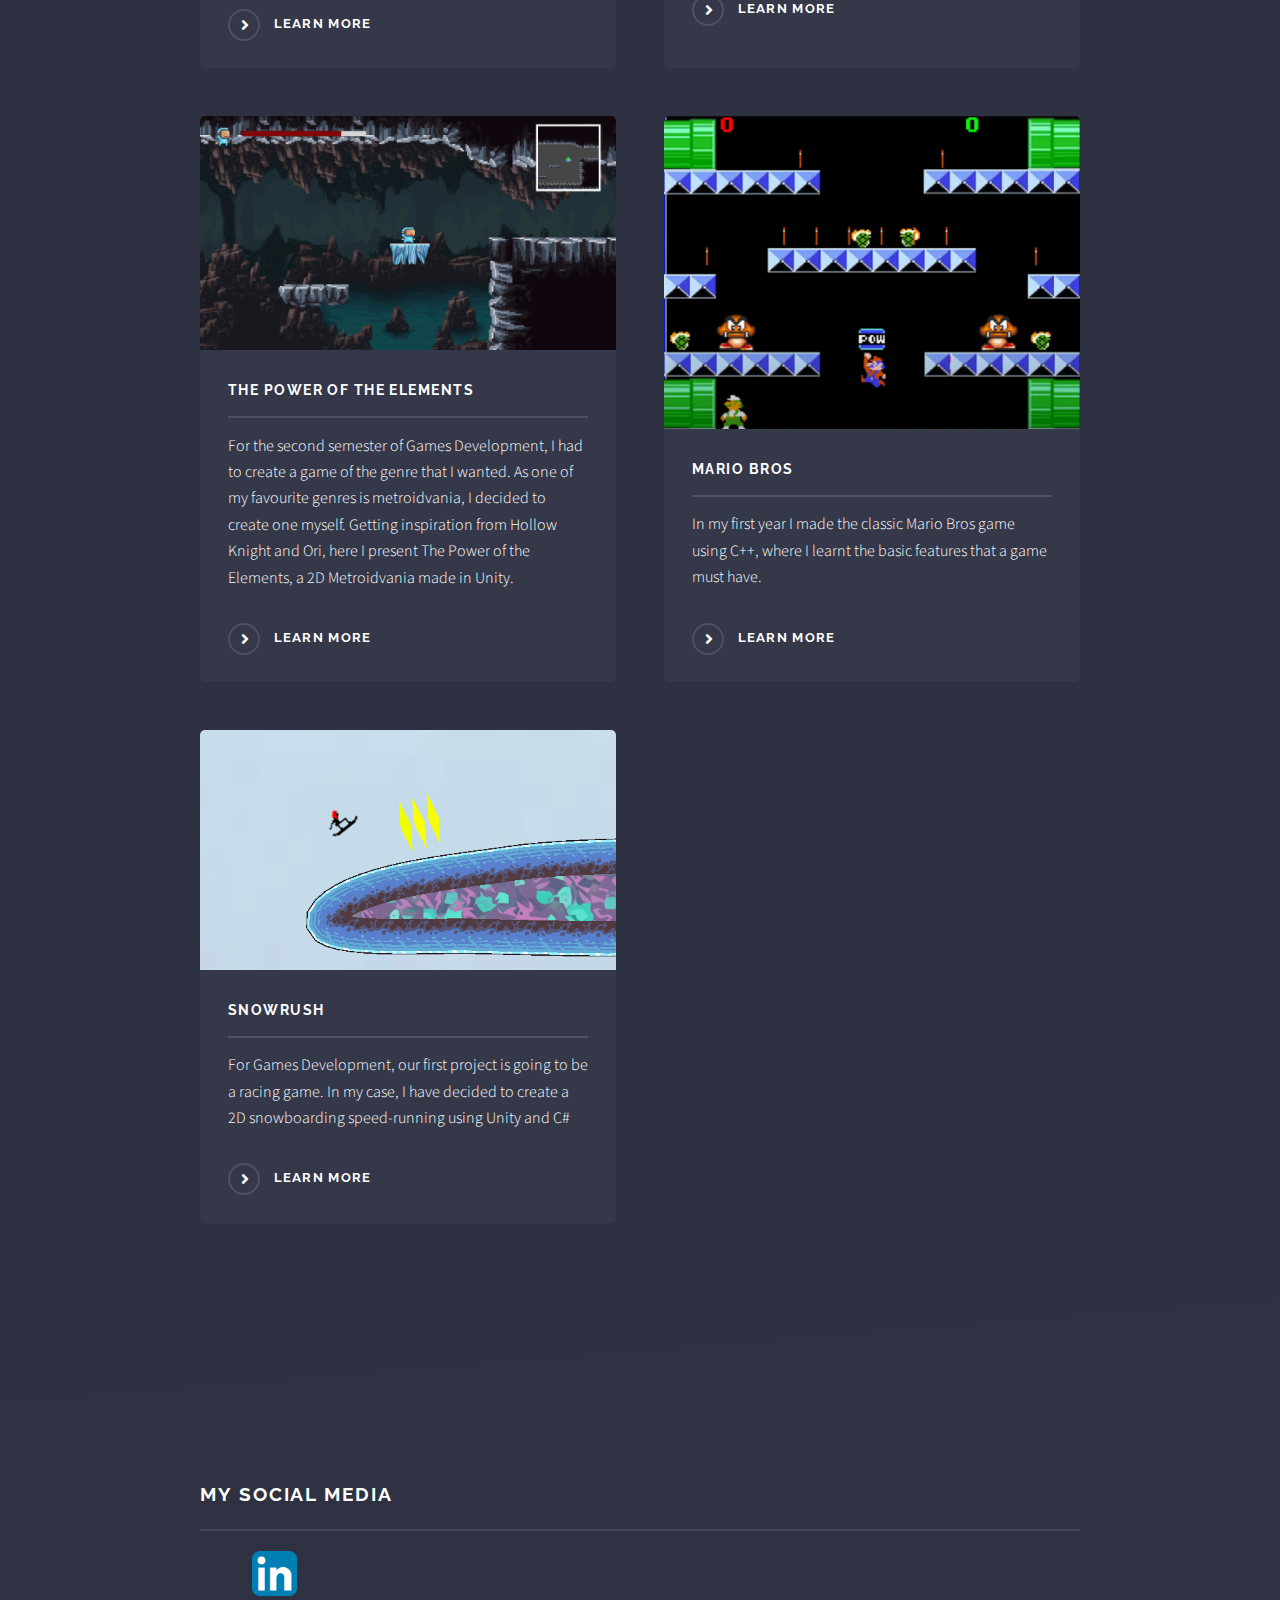
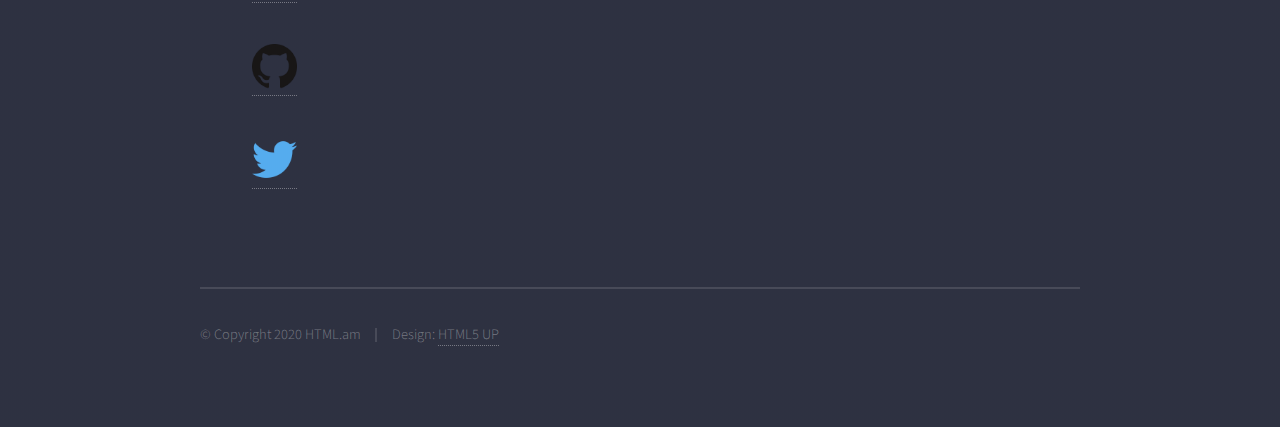
==== commit c6034abf: "Update index.html" ====
--- a/index.html
+++ b/index.html
@@ -68,7 +68,7 @@
 									<a href="#" class="image"><img src="images/MePhoto.jpg" alt="" /></a>
 									<div class="content">
 										<h2 class="major">About me</h2>
-										<p>Third year student at Staffordshire University studying BSc (Hons) Computer Games Development. I have been interested on videogames all my life, but I also like doing sports. For example, I did rugby and judo many years of my life, which has made me into a disciplined person. 
+										<p>First Class BSc Computer Games Development Graduate. I have been interested on videogames all my life, but I also like doing sports. For example, I did rugby and judo many years of my life, which has made me into a disciplined person. 
 										Additionally, I have always been interested in puzzles that challenge me, which has made me enjoy games programming much more. I am a driven and positive person that has the ability to learn fast.</p>
 										<li><a href="CV.html" class="button primary">Curriculum Vitae</a></li>
 									</div>
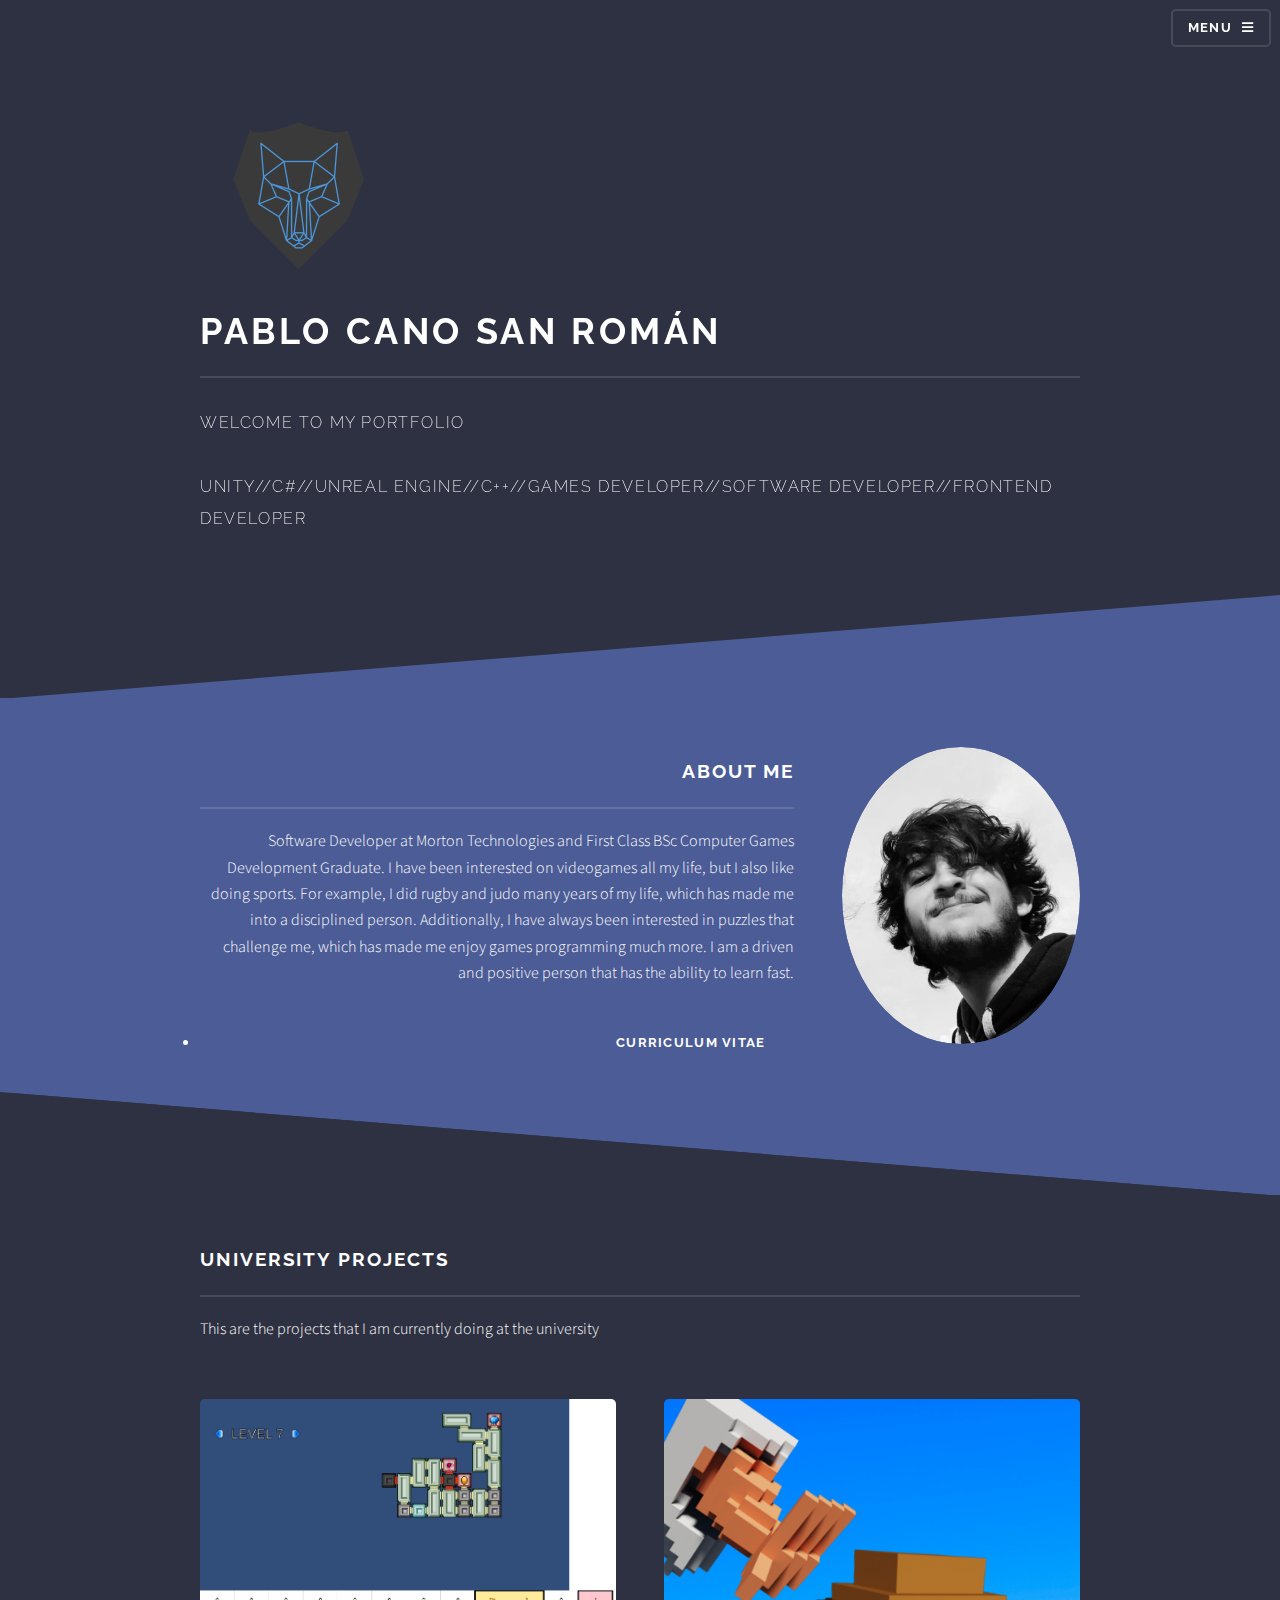
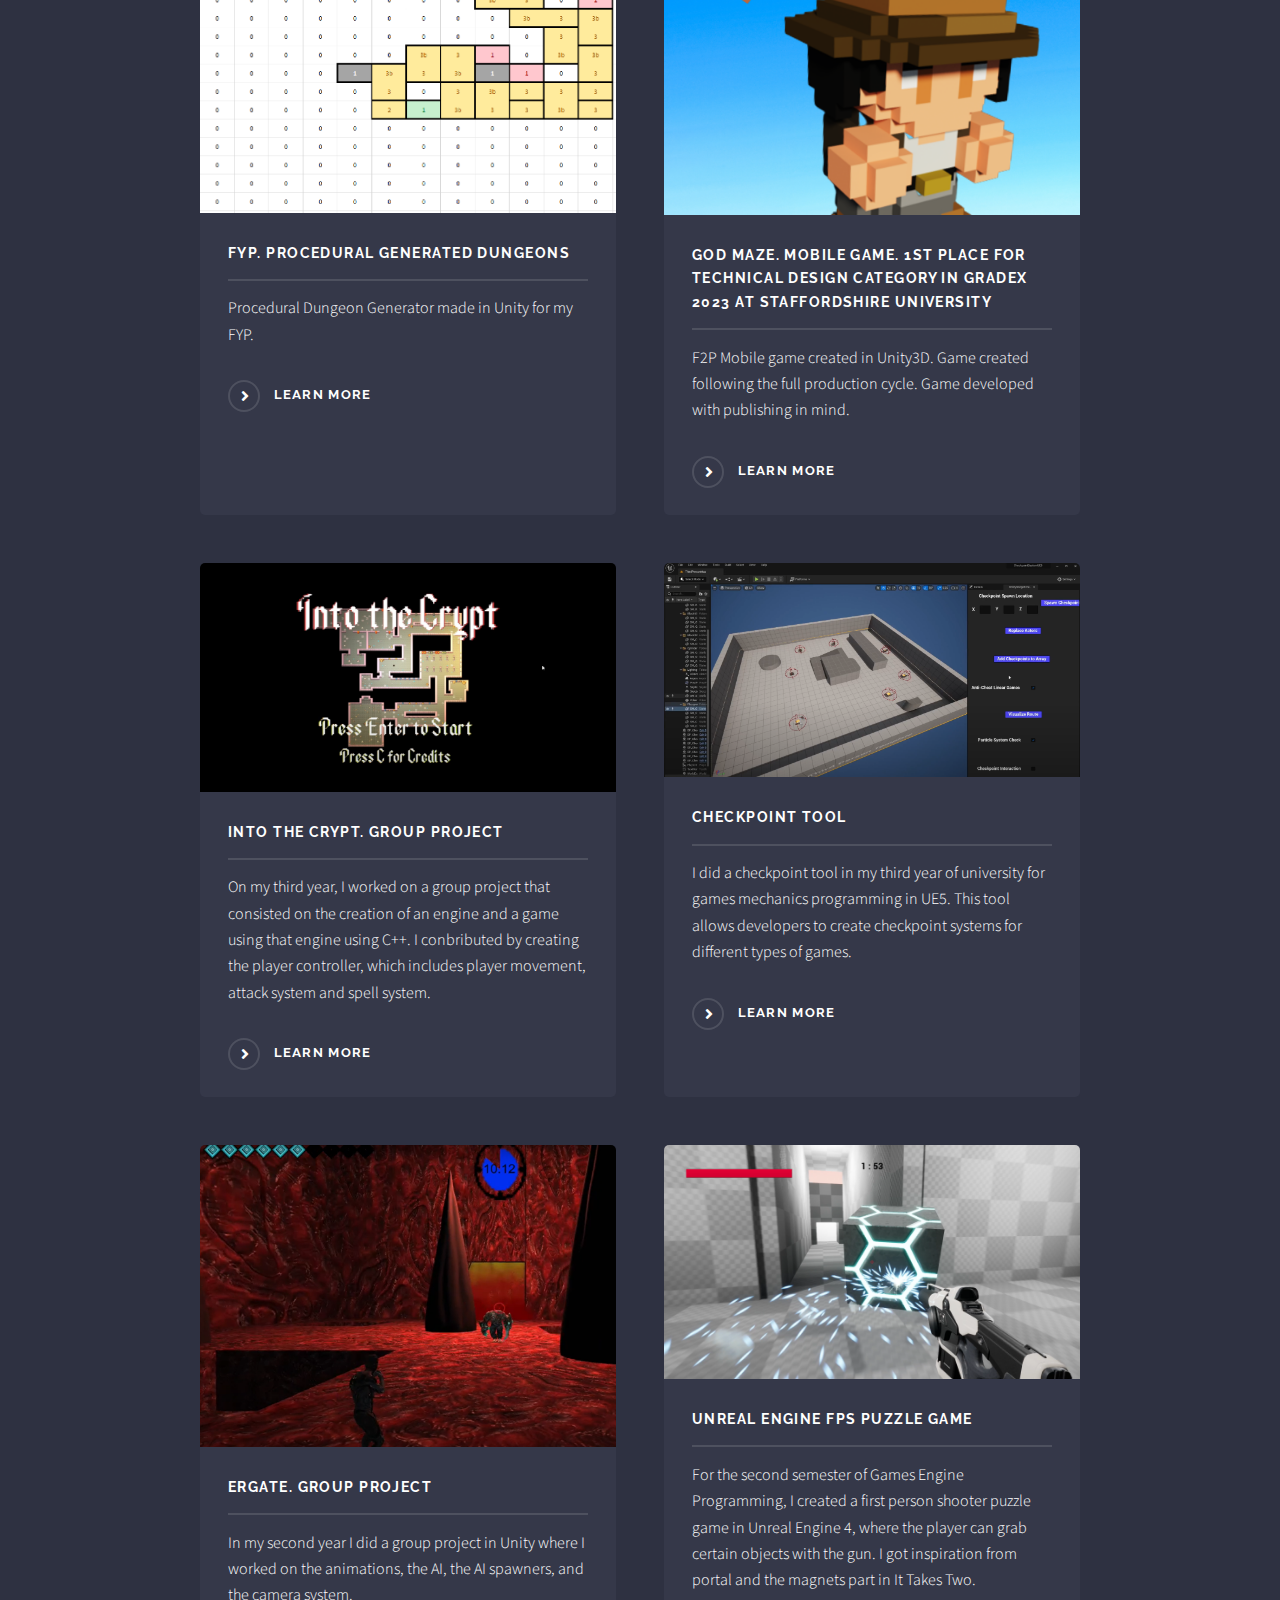
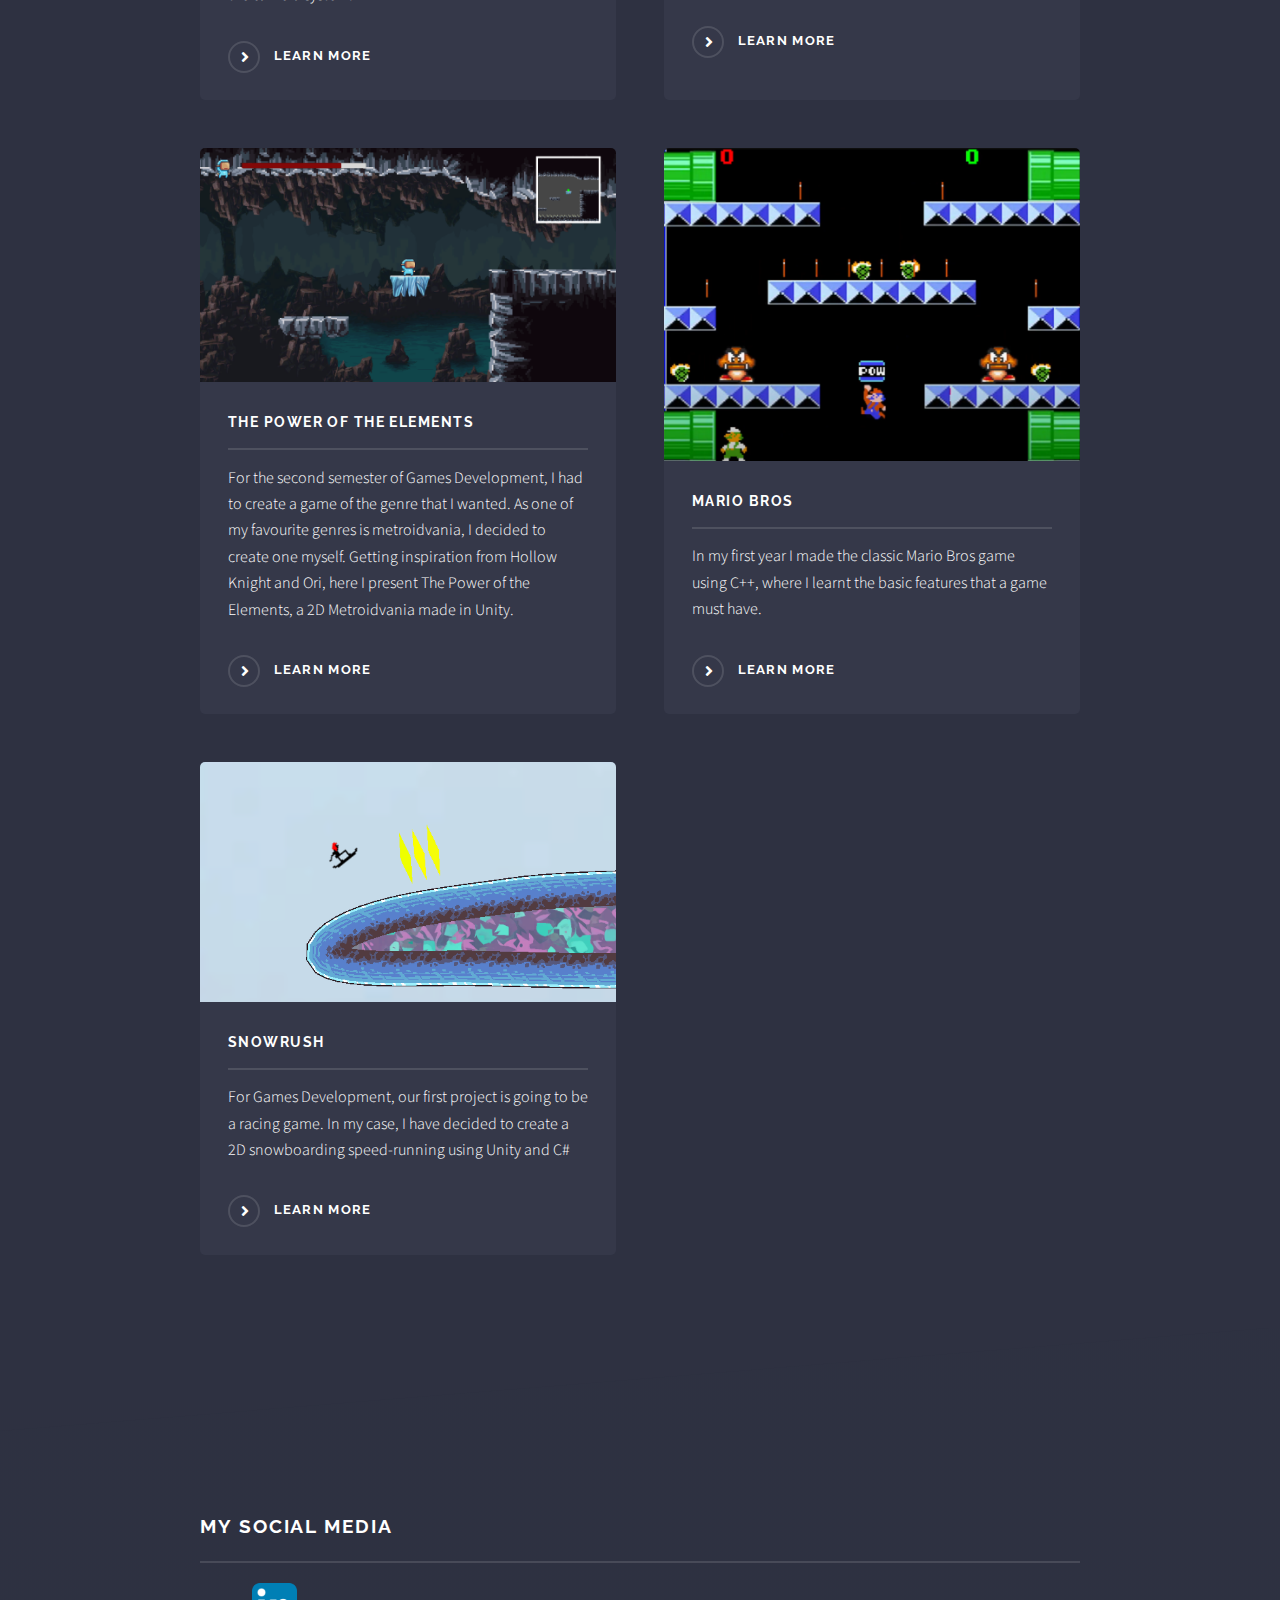
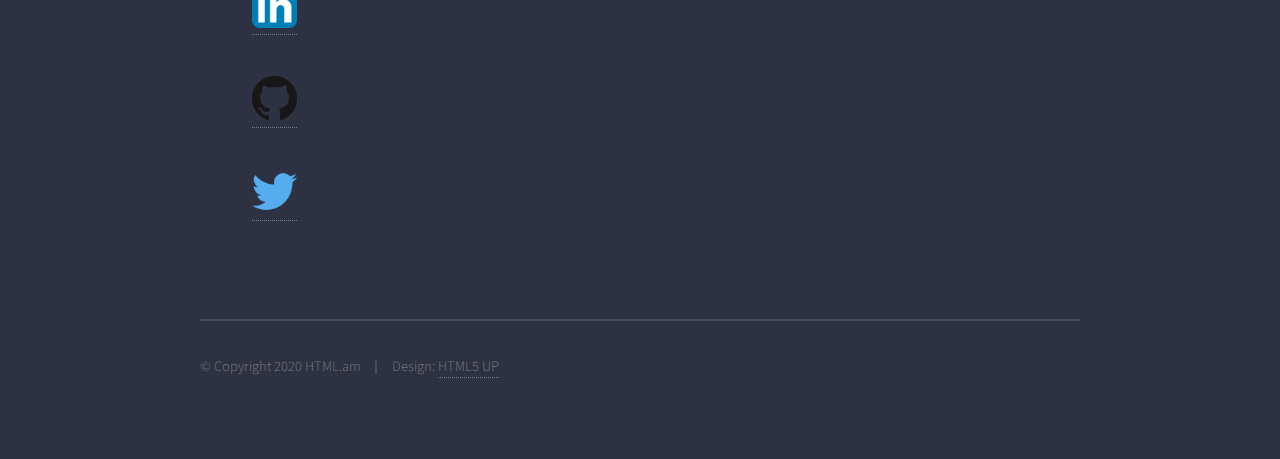
==== commit c494a33f: "Update index.html" ====
--- a/index.html
+++ b/index.html
@@ -55,7 +55,7 @@
 							<div class="logo"><img src ="images/logowebsite.png"></div>
 							<h2>Pablo Cano San Román</h2>
 							<p>Welcome to My Portfolio</p>
-							<p>C++//C#//Games Developer//Gamer</p>
+							<p>Unity//C#//Unreal Engine//C++//Games Developer//Software Developer//Frontend Developer</p>
 						</div>
 					</section>
 
@@ -68,7 +68,7 @@
 									<a href="#" class="image"><img src="images/MePhoto.jpg" alt="" /></a>
 									<div class="content">
 										<h2 class="major">About me</h2>
-										<p>First Class BSc Computer Games Development Graduate. I have been interested on videogames all my life, but I also like doing sports. For example, I did rugby and judo many years of my life, which has made me into a disciplined person. 
+										<p>Software Developer at Morton Technologies and First Class BSc Computer Games Development Graduate. I have been interested on videogames all my life, but I also like doing sports. For example, I did rugby and judo many years of my life, which has made me into a disciplined person. 
 										Additionally, I have always been interested in puzzles that challenge me, which has made me enjoy games programming much more. I am a driven and positive person that has the ability to learn fast.</p>
 										<li><a href="CV.html" class="button primary">Curriculum Vitae</a></li>
 									</div>
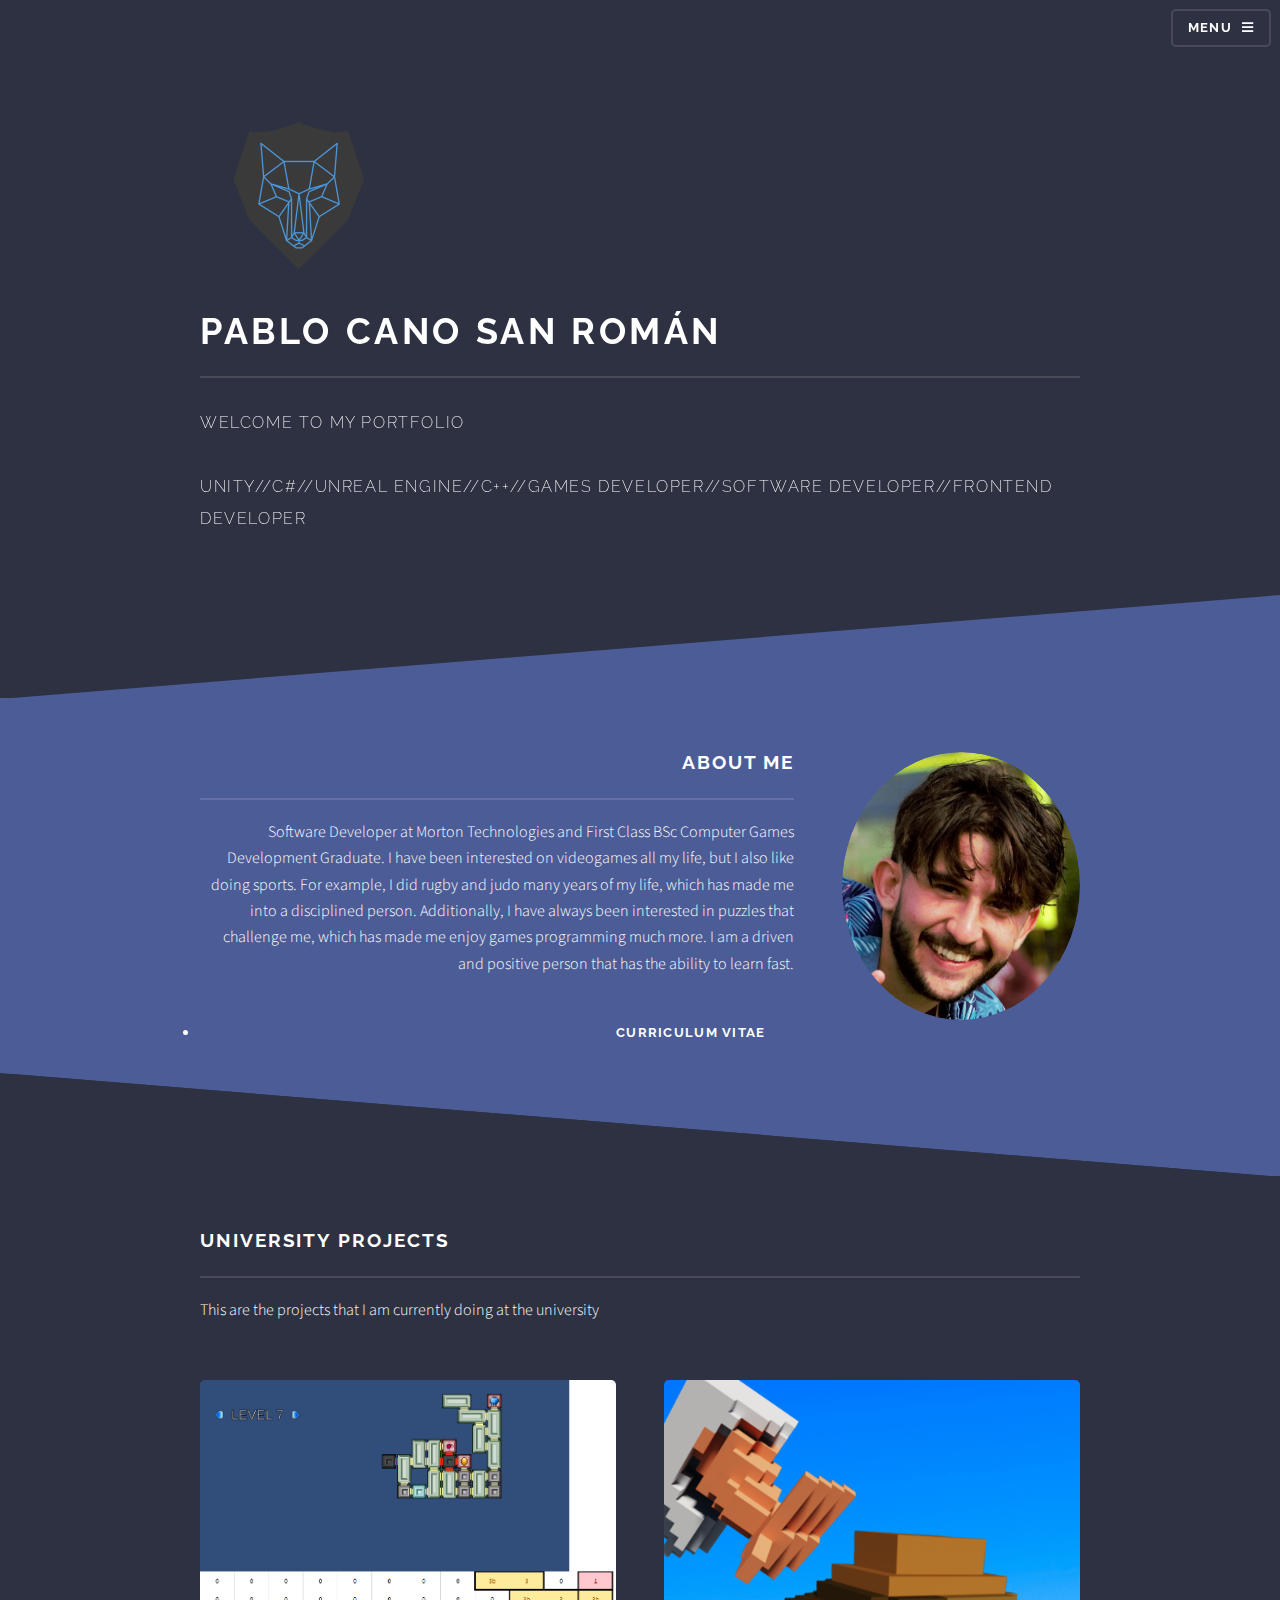
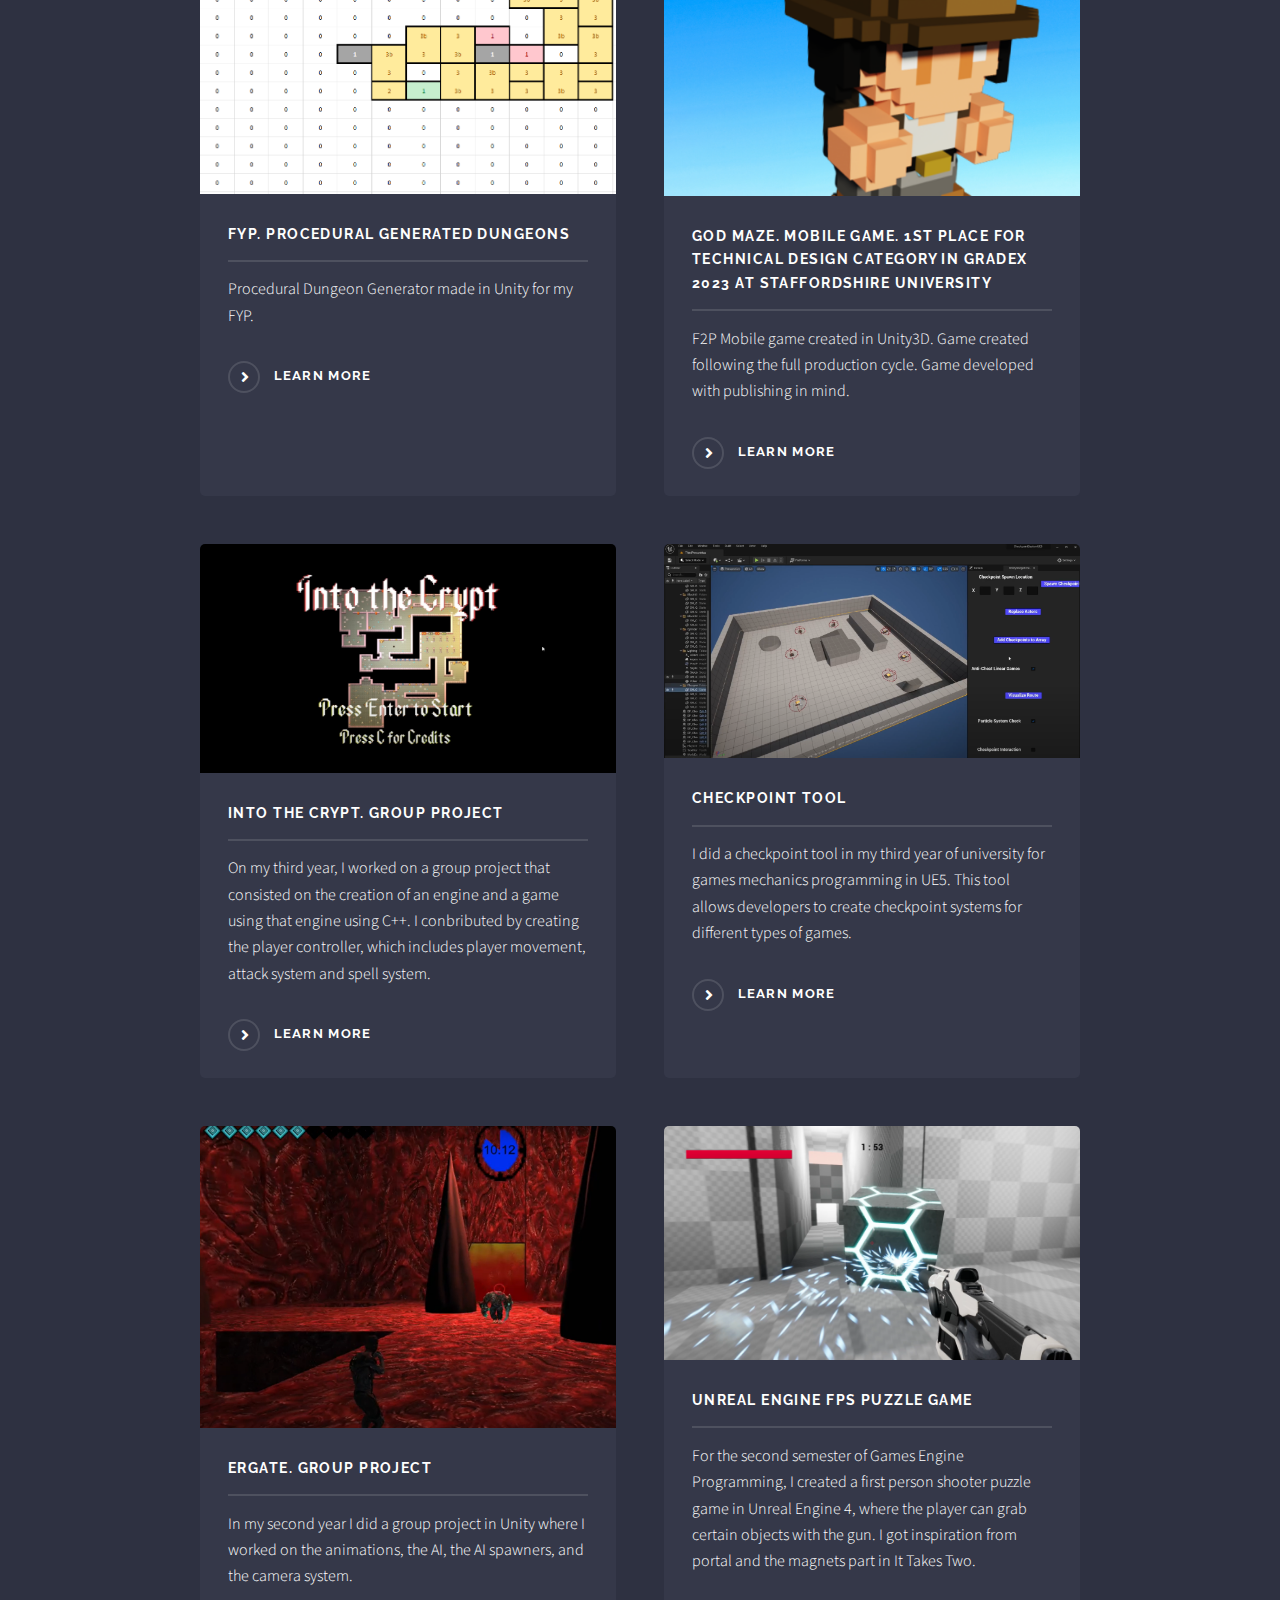
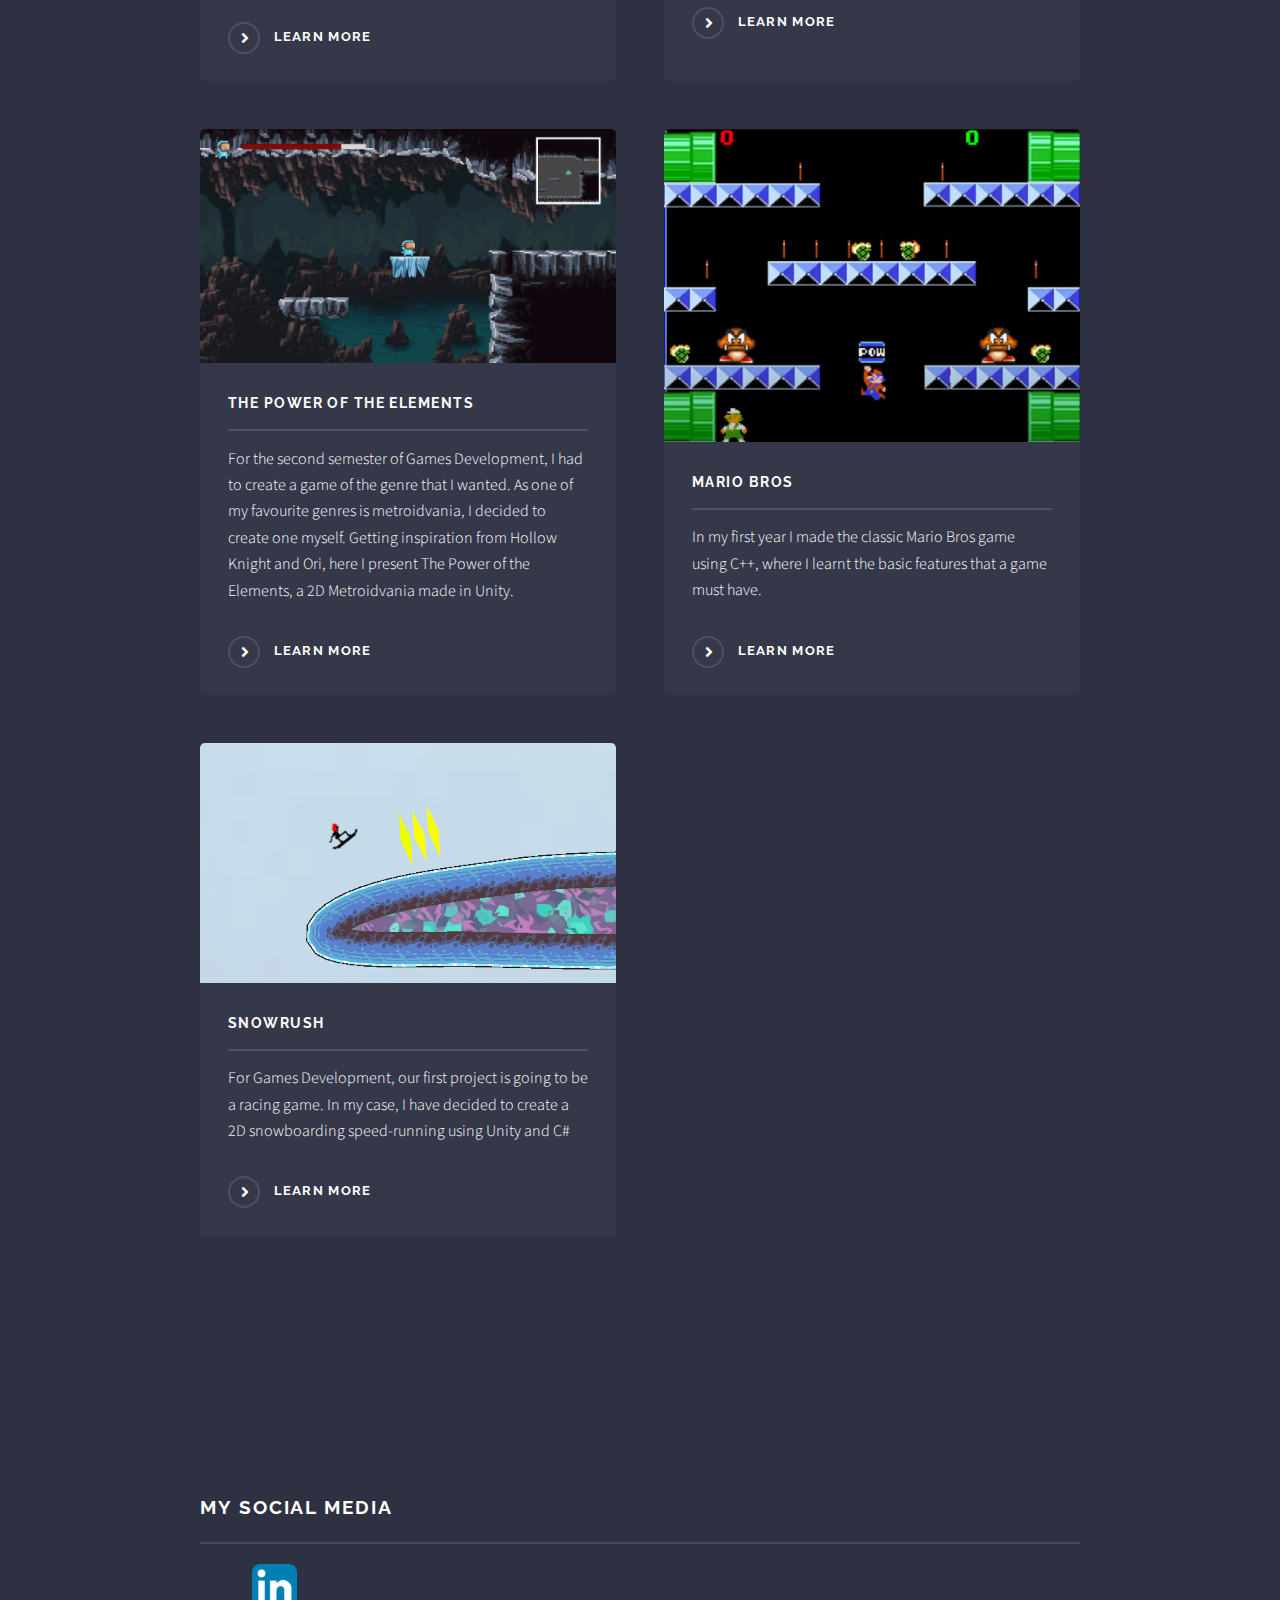
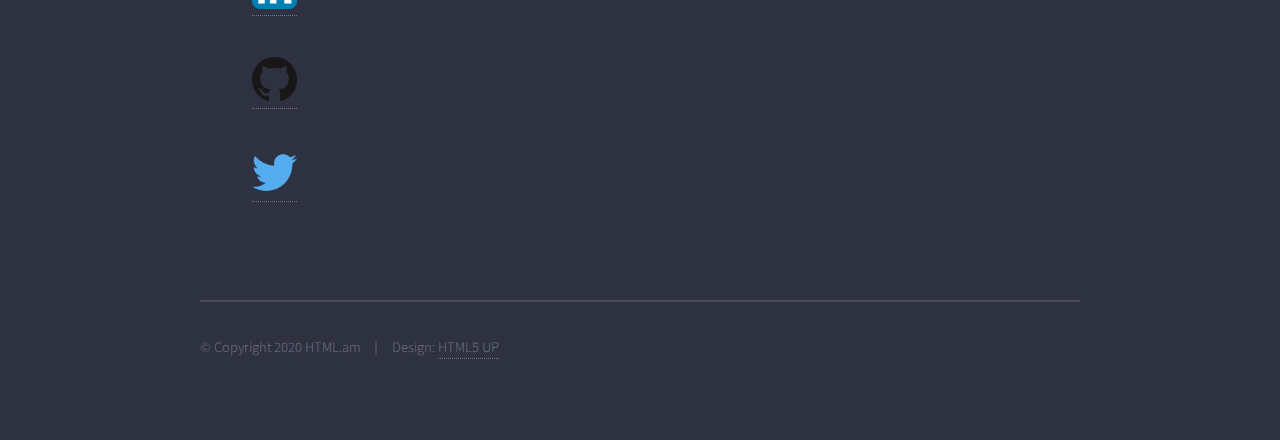
==== commit cb31e7da: "Update index.html" ====
--- a/index.html
+++ b/index.html
@@ -65,7 +65,7 @@
 						<!-- One -->
 							<section id="one" class="wrapper spotlight style1">
 								<div class="inner">
-									<a href="#" class="image"><img src="images/MePhoto.jpg" alt="" /></a>
+									<a href="#" class="image"><img src="images/ME.jpg" alt="" /></a>
 									<div class="content">
 										<h2 class="major">About me</h2>
 										<p>Software Developer at Morton Technologies and First Class BSc Computer Games Development Graduate. I have been interested on videogames all my life, but I also like doing sports. For example, I did rugby and judo many years of my life, which has made me into a disciplined person. 
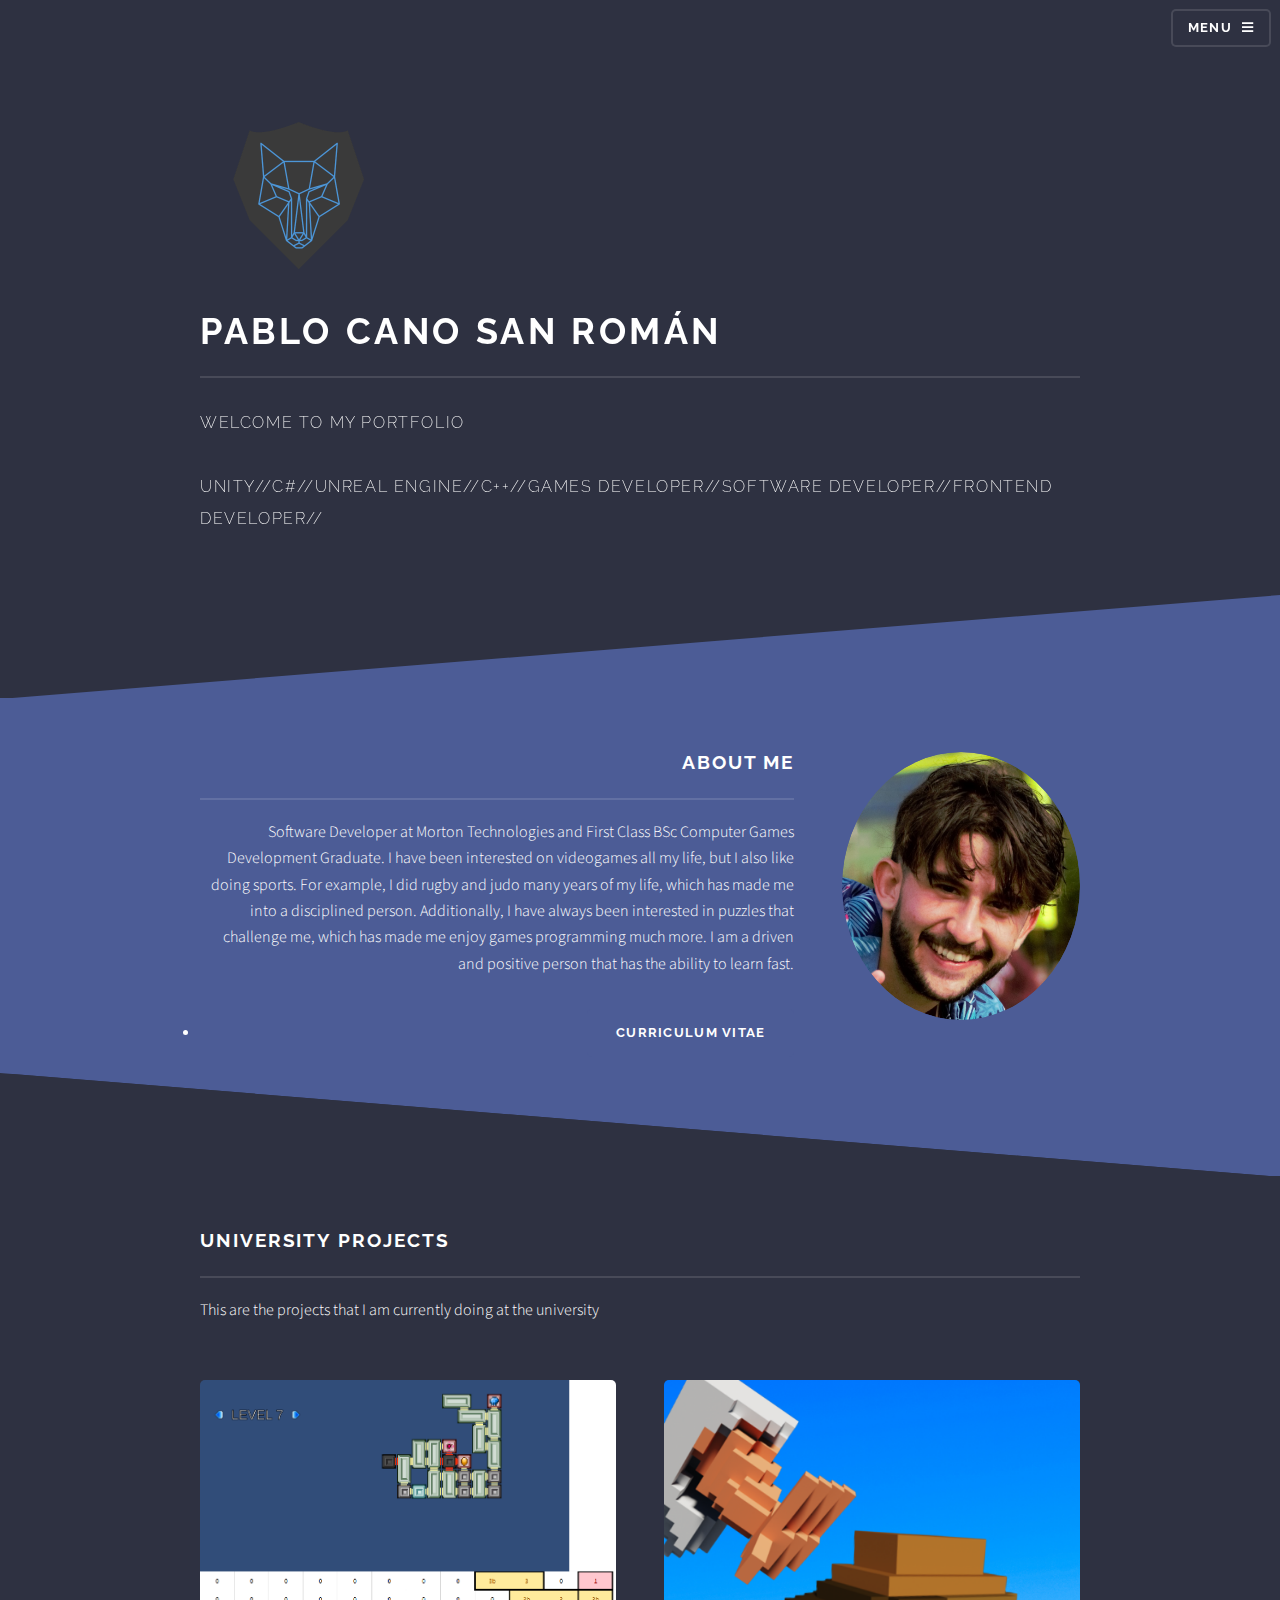
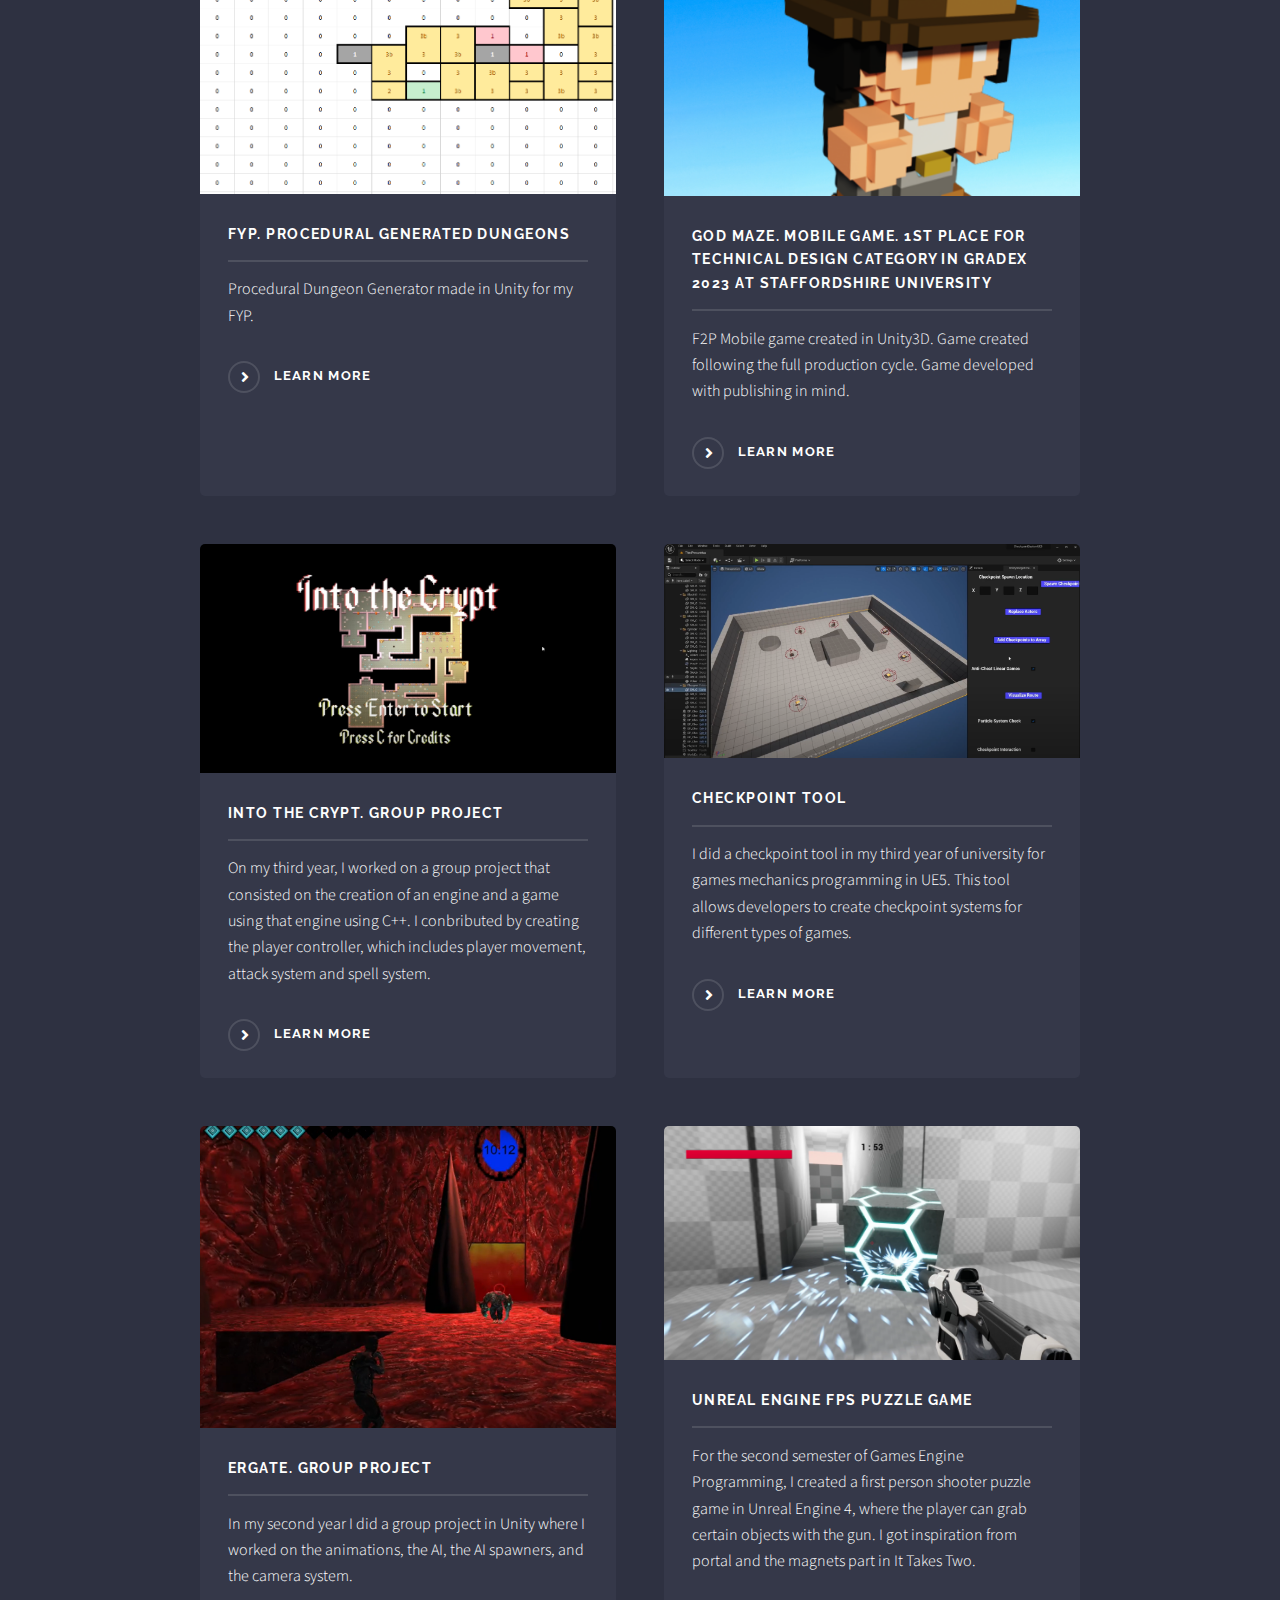
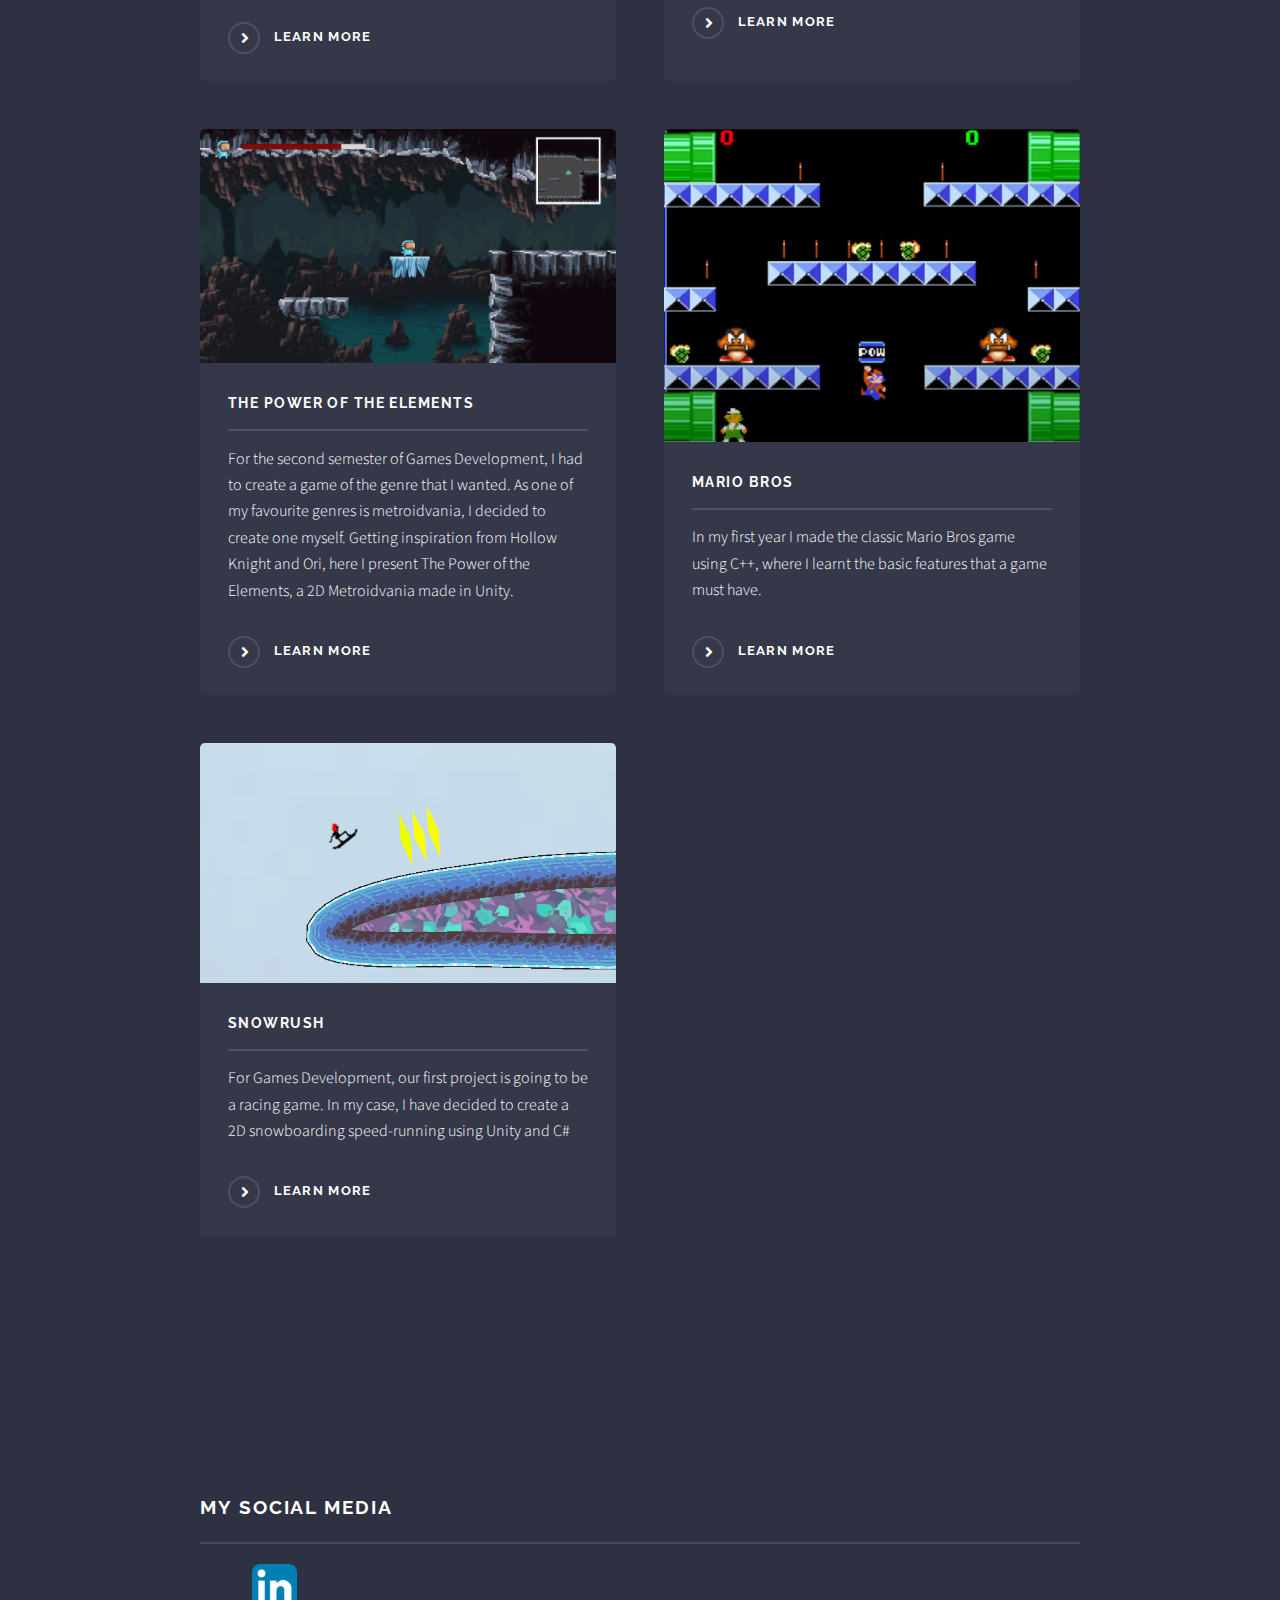
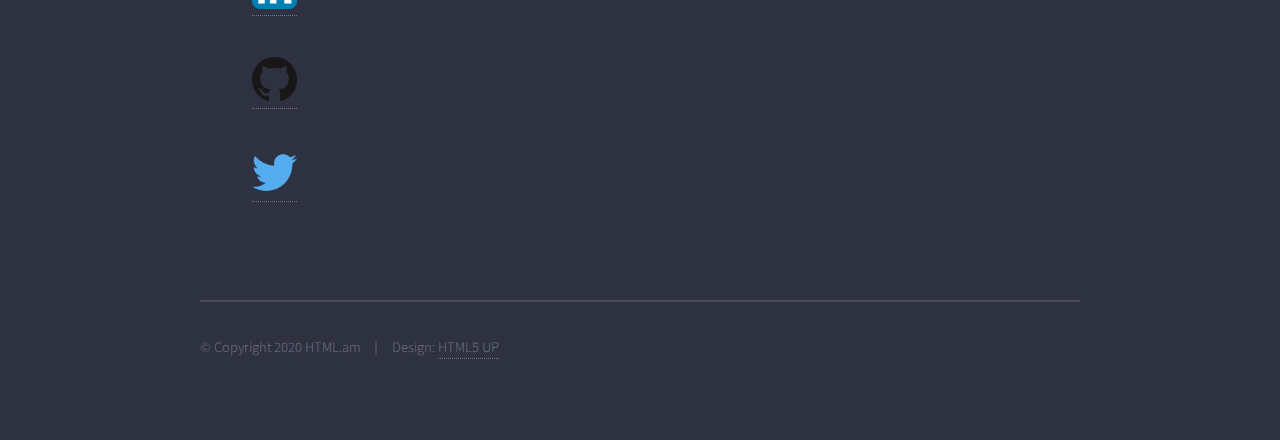
==== commit 7dec53c6: "Update index.html" ====
--- a/index.html
+++ b/index.html
@@ -55,7 +55,7 @@
 							<div class="logo"><img src ="images/logowebsite.png"></div>
 							<h2>Pablo Cano San Román</h2>
 							<p>Welcome to My Portfolio</p>
-							<p>Unity//C#//Unreal Engine//C++//Games Developer//Software Developer//Frontend Developer</p>
+							<p>Unity//C#//Unreal Engine//C++//Games Developer//Software Developer//Frontend Developer//</p>
 						</div>
 					</section>
 
